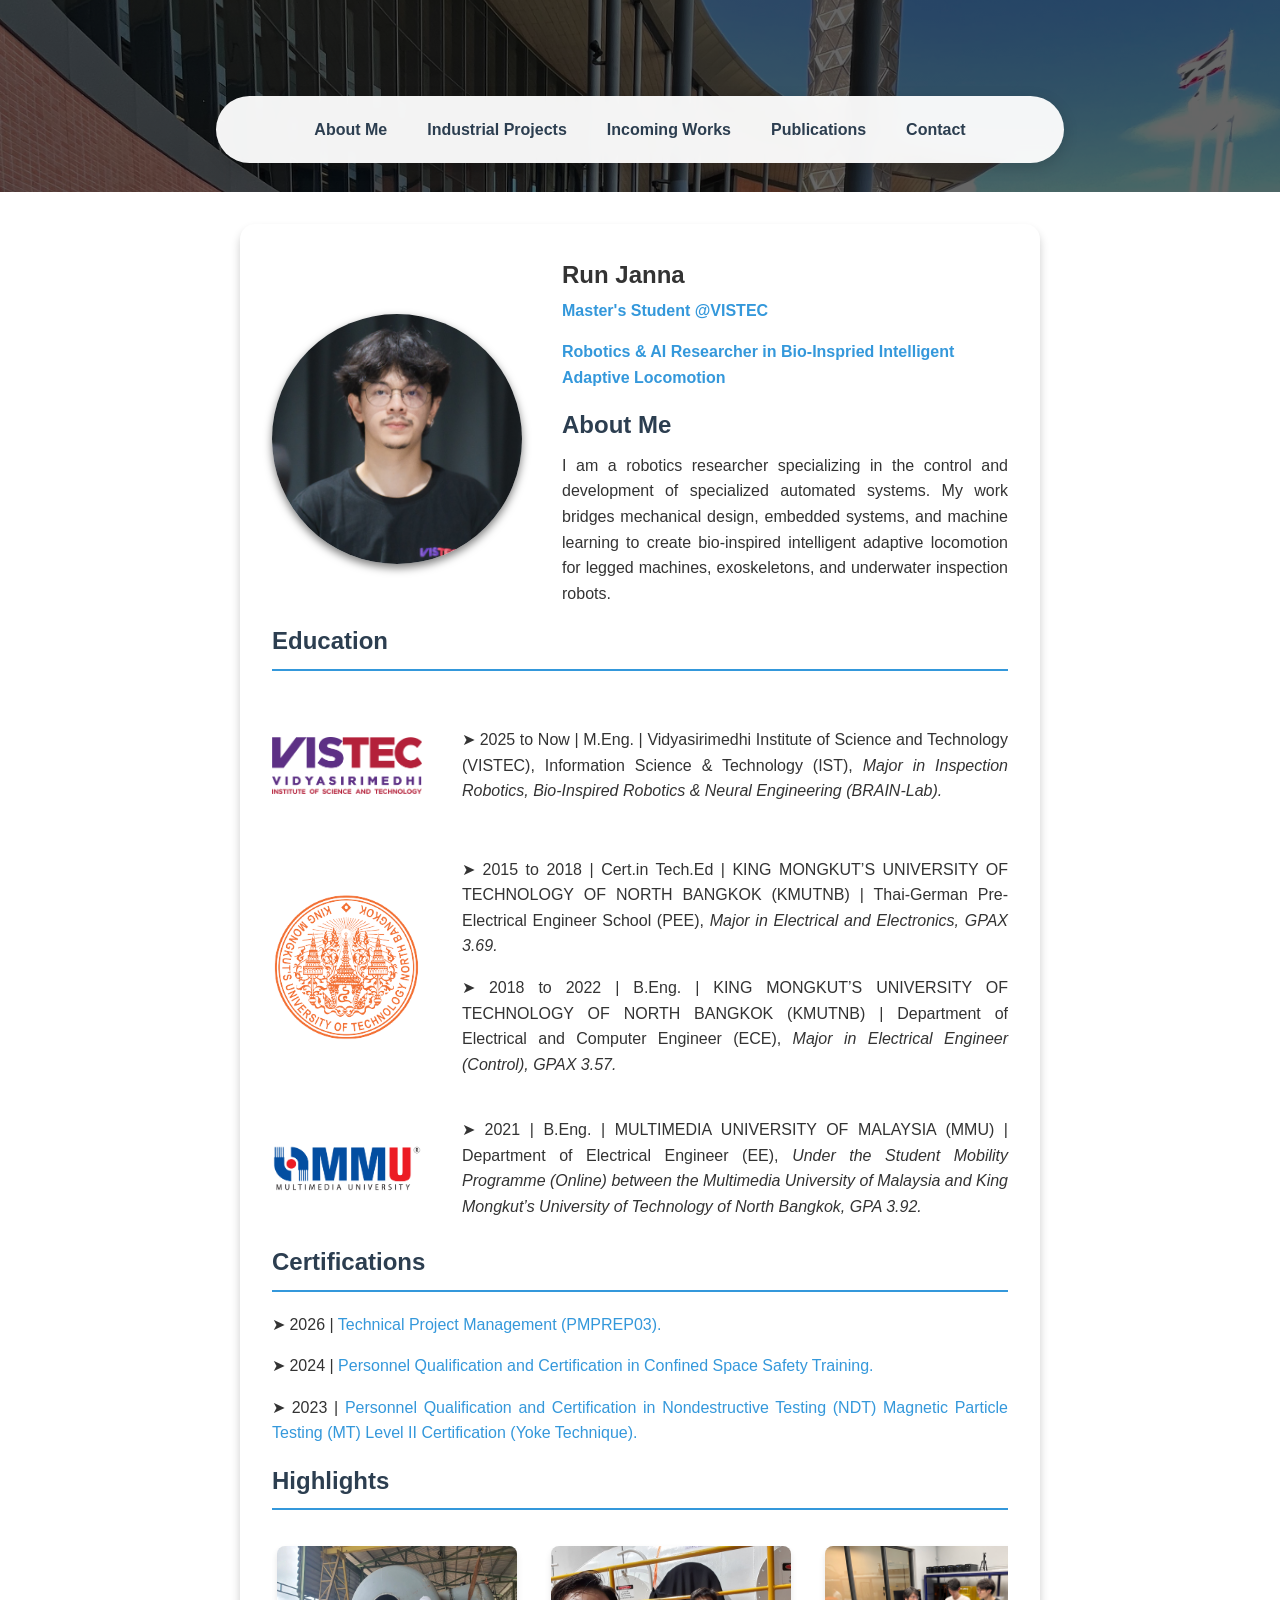
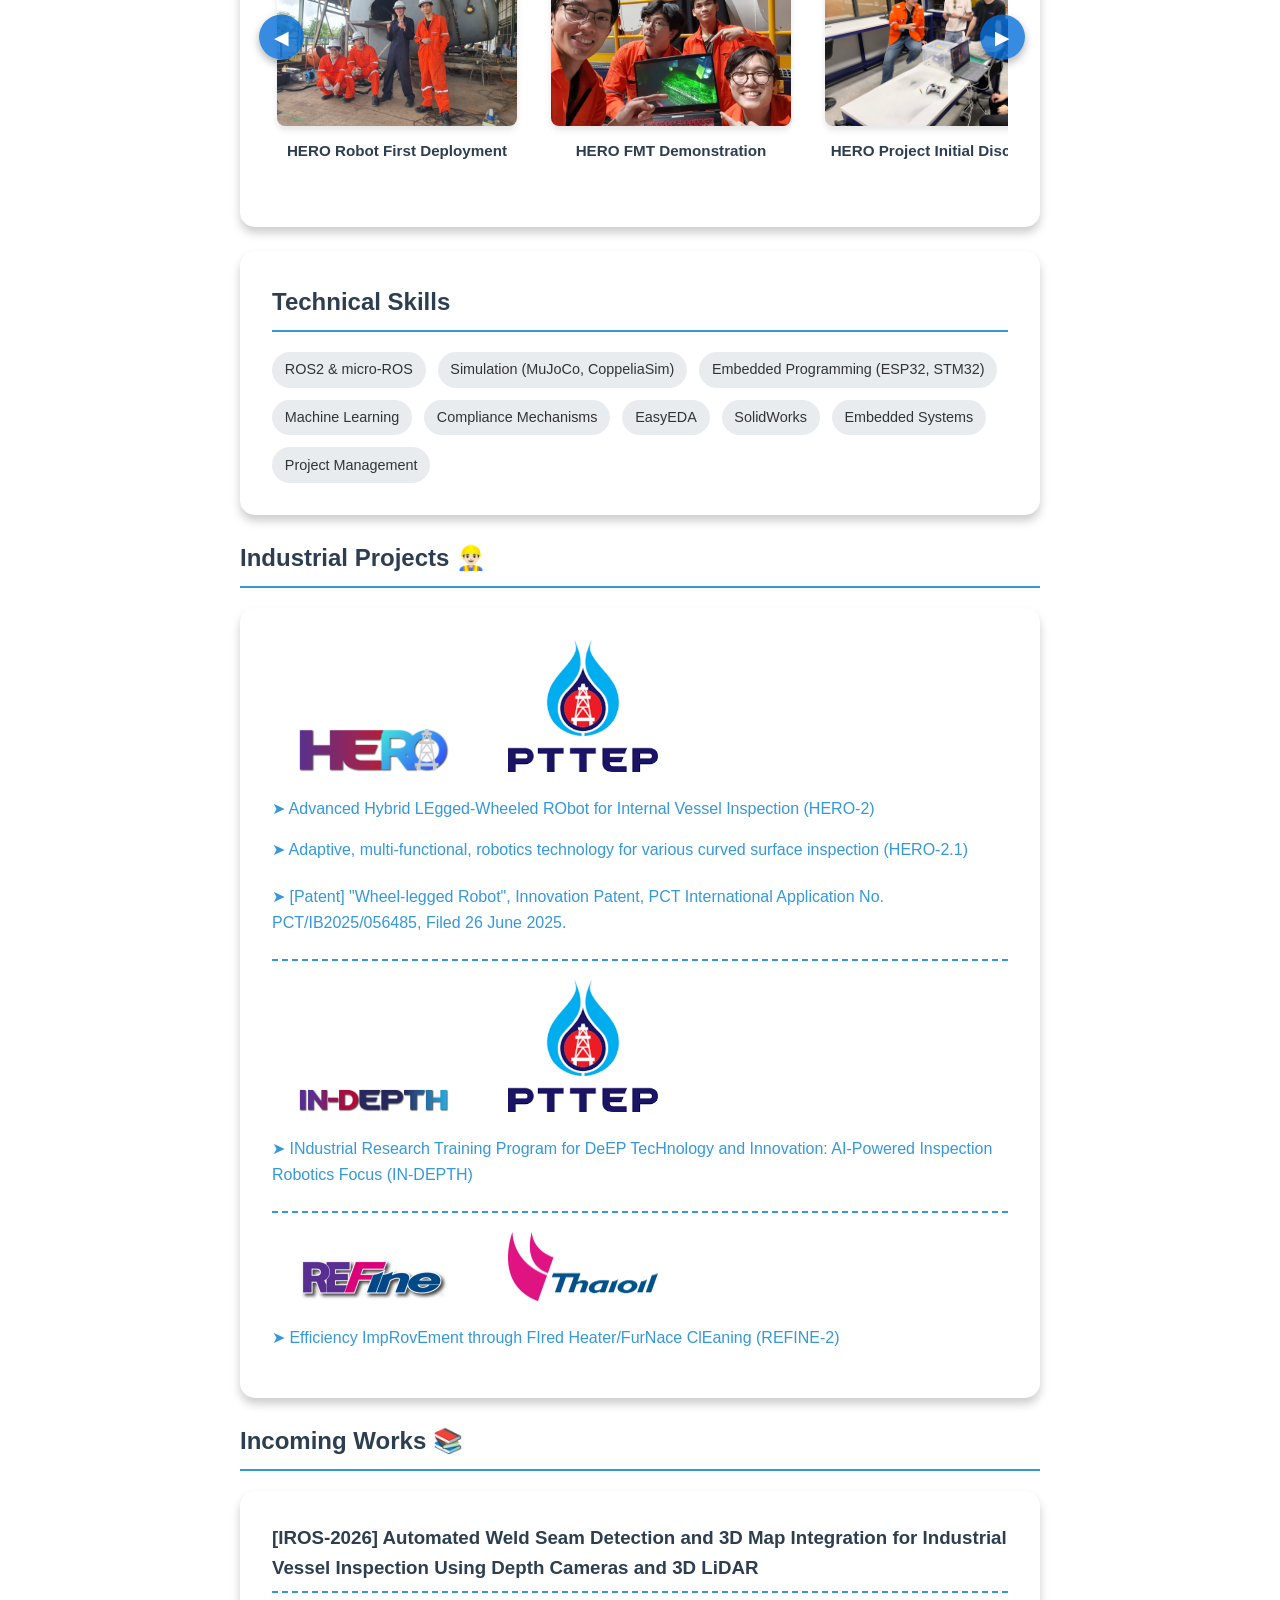
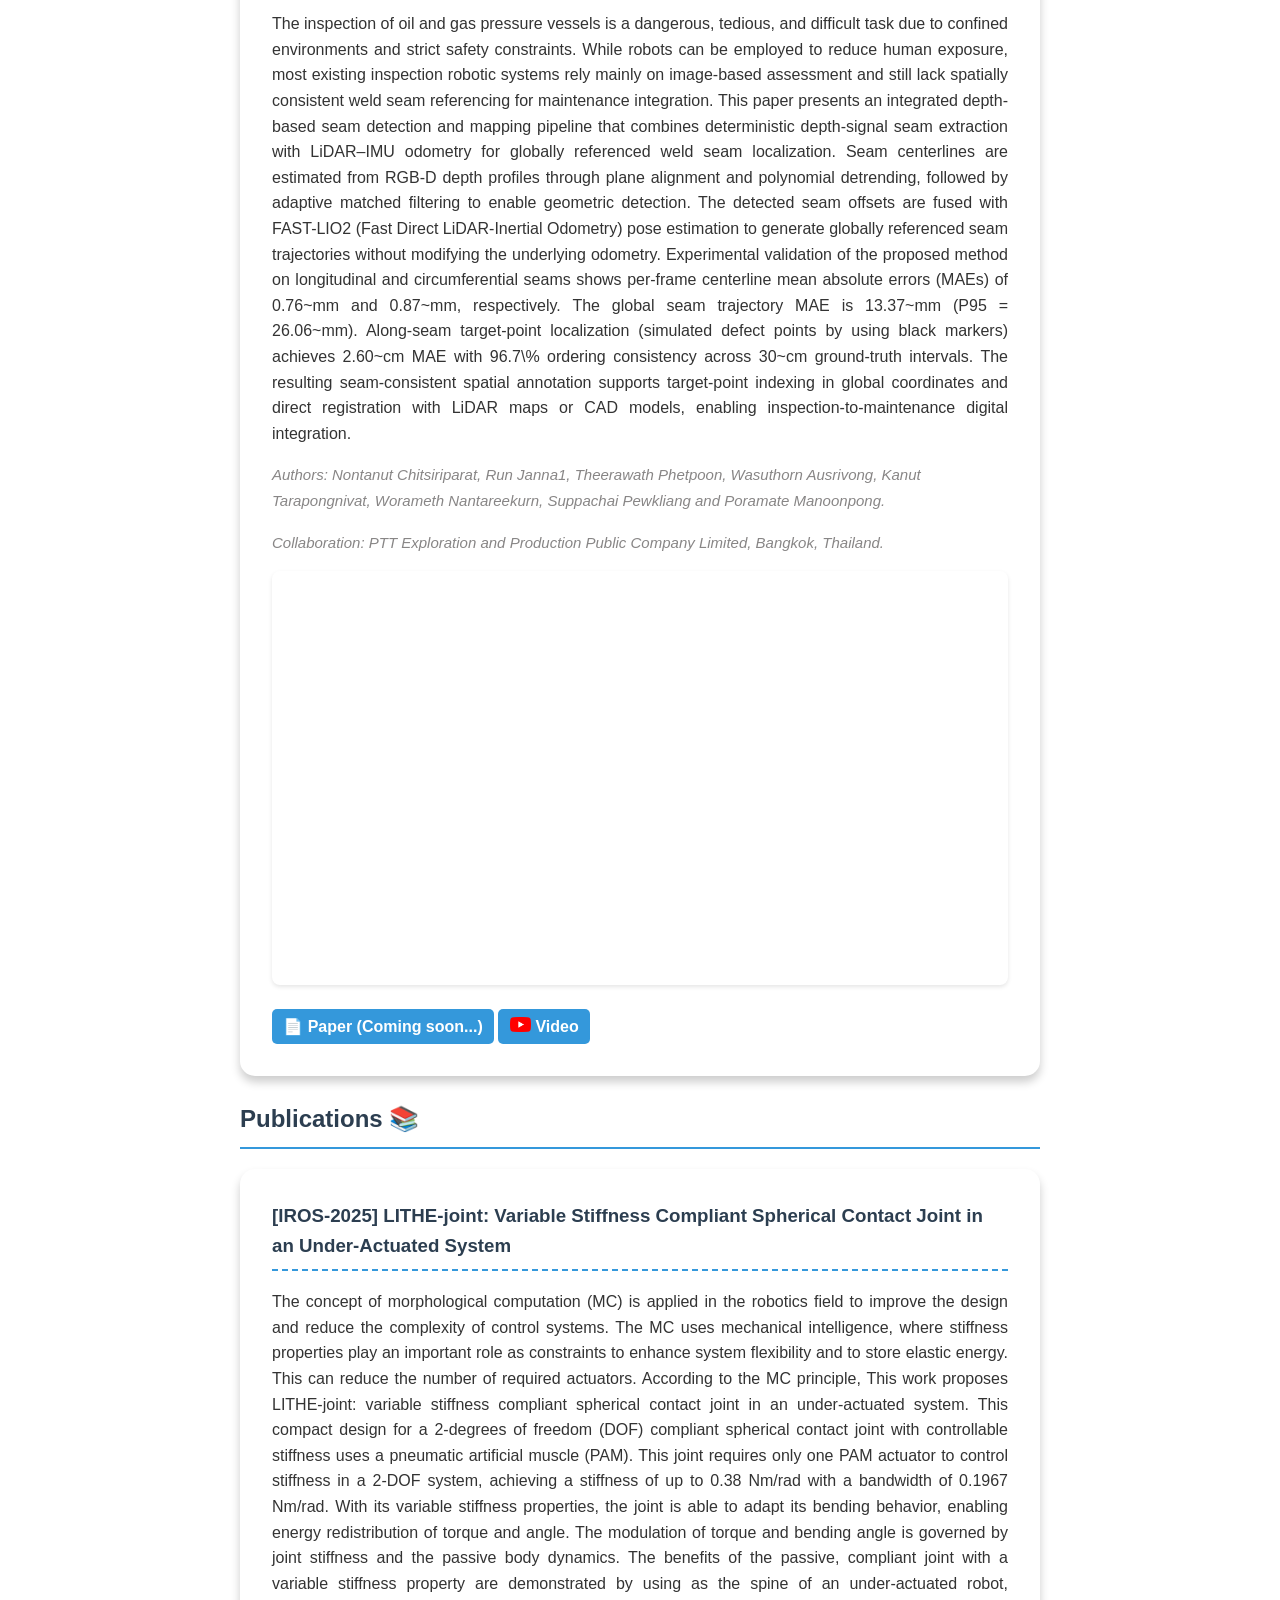
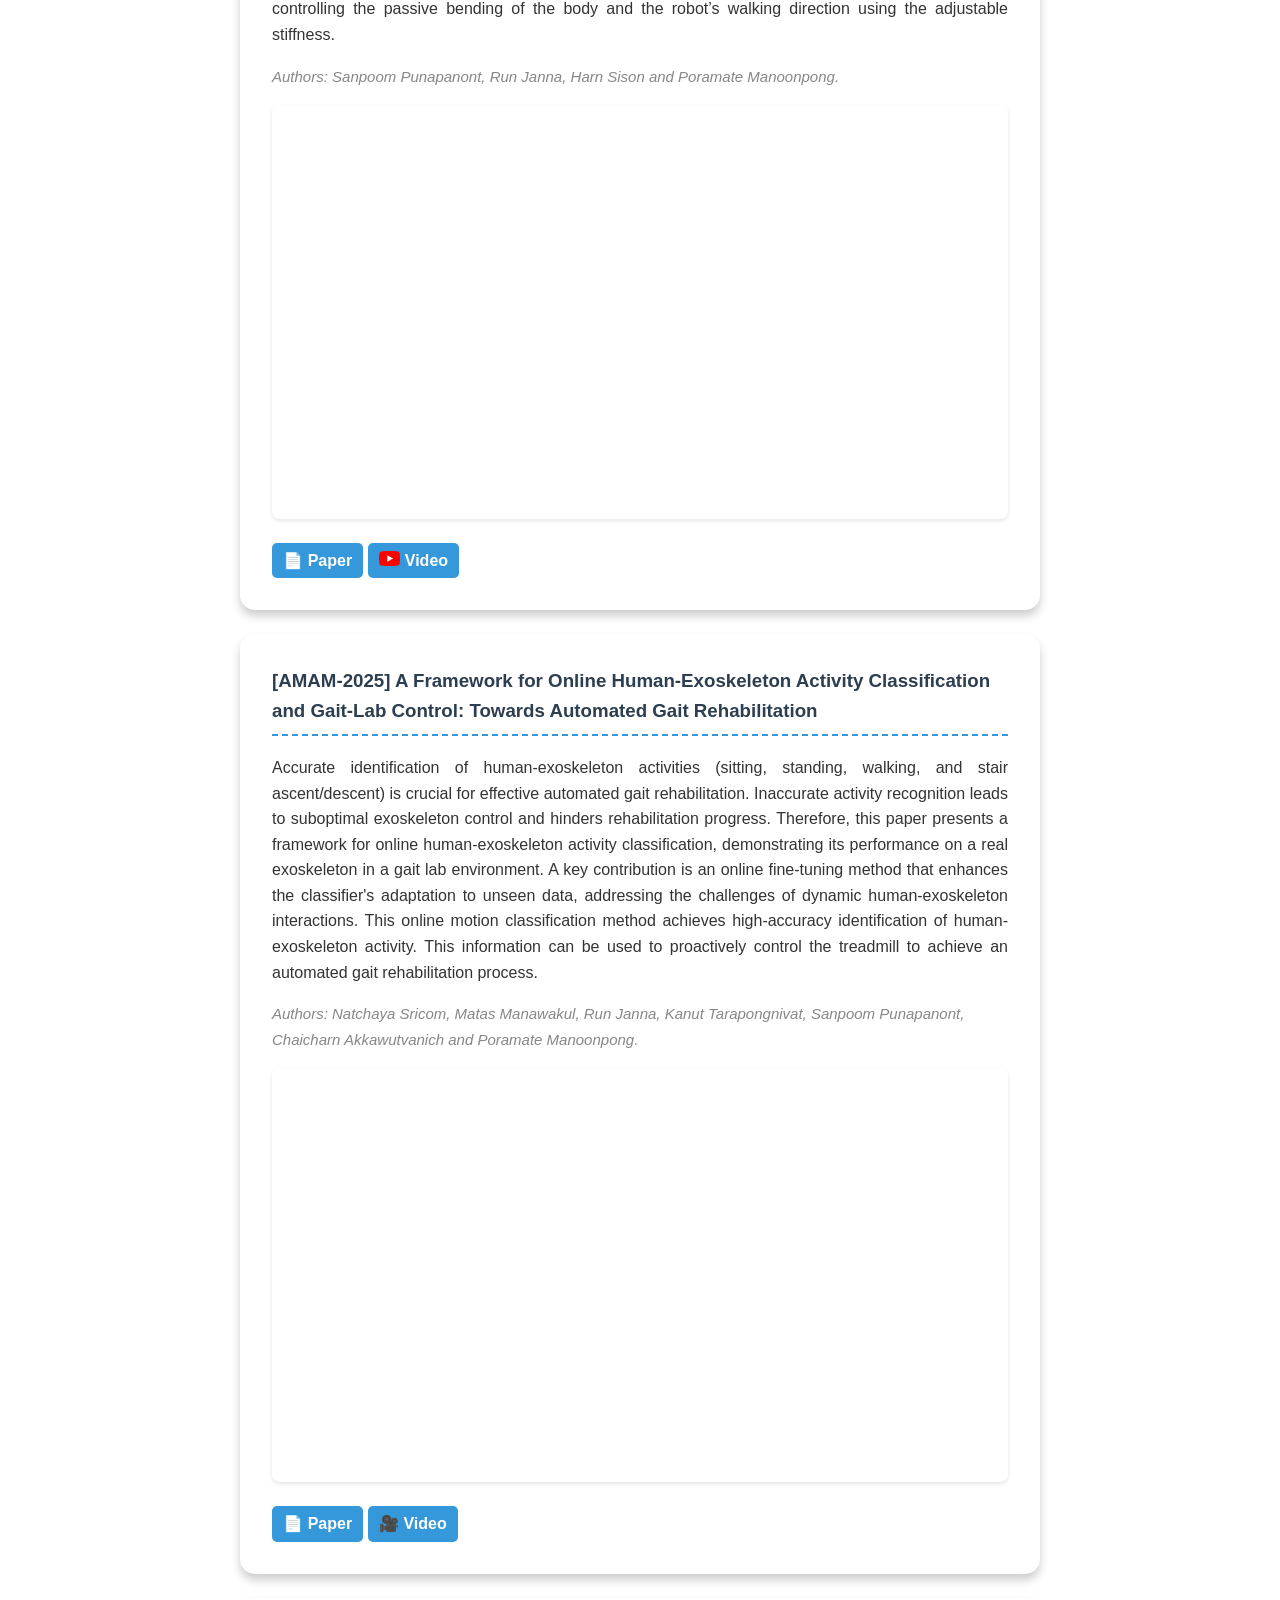
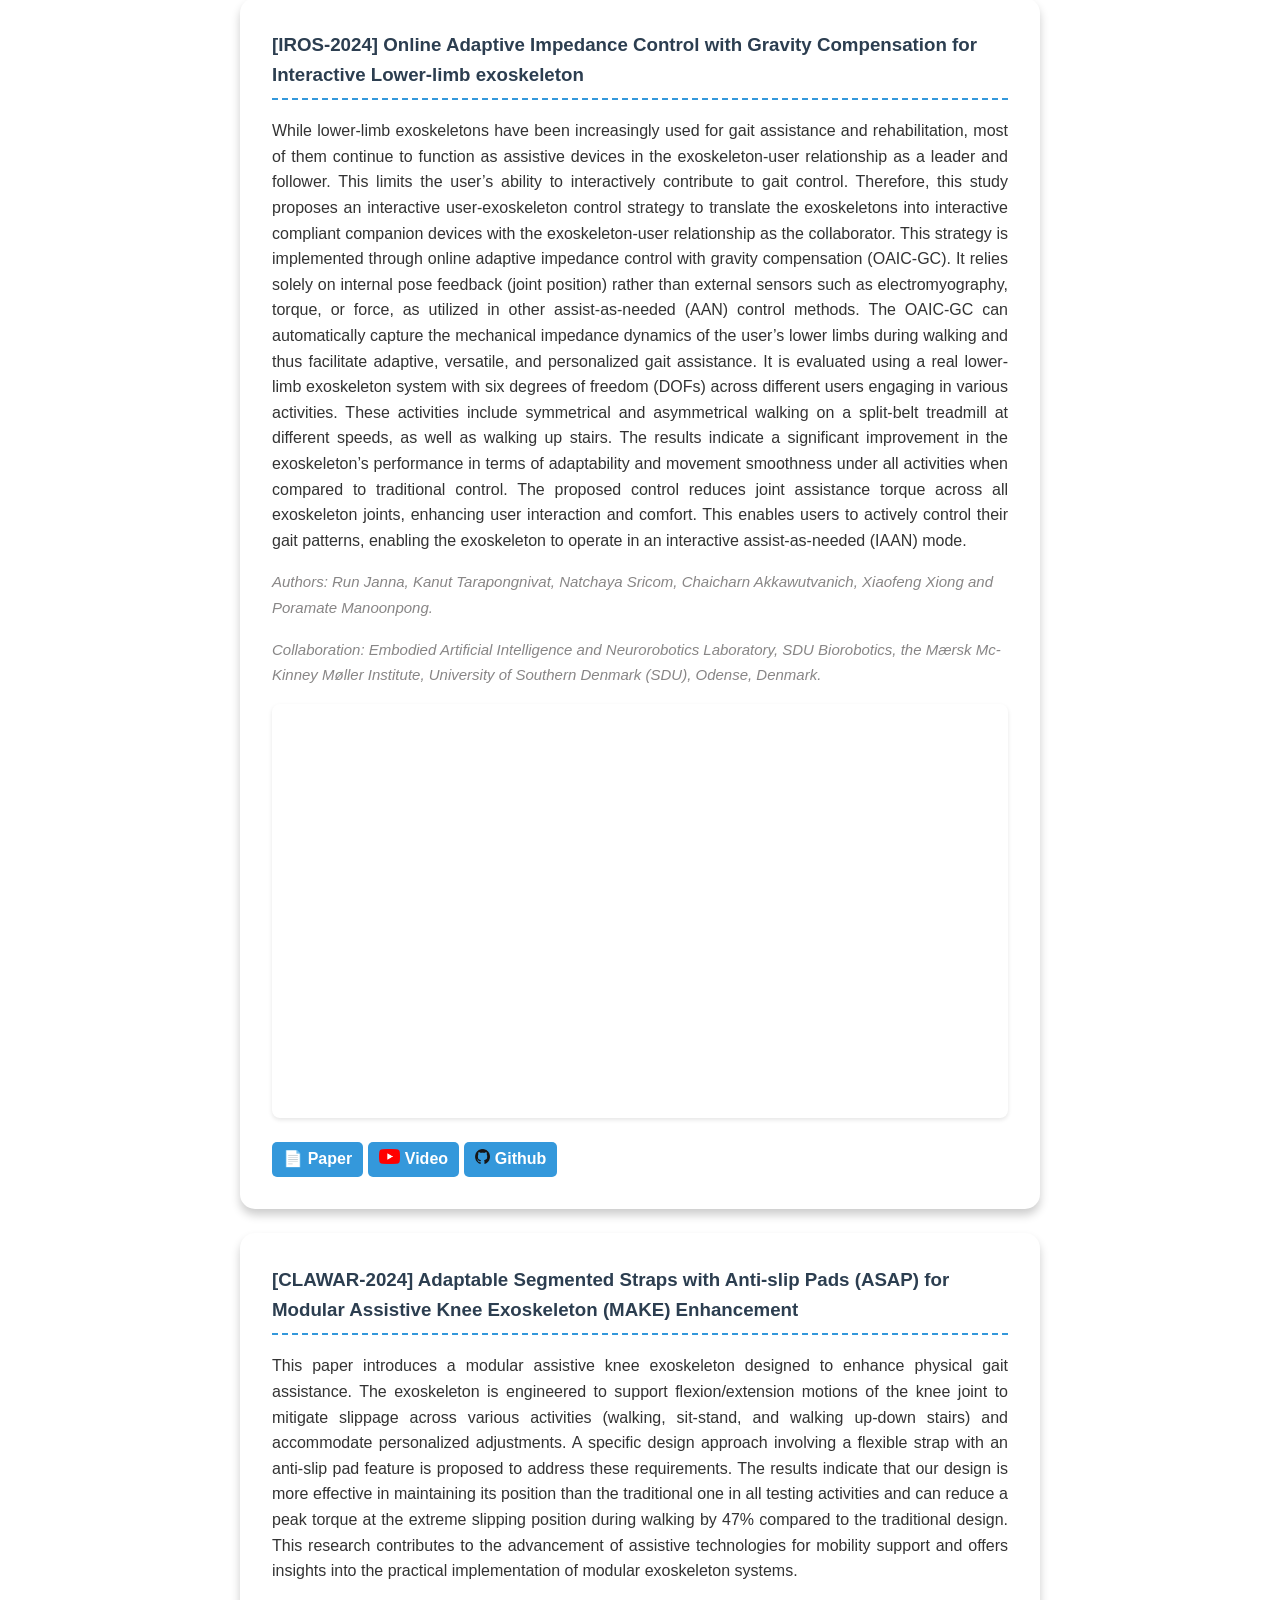
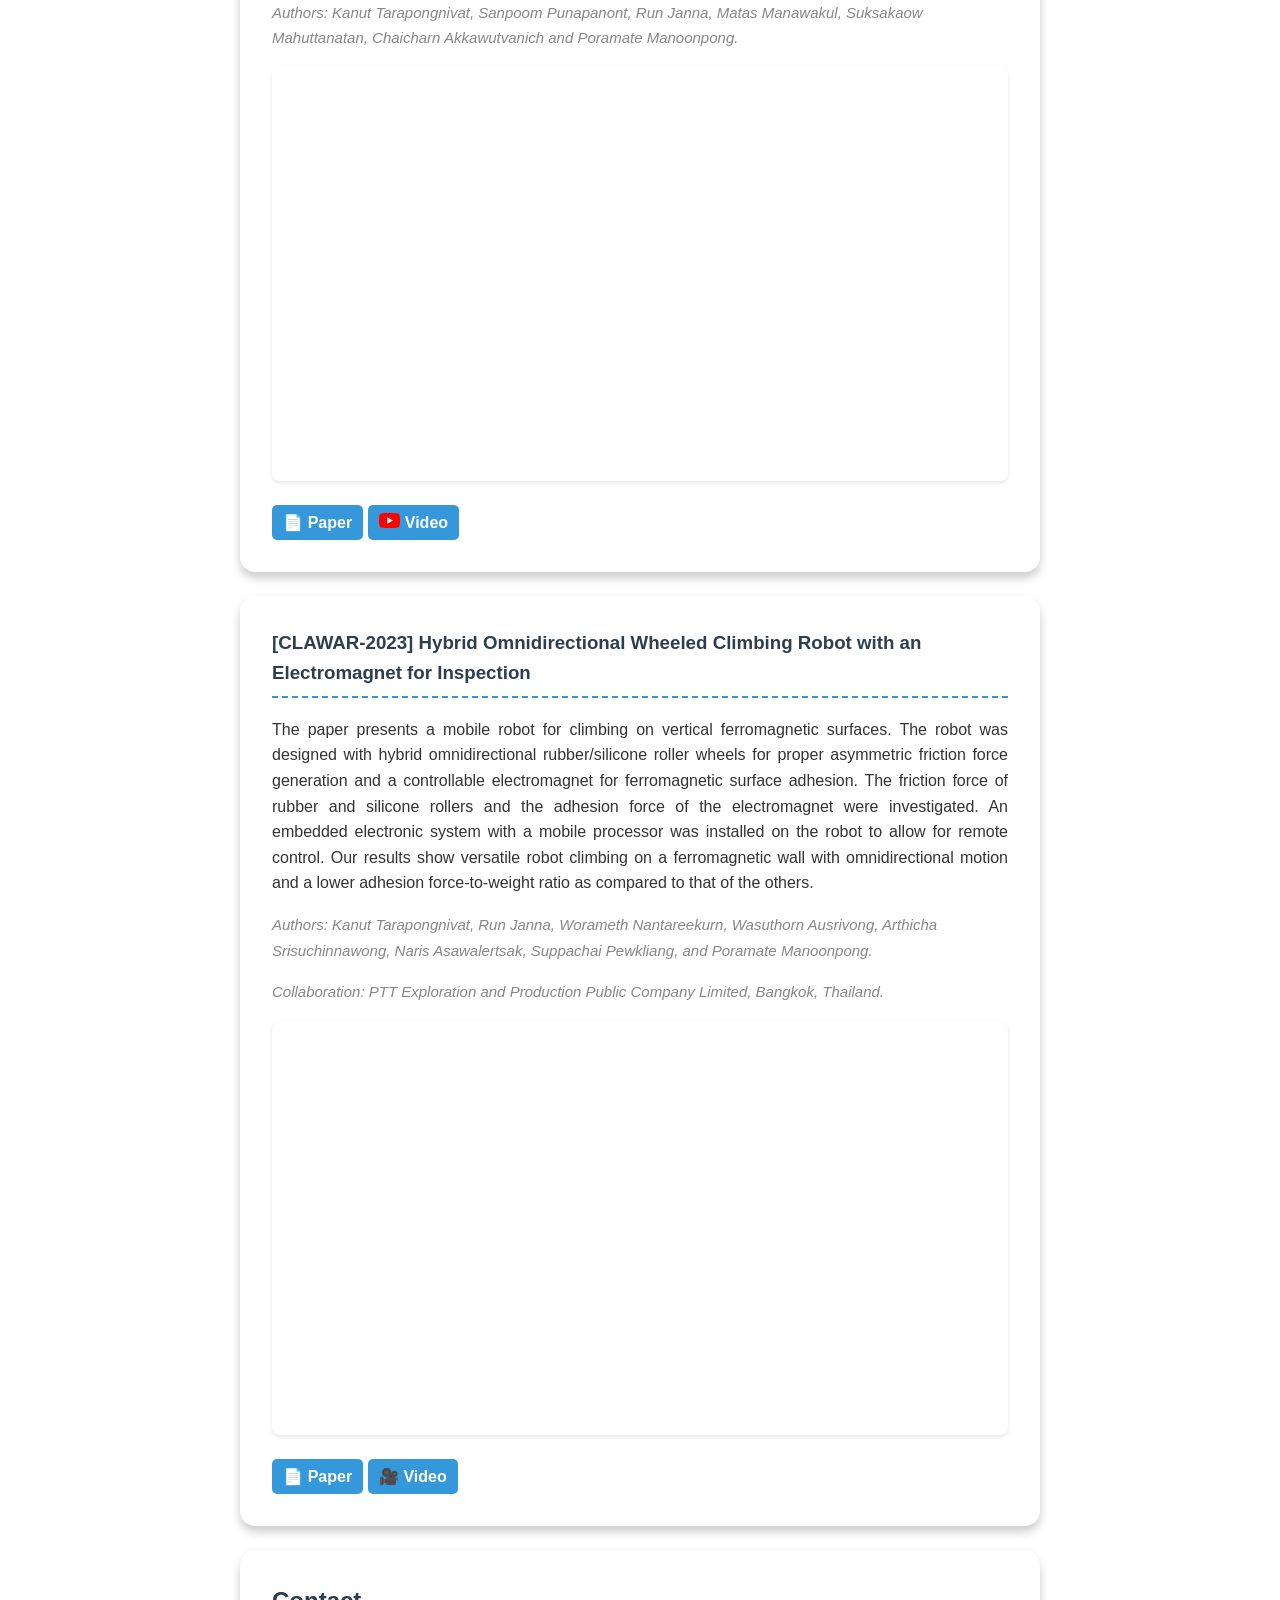
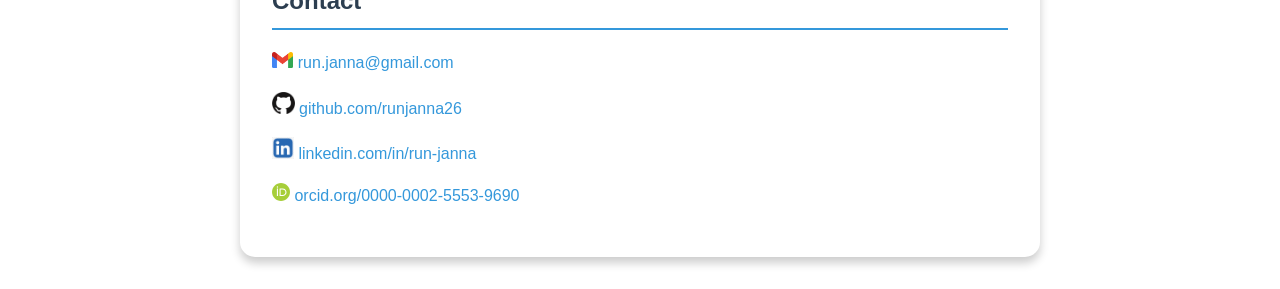
==== index.html @ 04674d2e "update patent" ====
<!DOCTYPE html>
<html lang="en">

<head>
    <meta charset="UTF-8">
    <meta name="viewport" content="width=device-width, initial-scale=1.0">
    <title>Run Janna</title>

    <!-- Google tag (gtag.js) -->
    <script async src="https://www.googletagmanager.com/gtag/js?id=G-2743Y2D32N"></script>
    <script>
    window.dataLayer = window.dataLayer || [];
    function gtag(){dataLayer.push(arguments);}
    gtag('js', new Date());
    gtag('config', 'G-2743Y2D32N');
    </script>

    <meta name="description" content="Portfolio of Run Janna, a Master's student and AI researcher specializing in intelligent adaptive locomotion, embedded systems, and robotics.">
    <meta name="keywords" content="Run Janna, Robotics Researcher, AI, Intelligent Locomotion, Thailand">
    <meta name="author" content="Run Janna">

    <meta property="og:type" content="website">
    <meta property="og:title" content="Run Janna - Robotics & AI Portfolio">
    <meta property="og:description" content="Exploring intelligent adaptive locomotion, exoskeletons, and automated inspection robots.">
    <meta property="og:image" content="https://runjanna26.github.io/run-janna/figure/Profile_1.jpg">
    <meta name="google-site-verification" content="zAbvmyajWygIogNJYCknfYNQyPfNODn1dpb8jzi09Bo" />


    

    <link rel="icon" type="image/jpg" href="figure/Profile_2.jpg">
    <style>
        :root {
            --primary-color: #2c3e50;
            --accent-color: #3498db;
            --bg-color: #ffffff;
            --text-color: #333;
        }

        body {
            font-family: -apple-system, BlinkMacSystemFont, "Segoe UI", Roboto, Helvetica, Arial, sans-serif;
            line-height: 1.6;
            margin: 0;
            padding: 0;
            background-color: var(--bg-color);
            color: var(--text-color);
        }

        header {
            background-image: linear-gradient(rgba(0, 0, 0, 0.6), rgba(0, 0, 0, 0.6)), url('figure/background.jpg');
            background-size: cover; 
            background-position: center; 
            background-attachment: fixed; /* Parallax active here */
            color: #fff;
            padding: 6rem 1rem; 
            text-align: center;
        }

        /* Mobile-Specific Adjustments */
        @media (max-width: 768px) {
            header {
                /* Disables the parallax effect to prevent the iOS Safari zoom bug */
                background-attachment: scroll; 
                
                /* Reduces the padding so the header doesn't take up the whole phone screen */
                padding: 4rem 1rem; 
                
                /* Optional: Shifts the focus slightly if the center cuts off the best part on vertical screens */
                background-position: center top; 
            }
        }

        header h1 {
            margin: 0;
            font-size: 2.5rem;
        }

        header p {
            font-size: 1.2rem;
            opacity: 0.9;
            margin-top: 0.5rem;
        }

        .container {
            max-width: 800px;
            margin: 2rem auto;
            padding: 0 1.5rem;
        }

        section {
            background: #fff;
            padding: 2rem;
            margin-bottom: 1.5rem;
            border-radius: 15px;
            box-shadow: 0 6px 10px rgba(0, 0, 0, 0.2);
        }

        h2 {
            color: var(--primary-color);
            border-bottom: 2px solid var(--accent-color);
            padding-bottom: 0.5rem;
            margin-top: 0;
        }

        h3 {
            color: var(--primary-color);
            border-bottom: 2px dashed var(--accent-color);
            padding-bottom: 0.5rem;
            margin-top: 0;
        }

        html {
            scroll-behavior: smooth;
        }

        .skills-grid {
            display: flex;
            flex-wrap: wrap;
            gap: 0.75rem;
        }

        .skill-tag {
            background: #e9ecef;
            padding: 0.4rem 0.8rem;
            border-radius: 20px;
            font-size: 0.9rem;
            font-weight: 500;
        }

        .project-item {
            margin-bottom: 1.5rem;
        }

        .project-item:last-child {
            margin-bottom: 0;
        }

        a {
            color: var(--accent-color);
            text-decoration: none;
        }

        a:hover {
            text-decoration: underline;
        }

        /* Makes the YouTube iframe responsive (16:9 aspect ratio) */
        .video-wrapper {
            position: relative;
            padding-bottom: 56.25%;
            height: 0;
            overflow: hidden;
            margin: 1rem 0;
            border-radius: 8px;
            box-shadow: 0 2px 4px rgba(0, 0, 0, 0.1);
        }

        .video-wrapper iframe {
            position: absolute;
            top: 0;
            left: 0;
            width: 100%;
            height: 100%;
            border: none;
        }

        /* Styles the link as a button */
        .btn-primary {
            display: inline-block;
            background-color: var(--accent-color);
            color: #ffffff;
            padding: 0.3rem 0.7rem;
            border-radius: 5px;
            text-decoration: none;
            font-weight: 600;
            margin-top: 0.5rem;
            transition: background-color 0.2s ease;
        }

        .btn-primary:hover {
            background-color: #2980b9;
            text-decoration: none;
            color: #ffffff;
        }


        loco {
            margin: 1.5rem 1rem;
            padding: 0.3rem 0.7rem;
            text-align: center;
            align-items: center;
        }

        loco img {
            max-width: 150px;
            /* Adjust this number to make the logo bigger or smaller */
            height: auto;
            object-fit: contain;
        }

        /* Navigation Bar Styles */
        .toc-nav {
            position: fixed;
            top: 0 px;
            /* Hidden above the screen by default */
            left: 50%;
            transform: translateX(-50%);
            background-color: rgba(255, 255, 255, 0.95);
            backdrop-filter: blur(8px);
            /* Frosted glass effect */
            padding: 0.8rem 1.5rem;
            border-radius: 50px;
            /* Floating pill shape */
            box-shadow: 0 4px 15px rgba(0, 0, 0, 0.15);
            z-index: 1000;
            display: flex;
            flex-wrap: wrap;
            justify-content: center;
            gap: 0.5rem;
            transition: top 0.4s cubic-bezier(0.25, 1, 0.5, 1);
            /* Smooth spring-like animation */
            width: 90%;
            max-width: 800px;
            /* This transition makes the morphing smooth */
            transition: all 0.4s cubic-bezier(0.25, 1, 0.5, 1);
        }

        .toc-nav.show-nav {
            top: 20px;
            /* Drops down slightly */
            width: 90%;
            /* Shrinks inward */
            max-width: 800px;
            background-color: rgba(255, 255, 255, 0.3);
            backdrop-filter: blur(8px);
            /* Frosted glass effect */
            border-radius: 50px;
            /* Becomes a rounded pill */
            box-shadow: 0 4px 15px rgba(0, 0, 0, 0.15);
            padding: 0.8rem 1.5rem;
            gap: 0.5rem;
        }

        .toc-nav a {
            color: var(--primary-color);
            text-decoration: none;
            font-weight: 600;
            padding: 0.5rem 1rem;
            border-radius: 20px;
            transition: background-color 0.2s, color 0.2s;
        }

        .toc-nav a:hover {
            background-color: var(--accent-color);
            color: #ffffff;
            text-decoration: none;
        }

        /* Back to Top Button */
        #backToTopBtn {
            display: none;
            /* Hidden by default */
            position: fixed;
            /* Stays in place when scrolling */
            bottom: 30px;
            right: 30px;
            z-index: 9999;
            /* Ensures it stays on top of other elements */
            border: none;
            outline: none;
            background-color: var(--accent-color);
            color: white;
            cursor: pointer;
            padding: 12px 18px;
            border-radius: 50px;
            font-size: 1.2rem;
            font-weight: bold;
            box-shadow: 0 4px 6px rgba(0, 0, 0, 0.2);
            transition: background-color 0.3s, transform 0.2s;
        }

        #backToTopBtn:hover {
            background-color: var(--primary-color);
            transform: scale(1.05);
            /* Slight pop effect when hovered */
        }

        /* About Section 2-Column Layout */
        .about-layout {
            display: flex;
            align-items: center;
            /* Centers the text vertically with the image. Change to flex-start if you prefer top-alignment */
            gap: 2.5rem;
            /* Creates space between the image and the text */
        }

        .about-image figure {
            margin: 0;
            /* Removes default spacing around the figure */
            padding: 0;
            flex-shrink: 0;
            /* Prevents the image from shrinking */
        }

        .about-text {
            flex: 1;
            /* Allows the text to take up all remaining horizontal space */
        }

        /* Mobile Responsiveness: Stacks the columns on small screens */
        @media (max-width: 768px) {
            .about-layout {
                flex-direction: column;
                text-align: center;
            }
        }

        /* Highlights Carousel Container */
        /* Scrollable Highlights Container */
        .carousel-container {
            display: flex;
            overflow-x: auto;
            /* Enables horizontal scrolling */
            gap: 1.5rem;
            padding: 1rem 0 2rem 0;
            scroll-snap-type: x mandatory;
            /* Makes items snap neatly into place */
            scroll-behavior: smooth;
            -webkit-overflow-scrolling: touch;
            /* Smooth scrolling on iOS devices */
        }

        /* Hide the ugly scrollbar for a clean look */
        .carousel-container::-webkit-scrollbar {
            display: none;
            /* Chrome, Safari, Opera */
        }

        .carousel-container {
            -ms-overflow-style: none;
            /* IE and Edge */
            scrollbar-width: none;
            /* Firefox */
        }

        /* Individual Item Styles */
        .carousel-item {
            flex: 0 0 auto;
            /* Prevents items from shrinking to fit the screen */
            width: 250px;
            scroll-snap-align: start;
            /* Tells the scroll exactly where to stop */
            display: flex;
            flex-direction: column;
            align-items: center;
            text-decoration: none;


        }

        .carousel-item img {
            width: auto;
            height: 180px;
            object-fit: contain;
            /* Ensures the entire image fits within the box without distortion */
            border-radius: 8px;
            box-shadow: 0 4px 6px rgba(0, 0, 0, 0.1);
            transition: transform 0.3s ease, box-shadow 0.3s ease;

            -webkit-backface-visibility: hidden;
            backface-visibility: hidden;
            transform: translateZ(0);
            /* image-rendering: high-quality; */
        }

        .carousel-item img:hover {
            transform: scale(1.05);
            box-shadow: 0 6px 12px rgba(0, 0, 0, 0.15);
        }

        .carousel-item p {
            margin-top: 0.8rem;
            font-size: 0.95rem;
            font-weight: 600;
            color: var(--primary-color);
            margin-bottom: 0;
        }

        /* Wrapper to contain the absolute positioned buttons */
        .carousel-wrapper {
            position: relative;
            display: flex;
            align-items: center;
        }

        /* Scroll Button Styles */
        .scroll-btn {
            position: absolute;
            top: 40%;
            /* Centers vertically relative to the images */
            transform: translateY(-50%) translate(2px, 1px);
            background-color: rgba(5, 111, 217, 0.8);
            /* Semi-transparent primary color */
            color: white;
            border: none;
            border-radius: 50%;
            width: 45px;
            height: 45px;
            font-size: 1.2rem;
            cursor: pointer;
            z-index: 10;
            box-shadow: 0 4px 8px rgba(0, 0, 0, 0.3);
            transition: background-color 0.2s, transform 0.2s;
            display: flex;
            justify-content: center;
            align-items: center;
        }

        .scroll-btn:hover {
            background-color: var(--accent-color);
            transform: translateY(-50%) scale(1.1);
        }

        .left-btn {
            left: -15px;
            /* Pulls the button slightly outside the left edge */
        }

        .right-btn {
            right: -15px;
            /* Pulls the button slightly outside the right edge */
        }

        /* Hide buttons on mobile screens where finger-swiping is easier */
        @media (max-width: 768px) {
            .scroll-btn {
                display: none;
            }
        }
    </style>
</head>

<body>

    <header>
        <nav class="toc-nav">
            <a href="#about">About Me</a>
            <a href="#industrial-projects">Industrial Projects</a>
            <a href="#incoming-works">Incoming Works</a>
            <a href="#publication">Publications</a>
            <a href="#contact">Contact</a>
        </nav>
    </header>

    <div class="container">

        <section id="about">
            <div class="about-layout">
                <div class="about-image">
                    <figure
                        style="width: 250px; height: 250px; margin: 0; padding: 0; border-radius: 100%; overflow: hidden; box-shadow: 0 4px 8px rgba(0,0,0,0.5);">
                        <img src="figure/Profile_2.jpg" alt="Run Janna, Robotics & AI Researcher"
                            style="width: 100%; height: 100%; object-fit: cover; ">
                    </figure>
                </div>

                <div class="about-text">
                    <h1 style="margin-top: 0; margin-bottom: 0.2rem;">Run Janna</h1>
                    <p style="font-weight: 600; color: var(--accent-color); margin-top: 0;">Master's Student @VISTEC</p>
                    <p style="font-weight: 600; color: var(--accent-color); margin-top: 0;">Robotics & AI Researcher in
                        Bio-Inspried Intelligent Adaptive Locomotion</p>

                    <h2 style="border-bottom: none; padding-bottom: 0; margin-bottom: 0.5rem; margin-top: 1rem;">About
                        Me</h2>
                    <p style="margin-top: 0; text-align: justify;">I am a robotics researcher specializing in the
                        control and development of specialized automated systems. My work bridges mechanical design,
                        embedded systems, and machine learning to create bio-inspired intelligent adaptive locomotion for legged
                        machines, exoskeletons, and underwater inspection robots.</p>
                </div>

            </div>
            <h2>Education</h2>

            <div class="about-layout">
                <div class="about-image">
                    <figure
                        style="width: 150px; height: 150px; margin: 0; padding: 0; border-radius: 20px; overflow: hidden; ">
                        <img src="icons/VSITEC.png" alt="VISTEC"
                            style="width: 100%; height: 100%; object-fit: contain; ">
                    </figure>
                </div>

                <div class="about-text">
                <p style="text-align: justify;">➤ 2025 to Now | M.Eng. | Vidyasirimedhi Institute of Science and Technology (VISTEC), Information Science
                & Technology (IST), <i> Major in Inspection Robotics, Bio-Inspired Robotics & Neural Engineering
                    (BRAIN-Lab).</i></p>
                </div>
            </div>

            <div class="about-layout">
                <div class="about-image">
                    <figure
                        style="width: 150px; height: 150px; margin: 0; padding: 0; border-radius: 100%; overflow: hidden;">
                        <img src="icons/KMUTNB.png" alt="KMUTNB"
                            style="width: 100%; height: 100%; object-fit: cover; ">
                    </figure>
                </div>

                <div class="about-text">
                <p style="text-align: justify;">➤ 2015 to 2018 | Cert.in Tech.Ed | KING MONGKUT’S UNIVERSITY OF TECHNOLOGY OF NORTH BANGKOK (KMUTNB) | Thai-German Pre-Electrical Engineer School (PEE), <i> Major in Electrical and Electronics, GPAX 3.69.</i></p>
            
                <p style="text-align: justify;">➤ 2018 to 2022 | B.Eng. | KING MONGKUT’S UNIVERSITY OF TECHNOLOGY OF NORTH BANGKOK (KMUTNB) | Department of
                    Electrical and Computer Engineer (ECE), <i>Major in Electrical Engineer (Control), GPAX 3.57.</i> </p>
                </div>
            </div>

            <div class="about-layout">
                <div class="about-image">
                    <figure
                        style="width: 150px; height: 150px; margin: 0; padding: 0; border-radius: 20px; overflow: hidden; ">
                        <img src="icons/MMU.png" alt="MMU"
                            style="width: 100%; height: 100%; object-fit: contain; ">
                    </figure>
                </div>

                <div class="about-text">
                <p style="text-align: justify;">➤ 2021 | B.Eng. | MULTIMEDIA UNIVERSITY OF MALAYSIA (MMU) | Department of Electrical
                Engineer (EE), <i>Under the Student Mobility Programme (Online) between the Multimedia University of Malaysia and King Mongkut’s University of Technology of North Bangkok, GPA 3.92.</i></p>
            
                </div>
            </div>
            
            
            
            

            <h2>Certifications</h2>
            <p style="text-align: justify;">
                ➤ 2026 |
                <a href="https://courses.edx.org/certificates/a94675bb3bb84582a960588147f961c9" target="_blank"
                    rel="noopener noreferrer">
                     Technical Project Management (PMPREP03).
                </a>
            </p>

            <p style="text-align: justify;">
                ➤ 2024 |
                <a href="https://drive.google.com/file/d/1whTJfaUiUns9qDk4j0yXira_L3vQY6Dy/view?usp=sharing" target="_blank"
                    rel="noopener noreferrer">
                    Personnel Qualification and Certification in Confined Space Safety Training.
                </a>
            </p>
            
            <p style="text-align: justify;">
                ➤ 2023 | 
                <a href="https://drive.google.com/file/d/1xLvQ6TYvixhpQ_iPcyZhbYul_fBp3yeL/view?usp=sharing" target="_blank"
                    rel="noopener noreferrer">
                    Personnel Qualification and Certification in Nondestructive Testing (NDT) Magnetic Particle Testing (MT) Level II Certification (Yoke Technique).
                </a>
            </p>
            
            
            <h2>Highlights</h2>
            <div class="carousel-wrapper">

                <button class="scroll-btn left-btn" onclick="scrollCarousel(-1)">◀</button>
                <button class="scroll-btn right-btn" onclick="scrollCarousel(1)">▶</button>

                <div class="carousel-container" id="highlightsCarousel">

                    <div class="carousel-item">
                        <img src="highlights/HERO-REC.jpg" alt="HERO Robot First Deployment">
                        <p>HERO Robot First Deployment</p>
                    </div>

                    <div class="carousel-item">
                        <img src="highlights/HERO_Test.JPG" alt="HERO Demonstration">
                        <p>HERO FMT Demonstration</p>
                    </div>

                    <div class="carousel-item">
                        <img src="highlights/HERO_discussion.jpg" alt="HERO Initial Discussion">
                        <p>HERO Project Initial Discussion</p>
                    </div>

                    <div class="carousel-item">
                        <img src="highlights/HERO_presents.jpg" alt="HERO Presentation">
                        <p><a href="https://youtu.be/Lsb34SG7tYo?si=llwakxw1xpqQ5xU6&t=661" >HERO Presentation</a></p>
                    </div>

                    <div class="carousel-item" style="margin-right: 100px;">
                        <img src="highlights/KMU_workshop.JPG" alt="VISTEC-KMU Workshop">
                        <p>VISTEC-KMU Workshop</p>
                    </div>

                    <div class="carousel-item">
                        <img src="highlights/REINE_MTA.jpg" alt="REINE2 2025 MTA">
                        <p>REINE2 2025 MTA</p>
                    </div>

                    <div class="carousel-item">
                        <img src="highlights/REFINE_MTA_deploy.jpg" alt="REINE2 2025 MTA Deployment">
                        <p>REINE2 2025 MTA Deployment</p>
                    </div>

                    <div class="carousel-item" style="margin-right: 50px;">
                        <img src="highlights/REFINE_MTA_program.jpg" alt="REINE2 2025 MTA Program">
                        <p>REINE2 2025 MTA Deployment</p>
                    </div>

                    <div class="carousel-item">
                        <img src="highlights/wedding_party.JPG">
                        <p>Wedding Party</p>
                    </div>

                    <div class="carousel-item">
                        <img src="highlights/Graduation_2022.jpg" alt="Graduation">
                        <p>Graduation 2022</p>
                    </div>

                    <div class="carousel-item" style="margin-right: 50px; margin-left: 50px;">
                        <img src="highlights/WAI_Marchu.jpg">
                        <p><a href="https://youtu.be/vAKXA98oqyU?si=PoA3AVsVRey2om68&t=184">WAI Presentation</a></p>
                        
                    </div>

                    <div class="carousel-item">
                        <img src="highlights/german_trip.jpg">
                        <p>German-Austria Trip</p>
                    </div>

                    <div class="carousel-item" style="margin-right: 50px; margin-left: 50px;">
                        <img src="highlights/IROS2024.jpg">
                        <p>IROS-2024 Participation</p>
                    </div>

                    <div class="carousel-item">
                        <img src="highlights/Abudhabi.jpg">
                        <p>Abu Dhabi Trip</p>
                    </div>
                </div>


            </div>

        </section>

        <section id="skills">
            <h2>Technical Skills</h2>
            <div class="skills-grid">
                <span class="skill-tag">ROS2 & micro-ROS</span>
                <span class="skill-tag">Simulation (MuJoCo, CoppeliaSim)</span>
                <span class="skill-tag">Embedded Programming (ESP32, STM32)</span>
                <span class="skill-tag">Machine Learning</span>
                <span class="skill-tag">Compliance Mechanisms</span>

                <span class="skill-tag">EasyEDA</span>
                <span class="skill-tag">SolidWorks</span>
                <span class="skill-tag">Embedded Systems</span>

                <span class="skill-tag">Project Management</span>
            </div>
        </section>

        <h2>Industrial Projects 👷🏻‍♂️</h2>
        <section id="industrial-projects">

            <loco><img src="figure/HERO.png" /></loco>
            <loco><img src="figure/PTTEP.png" /></loco>

            <p> <a href="https://brain.vistec.ac.th/research/projects/trl-4-6/hero-project/" target="_blank"
                    rel="noopener noreferrer">
                    ➤ Advanced Hybrid LEgged-Wheeled RObot for Internal Vessel Inspection (HERO-2)
                </a></p>
            <p> <a href="https://brain.vistec.ac.th/research/projects/trl-7-9/hero2-1-project/" target="_blank"
                    rel="noopener noreferrer">
                    ➤ Adaptive, multi-functional, robotics technology for various curved surface inspection (HERO-2.1)
                </a></p>
            <h4> </h4>
            <p> <a href="https://patentscope2.wipo.int/search/en/detail.jsf?docId=WO2026003767&_cid=JP1-MS4EV6-15739-1" target="_blank"
                    rel="noopener noreferrer">
                    ➤ [Patent] "Wheel-legged Robot", Innovation Patent, PCT International Application No. PCT/IB2025/056485, Filed 26 June 2025.
                </a></p>

            <h3> </h3>
            <loco><img src="figure/INDEPTH.webp" /></loco>
            <loco><img src="figure/PTTEP.png" /></loco>
            <p> <a href="https://brain.vistec.ac.th/research/projects/trl-4-6/indepth-project/" target="_blank"
                    rel="noopener noreferrer">
                    ➤ INdustrial Research Training Program for DeEP TecHnology and Innovation: AI-Powered Inspection
                    Robotics Focus (IN-DEPTH)
                </a></p>


            <h3> </h3>

            <loco><img src="figure/REFINE.png" /></loco>
            <loco><img src="figure/ThaiOil.png" /></loco>
            <p> <a href="https://brain.vistec.ac.th/research/projects/trl-1-3/refine-project/" target="_blank"
                    rel="noopener noreferrer">
                    ➤ Efficiency ImpRovEment through FIred Heater/FurNace ClEaning (REFINE-2)
                </a></p>
        </section>

        <h2 id="incoming-works">Incoming Works 📚</h2>

        <!-- <section id="paper_2027-4">
            <div class="project-item">
                <h3>
                    [ICRA-2027] DAVE (Coming soon...)
                </h3>
            </div>
        </section>

        <section id="paper_2027-3">
            <div class="project-item">
                <h3>
                    [ICRA-2027] Temporal Terrain Classification (Coming soon...)
                </h3>
            </div>
        </section>

        <section id="paper_2027-1">
            <div class="project-item">
                <h3>
                    [ICRA-2027] REFINE-II (Coming soon...)
                </h3>
            </div>
        </section>

        <section id="paper_2027-2">
            <div class="project-item">
                <h3>
                    [ICRA-2027] HERO (Coming soon...)
                </h3>
            </div>
        </section>

        <section id="paper_2027-3">
            <div class="project-item">
                <h3>
                    [TRO-2027] MACH-joint (Coming soon...)
                </h3>
            </div>
        </section> -->


        <section id="paper_2026-1">
            <div class="project-item">
                <h3>
                    [IROS-2026] Automated Weld Seam Detection and 3D Map Integration for Industrial Vessel Inspection
                    Using Depth Cameras and 3D LiDAR
                </h3>
                <p style="text-align: justify;">
                    The inspection of oil and gas pressure vessels is a dangerous, tedious, and difficult task due to
                    confined environments and strict safety constraints. While robots can be employed to reduce human
                    exposure, most existing inspection robotic systems rely mainly on image-based assessment and still
                    lack spatially consistent weld seam referencing for maintenance integration. This paper presents an
                    integrated depth-based seam detection and mapping pipeline that combines deterministic depth-signal
                    seam extraction with LiDAR–IMU odometry for globally referenced weld seam localization. Seam
                    centerlines are estimated from RGB-D depth profiles through plane alignment and polynomial
                    detrending, followed by adaptive matched filtering to enable geometric detection. The detected seam
                    offsets are fused with FAST-LIO2 (Fast Direct LiDAR-Inertial Odometry) pose estimation to generate
                    globally referenced seam trajectories without modifying the underlying odometry. Experimental
                    validation of the proposed method on longitudinal and circumferential seams shows per-frame
                    centerline mean absolute errors (MAEs) of 0.76~mm and 0.87~mm, respectively. The global seam
                    trajectory MAE is 13.37~mm (P95 = 26.06~mm). Along-seam target-point localization (simulated defect
                    points by using black markers) achieves 2.60~cm MAE with 96.7\% ordering consistency across 30~cm
                    ground-truth intervals. The resulting seam-consistent spatial annotation supports target-point
                    indexing in global coordinates and direct registration with LiDAR maps or CAD models, enabling
                    inspection-to-maintenance digital integration.
                </p>

                <i style="color: rgb(136, 134, 134); font-size: 15px;">
                    Authors: Nontanut Chitsiriparat, Run Janna1, Theerawath Phetpoon, Wasuthorn Ausrivong, Kanut
                    Tarapongnivat, Worameth Nantareekurn, Suppachai Pewkliang and Poramate Manoonpong.
                </i>

                <p> </p>
                <i style="color: rgb(136, 134, 134); font-size: 15px;">Collaboration: PTT Exploration and Production
                    Public Company Limited, Bangkok, Thailand.</i>

                <div class="video-wrapper">
                    <iframe src="https://www.youtube.com/embed/vpQ86zmROuk?si=tm9HfBkn8u_oOAnv"
                        title="YouTube video player"
                        allow="accelerometer; autoplay; clipboard-write; encrypted-media; gyroscope; picture-in-picture; web-share"
                        referrerpolicy="strict-origin-when-cross-origin" allowfullscreen></iframe>
                </div>

                <a href="..." class="btn-primary" target="_blank" rel="noopener noreferrer">
                    📄 Paper (Coming soon...)
                </a>
                <a href="https://youtu.be/vpQ86zmROuk?si=vXGcuod5zFNQ1-LE" class="btn-primary" target="_blank"
                    rel="noopener noreferrer">
                    <img src="icons/youtube.webp" style="height:15px"> Video
                </a>
            </div>
        </section>


        <h2 id="publication">Publications 📚</h2>


        <section id="paper_2025-2">
            <div class="project-item">
                <h3>
                    [IROS-2025] LITHE-joint: Variable Stiffness Compliant Spherical Contact Joint in an Under-Actuated
                    System
                </h3>
                <p style="text-align: justify;">
                    The concept of morphological computation (MC) is applied in the robotics field to improve the design
                    and reduce the complexity of control systems. The MC uses mechanical intelligence, where stiffness
                    properties play an important role as constraints to enhance system flexibility and to store elastic
                    energy. This can reduce the number of required actuators. According to the MC principle, This work
                    proposes LITHE-joint: variable stiffness compliant spherical contact joint in an under-actuated
                    system. This compact design for a 2-degrees of freedom (DOF) compliant spherical contact joint with
                    controllable stiffness uses a pneumatic artificial muscle (PAM). This joint requires only one PAM
                    actuator to control stiffness in a 2-DOF system, achieving a stiffness of up to 0.38 Nm/rad with a
                    bandwidth of 0.1967 Nm/rad. With its variable stiffness properties, the joint is able to adapt its
                    bending behavior, enabling energy redistribution of torque and angle. The modulation of torque and
                    bending angle is governed by joint stiffness and the passive body dynamics. The benefits of the
                    passive, compliant joint with a variable stiffness property are demonstrated by using as the spine
                    of an under-actuated robot, controlling the passive bending of the body and the robot’s walking
                    direction using the adjustable stiffness.
                </p>

                <i style="color: rgb(136, 134, 134); font-size: 15px;">
                    Authors: Sanpoom Punapanont, Run Janna, Harn Sison and Poramate Manoonpong.
                </i>

                <div class="video-wrapper">
                    <iframe src="https://www.youtube.com/embed/gBokn-a40EQ?si=zEd4aeN-2I7fXXho"
                        title="YouTube video player"
                        allow="accelerometer; autoplay; clipboard-write; encrypted-media; gyroscope; picture-in-picture; web-share"
                        referrerpolicy="strict-origin-when-cross-origin" allowfullscreen></iframe>
                </div>

                <a href="https://ieeexplore.ieee.org/document/11247107" class="btn-primary" target="_blank"
                    rel="noopener noreferrer">
                    📄 Paper
                </a>
                <a href="https://youtu.be/gBokn-a40EQ?si=zPO3qr2qByOq429j" class="btn-primary" target="_blank"
                    rel="noopener noreferrer">
                    <img src="icons/youtube.webp" style="height:15px"> Video
                </a>
            </div>
        </section>

        <section id="paper_2025-1">
            <div class="project-item">
                <h3>
                    [AMAM-2025] A Framework for Online Human-Exoskeleton Activity Classification and Gait-Lab Control:
                    Towards Automated Gait Rehabilitation
                </h3>
                <p style="text-align: justify;">
                    Accurate identification of human-exoskeleton activities (sitting, standing, walking, and stair
                    ascent/descent) is crucial for effective automated gait rehabilitation. Inaccurate activity
                    recognition leads to suboptimal exoskeleton control and hinders rehabilitation progress. Therefore,
                    this paper presents a framework for online human-exoskeleton activity classification, demonstrating
                    its performance on a real exoskeleton in a gait lab environment. A key contribution is an online
                    fine-tuning method that enhances the classifier's adaptation to unseen data, addressing the
                    challenges of dynamic human-exoskeleton interactions. This online motion classification method
                    achieves high-accuracy identification of human-exoskeleton activity. This information can be used to
                    proactively control the treadmill to achieve an automated gait rehabilitation process.
                </p>

                <i style="color: rgb(136, 134, 134); font-size: 15px;">
                    Authors: Natchaya Sricom, Matas Manawakul, Run Janna, Kanut Tarapongnivat, Sanpoom Punapanont,
                    Chaicharn Akkawutvanich and Poramate Manoonpong.
                </i>

                <div class="video-wrapper">
                    <iframe src="https://www.manoonpong.com/AMAM2025/video.mp4" title="YouTube video player"
                        allow="accelerometer; autoplay; clipboard-write; encrypted-media; gyroscope; picture-in-picture; web-share"
                        referrerpolicy="strict-origin-when-cross-origin" allowfullscreen></iframe>
                </div>

                <a href="https://tuprints.ulb.tu-darmstadt.de/entities/publication/30af9c3f-6391-4a32-a279-f5bac02765d7"
                    class="btn-primary" target="_blank" rel="noopener noreferrer">
                    📄 Paper
                </a>
                <a href="https://www.manoonpong.com/AMAM2025/video.mp4" class="btn-primary" target="_blank"
                    rel="noopener noreferrer">
                    🎥 Video
                </a>
            </div>
        </section>

        <section id="paper_2024-2">
            <div class="project-item">
                <h3>
                    [IROS-2024] Online Adaptive Impedance Control with Gravity Compensation for Interactive Lower-limb
                    exoskeleton
                </h3>
                <p style="text-align: justify;">
                    While lower-limb exoskeletons have been increasingly used for gait assistance and rehabilitation,
                    most of them continue to function as assistive devices in the exoskeleton-user relationship as a
                    leader and follower. This limits the user’s ability to interactively contribute to gait control.
                    Therefore, this study proposes an interactive user-exoskeleton control strategy to translate the
                    exoskeletons into interactive compliant companion devices with the exoskeleton-user relationship as
                    the collaborator. This strategy is implemented through online adaptive impedance control with
                    gravity compensation (OAIC-GC). It relies solely on internal pose feedback (joint position) rather
                    than external sensors such as electromyography, torque, or force, as utilized in other
                    assist-as-needed (AAN) control methods. The OAIC-GC can automatically capture the mechanical
                    impedance dynamics of the user’s lower limbs during walking and thus facilitate adaptive, versatile,
                    and personalized gait assistance. It is evaluated using a real lower-limb exoskeleton system with
                    six degrees of freedom (DOFs) across different users engaging in various activities. These
                    activities include symmetrical and asymmetrical walking on a split-belt treadmill at different
                    speeds, as well as walking up stairs. The results indicate a significant improvement in the
                    exoskeleton’s performance in terms of adaptability and movement smoothness under all activities when
                    compared to traditional control. The proposed control reduces joint assistance torque across all
                    exoskeleton joints, enhancing user interaction and comfort. This enables users to actively control
                    their gait patterns, enabling the exoskeleton to operate in an interactive assist-as-needed (IAAN)
                    mode.
                </p>

                <i style="color: rgb(136, 134, 134); font-size: 15px;">
                    Authors: Run Janna, Kanut Tarapongnivat, Natchaya Sricom, Chaicharn Akkawutvanich, Xiaofeng Xiong
                    and Poramate Manoonpong.
                </i>

                <p> </p>
                <i style="color: rgb(136, 134, 134); font-size: 15px;">Collaboration: Embodied Artificial Intelligence
                    and Neurorobotics Laboratory, SDU Biorobotics, the Mærsk Mc-Kinney Møller Institute, University of
                    Southern Denmark (SDU), Odense, Denmark.</i>


                <div class="video-wrapper">
                    <iframe src="https://www.youtube.com/embed/rdu8OR-2uIk?si=YSzM8yp1kGM1fxK1"
                        title="YouTube video player"
                        allow="accelerometer; autoplay; clipboard-write; encrypted-media; gyroscope; picture-in-picture; web-share"
                        referrerpolicy="strict-origin-when-cross-origin" allowfullscreen></iframe>
                </div>


                <a href="https://ieeexplore.ieee.org/document/10802289" class="btn-primary" target="_blank"
                    rel="noopener noreferrer">
                    📄 Paper
                </a>
                <a href="https://youtu.be/rdu8OR-2uIk?si=C_9ep8SsDmARO2Up" class="btn-primary" target="_blank"
                    rel="noopener noreferrer">
                    <img src="icons/youtube.webp" style="height:15px"> Video
                </a>

                <a href="https://github.com/VISTEC-IST-ROBOTICS/muscle_model_exo_h3" class="btn-primary" target="_blank"
                    rel="noopener noreferrer">
                    <img src="icons/github.png" style="height:15px"> Github
                </a>

                
            </div>
        </section>

        <section id="paper_2024-1">
            <div class="project-item">
                <h3>[CLAWAR-2024] Adaptable Segmented Straps with Anti-slip Pads (ASAP) for Modular Assistive Knee
                    Exoskeleton (MAKE) Enhancement</h3>
                <p style="text-align: justify;">This paper introduces a modular assistive knee exoskeleton designed to
                    enhance physical gait assistance. The exoskeleton is engineered to support flexion/extension motions
                    of the knee joint to mitigate slippage across various activities (walking, sit-stand, and walking
                    up-down stairs) and accommodate personalized adjustments. A specific design approach involving a
                    flexible strap with an anti-slip pad feature is proposed to address these requirements. The results
                    indicate that our design is more effective in maintaining its position than the traditional one in
                    all testing activities and can reduce a peak torque at the extreme slipping position during walking
                    by 47% compared to the traditional design. This research contributes to the advancement of assistive
                    technologies for mobility support and offers insights into the practical implementation of modular
                    exoskeleton systems.</p>

                <i style="color: rgb(136, 134, 134); font-size: 15px;">Authors: Kanut Tarapongnivat, Sanpoom Punapanont,
                    Run Janna, Matas Manawakul, Suksakaow Mahuttanatan, Chaicharn Akkawutvanich and Poramate
                    Manoonpong.</i>

                <div class="video-wrapper">
                    <iframe src="https://www.youtube.com/embed/2qqdFpOj2Rs?si=h7Rr-VOmY0ge3dfG"
                        title="YouTube video player"
                        allow="accelerometer; autoplay; clipboard-write; encrypted-media; gyroscope; picture-in-picture; web-share"
                        referrerpolicy="strict-origin-when-cross-origin" allowfullscreen></iframe>
                </div>

                <a href="https://link.springer.com/chapter/10.1007/978-3-031-71301-9_25" class="btn-primary"
                    target="_blank" rel="noopener noreferrer">
                    📄 Paper
                </a>
                <a href="https://youtu.be/2qqdFpOj2Rs?si=cWZp1nyF9elwauWf" class="btn-primary" target="_blank"
                    rel="noopener noreferrer">
                    <img src="icons/youtube.webp" style="height:15px"> Video
                </a>
            </div>
        </section>


        <section id="paper_2023-1">
            <div class="project-item">
                <h3>[CLAWAR-2023] Hybrid Omnidirectional Wheeled Climbing Robot with an Electromagnet for Inspection
                </h3>
                <p style="text-align: justify;">The paper presents a mobile robot for climbing on vertical ferromagnetic
                    surfaces. The robot was designed with hybrid omnidirectional rubber/silicone roller wheels for
                    proper asymmetric friction force generation and a controllable electromagnet for ferromagnetic
                    surface adhesion. The friction force of rubber and silicone rollers and the adhesion force of the
                    electromagnet were investigated. An embedded electronic system with a mobile processor was installed
                    on the robot to allow for remote control. Our results show versatile robot climbing on a
                    ferromagnetic wall with omnidirectional motion and a lower adhesion force-to-weight ratio as
                    compared to that of the others.</p>

                <i style="color: rgb(136, 134, 134); font-size: 15px;">Authors: Kanut Tarapongnivat, Run Janna, Worameth
                    Nantareekurn, Wasuthorn Ausrivong, Arthicha Srisuchinnawong, Naris Asawalertsak, Suppachai
                    Pewkliang, and Poramate Manoonpong.</i>
                <p> </p>
                <i style="color: rgb(136, 134, 134); font-size: 15px;">Collaboration: PTT Exploration and Production
                    Public Company Limited, Bangkok, Thailand.</i>

                <div class="video-wrapper">
                    <iframe src="https://www.manoonpong.com/HERO-I/Video.mp4" title="YouTube video player"
                        allow="accelerometer; autoplay; clipboard-write; encrypted-media; gyroscope; picture-in-picture; web-share"
                        allowfullscreen></iframe>
                </div>

                <a href="https://link.springer.com/chapter/10.1007/978-3-031-47269-5_10" class="btn-primary"
                    target="_blank" rel="noopener noreferrer">
                    📄 Paper
                </a>
                <a href="https://www.manoonpong.com/HERO-I/Video.mp4" class="btn-primary" target="_blank"
                    rel="noopener noreferrer">
                    🎥 Video
                </a>
            </div>
        </section>


        <section id="contact">
            <h2>Contact </h2>
            <p> <img src="icons/gmail.webp" style="height:16px"> <a href="mailto:run.janna@gmail.com">run.janna@gmail.com</a></p>
            <p> <img src="icons/github.png" style="height:22px"> <a href="https://github.com/runjanna26">github.com/runjanna26</a></p>
            <p> <img src="icons/linkin.webp" style="height:22px"> <a href="https://linkedin.com/in/run-janna">linkedin.com/in/run-janna</a></p>
            <p> <img src="icons/orcid.svg" style="height:18px"> <a href="https://orcid.org/0000-0002-5553-9690">orcid.org/0000-0002-5553-9690</a></p>
        </section>

    </div>


    <button id="backToTopBtn" title="Go to top">▲</button>

    <script>
        // Get the elements
        const topButton = document.getElementById("backToTopBtn");
        const navBar = document.querySelector(".toc-nav");

        // Listen for scrolling
        window.onscroll = function () {
            const scrollPosition = document.body.scrollTop || document.documentElement.scrollTop;

            // 1. Navigation pop-out logic (shows after scrolling down 150px)
            if (scrollPosition > 150) {
                navBar.classList.add("show-nav");
            } else {
                navBar.classList.remove("show-nav");
            }

            // 2. Back to top button logic (shows after scrolling down 300px)
            if (scrollPosition > 300) {
                topButton.style.display = "block";
            } else {
                topButton.style.display = "none";
            }
        };

        // When the user clicks the back to top button, scroll to the top
        topButton.onclick = function () {
            window.scrollTo({
                top: 0,
                behavior: 'smooth'
            });
        };
        // Function to scroll the highlights carousel left and right
        function scrollCarousel(direction) {
            const carousel = document.getElementById("highlightsCarousel");
            // 274 is roughly the width of one item (250px) plus the gap (1.5rem/24px)
            const scrollAmount = 274;

            carousel.scrollBy({
                left: scrollAmount * direction,
                behavior: 'smooth' // Ensures it glides smoothly rather than jumping
            });
        }
    </script>


</body>

</html>
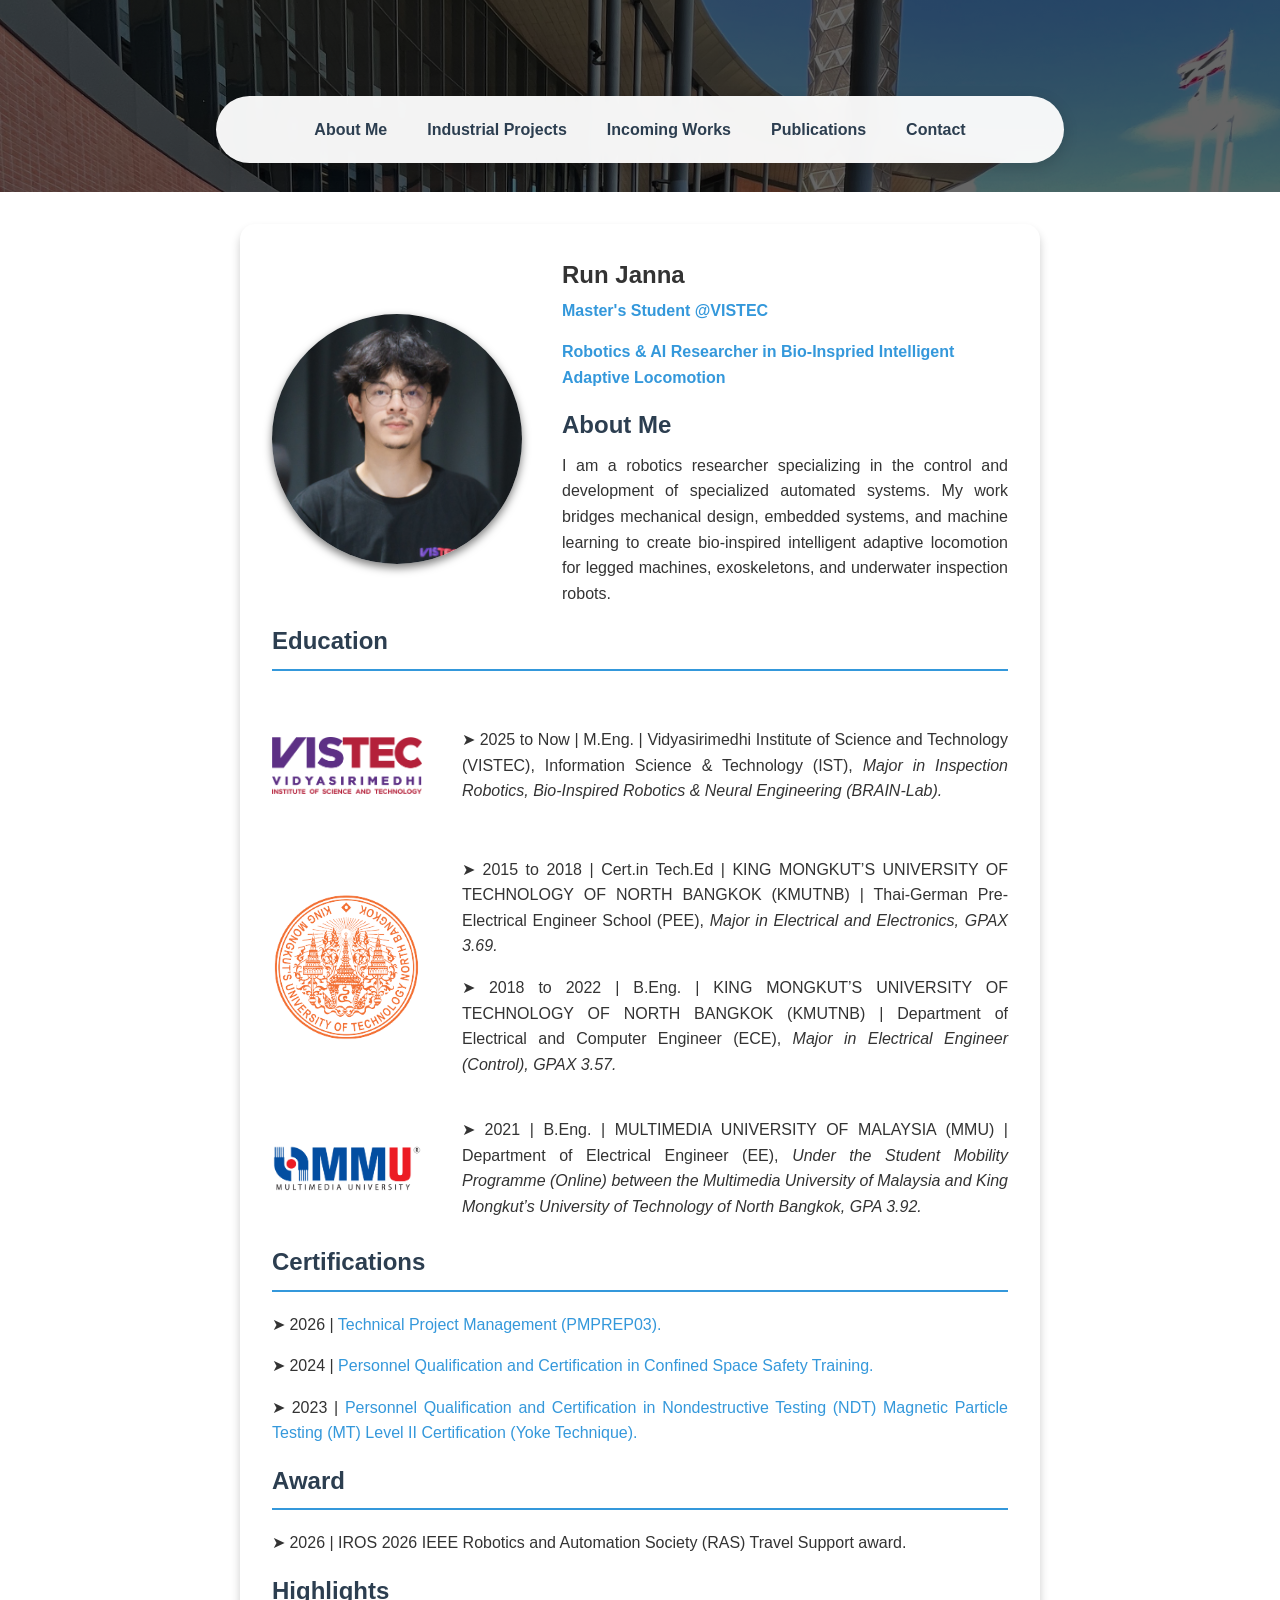
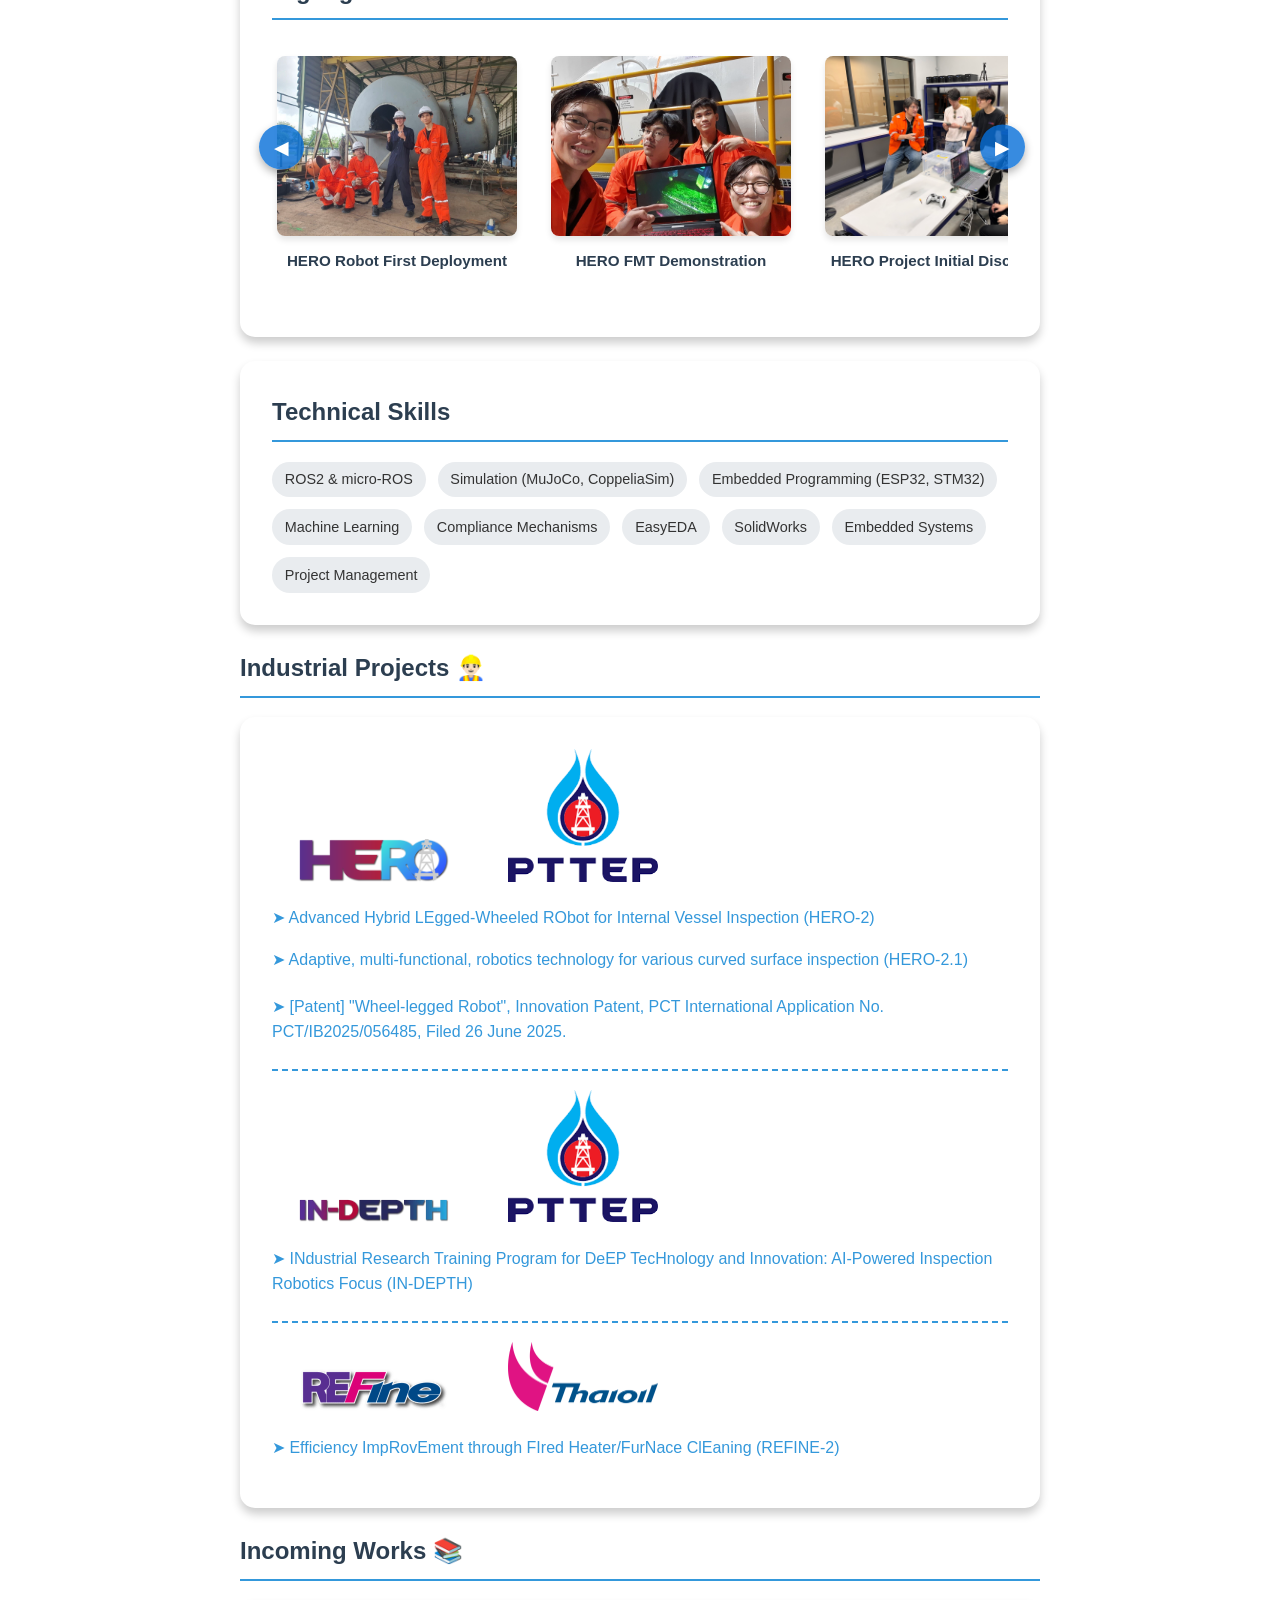
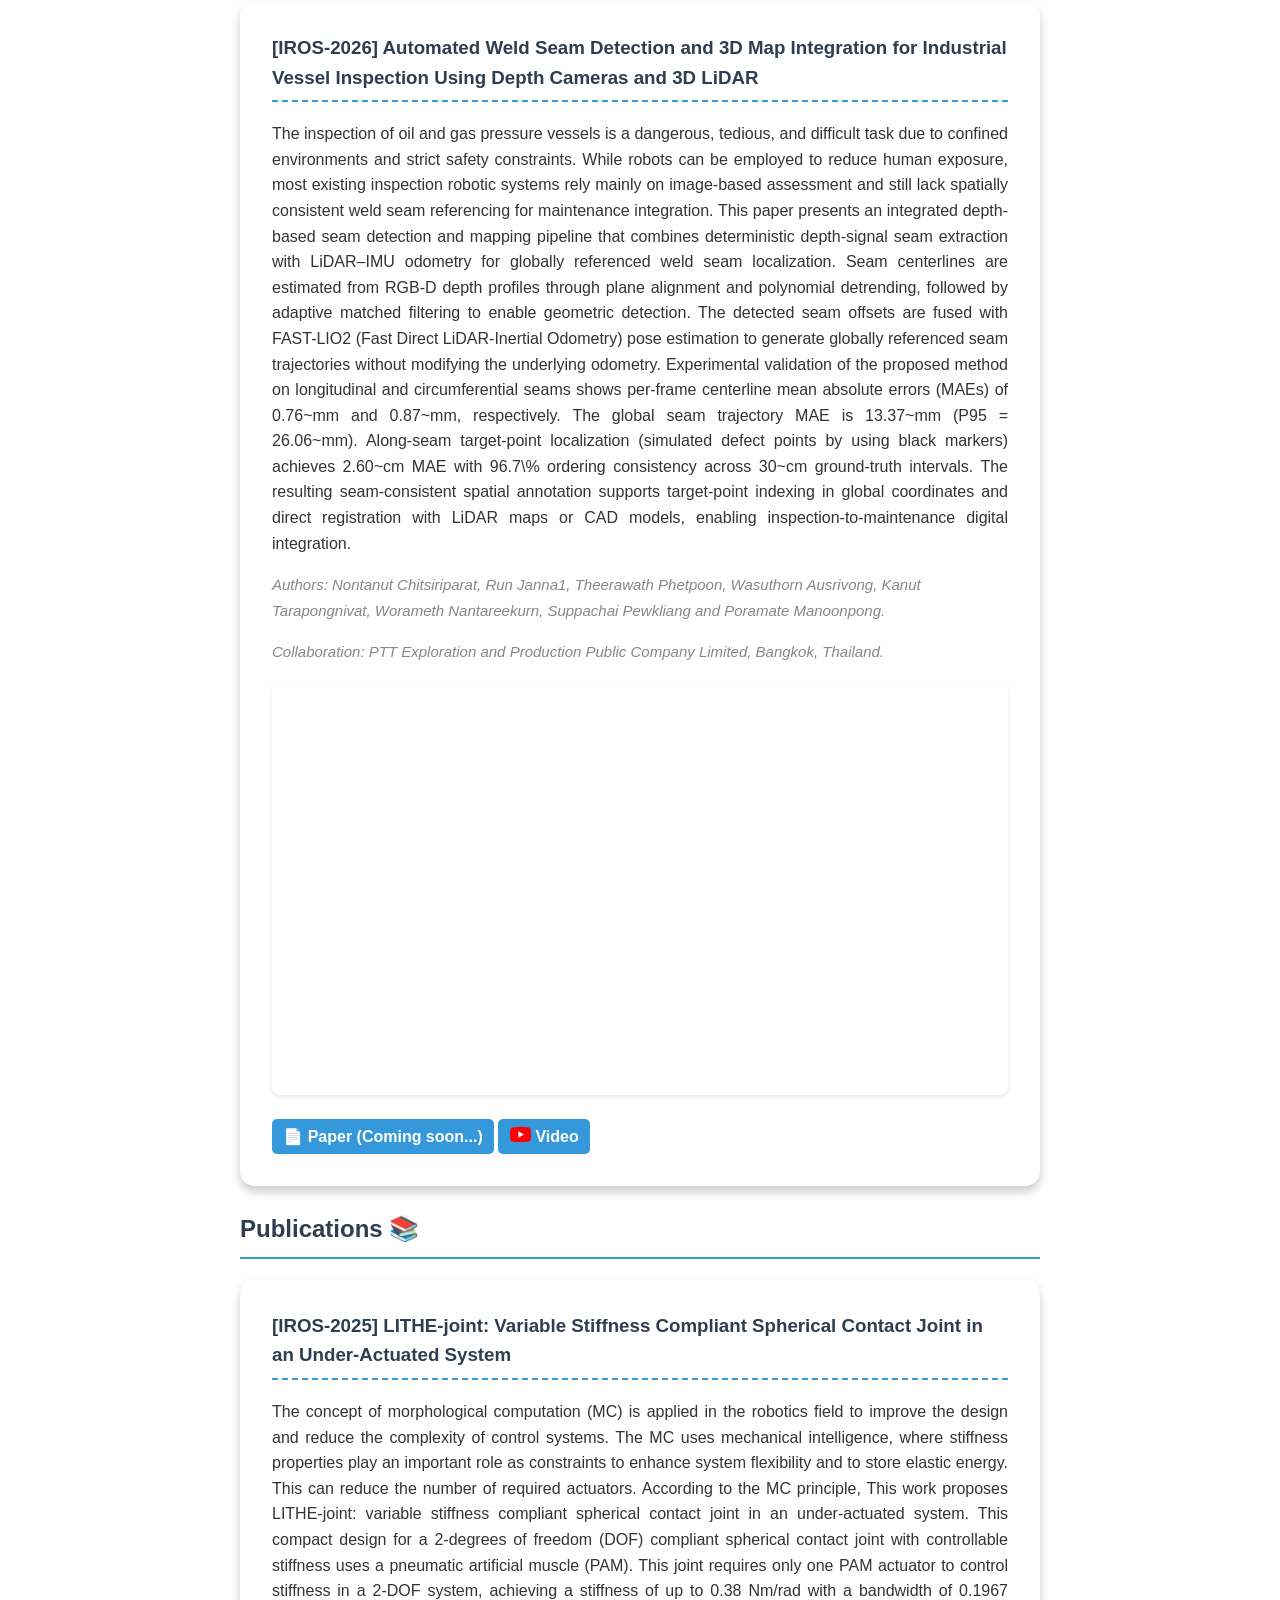
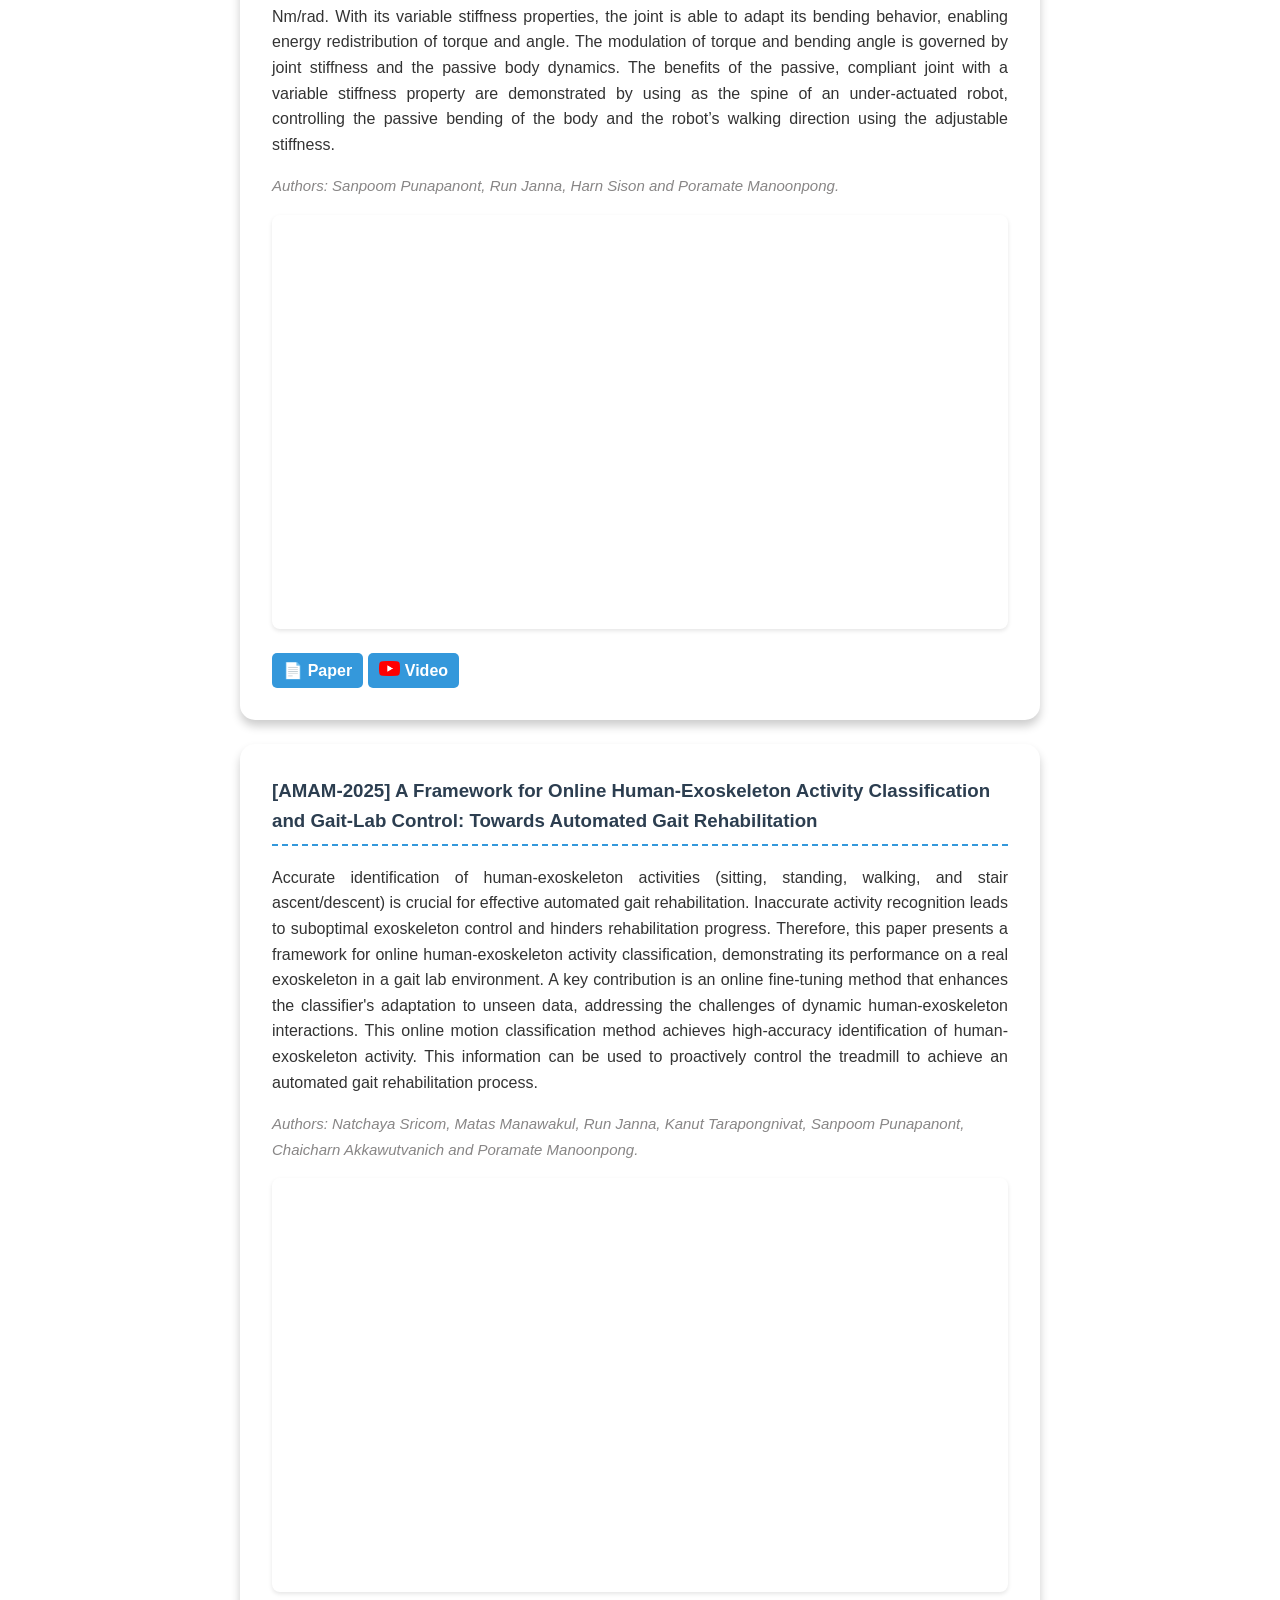
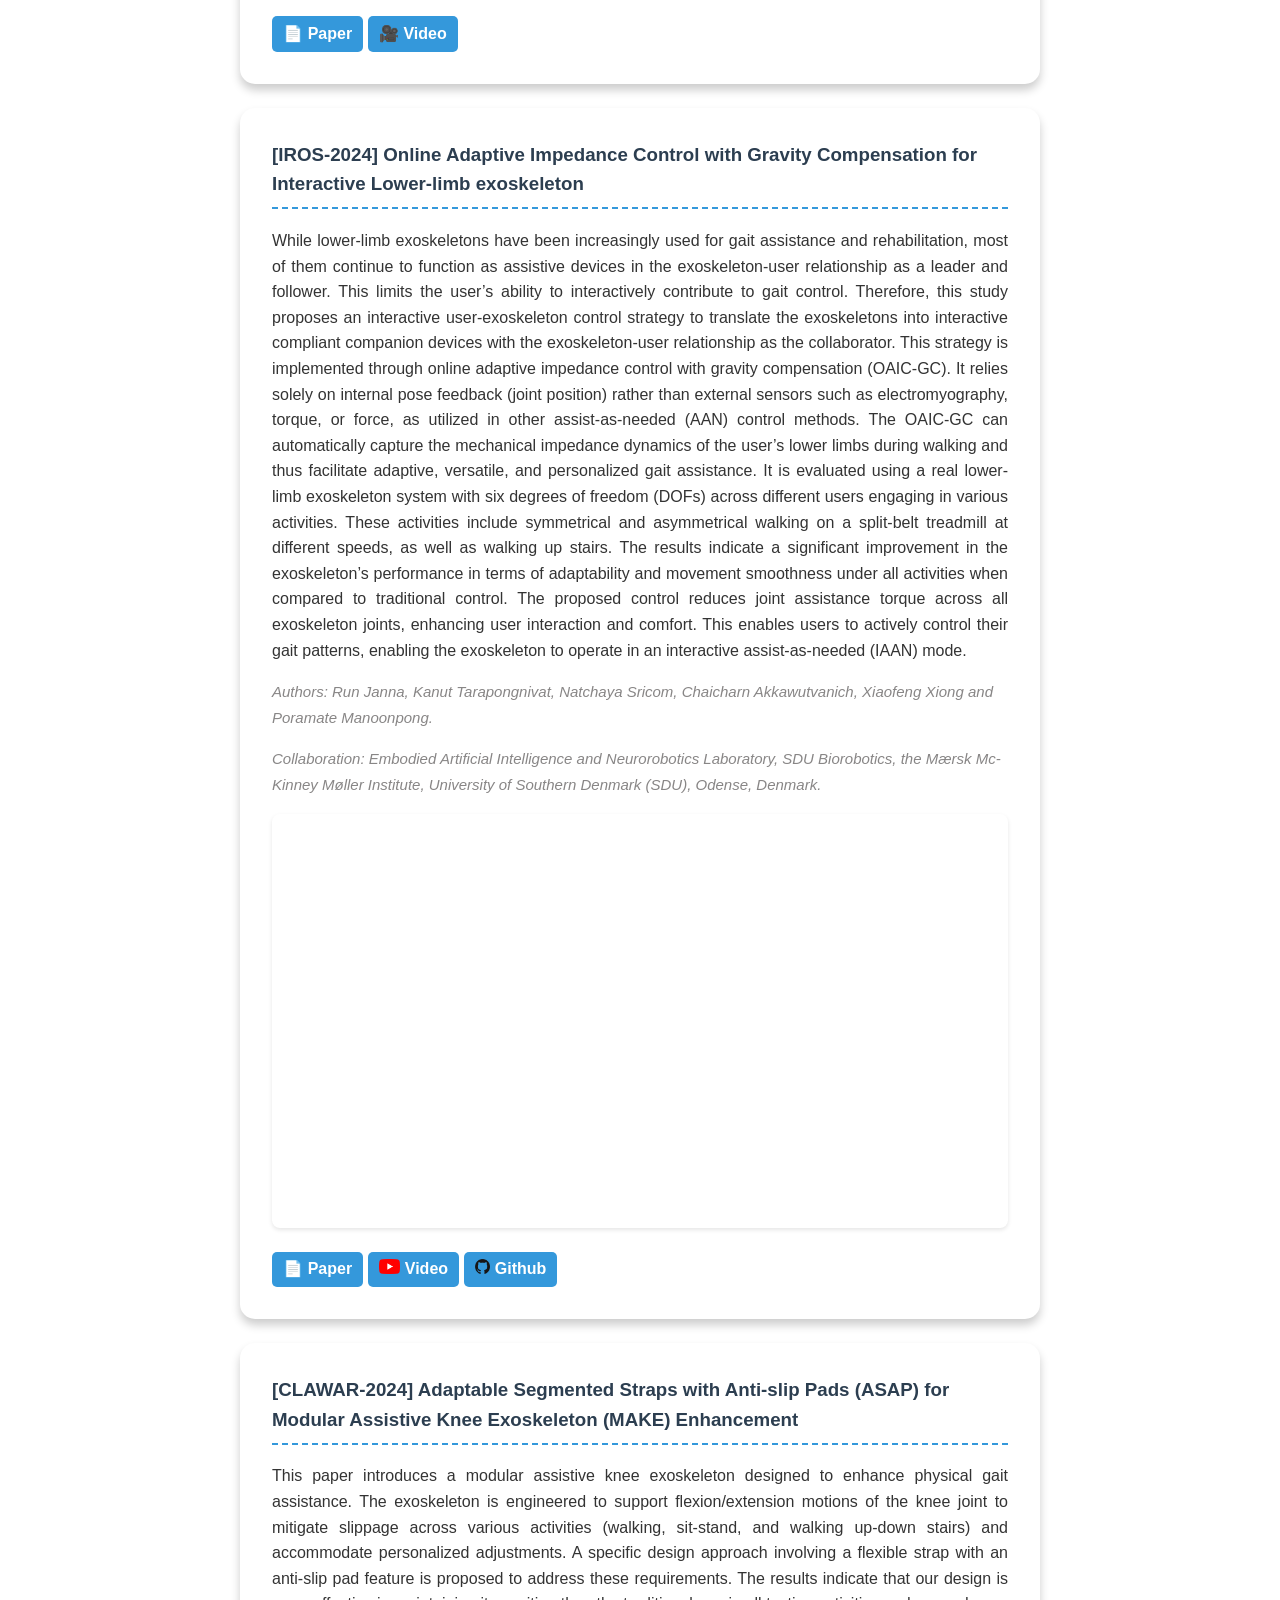
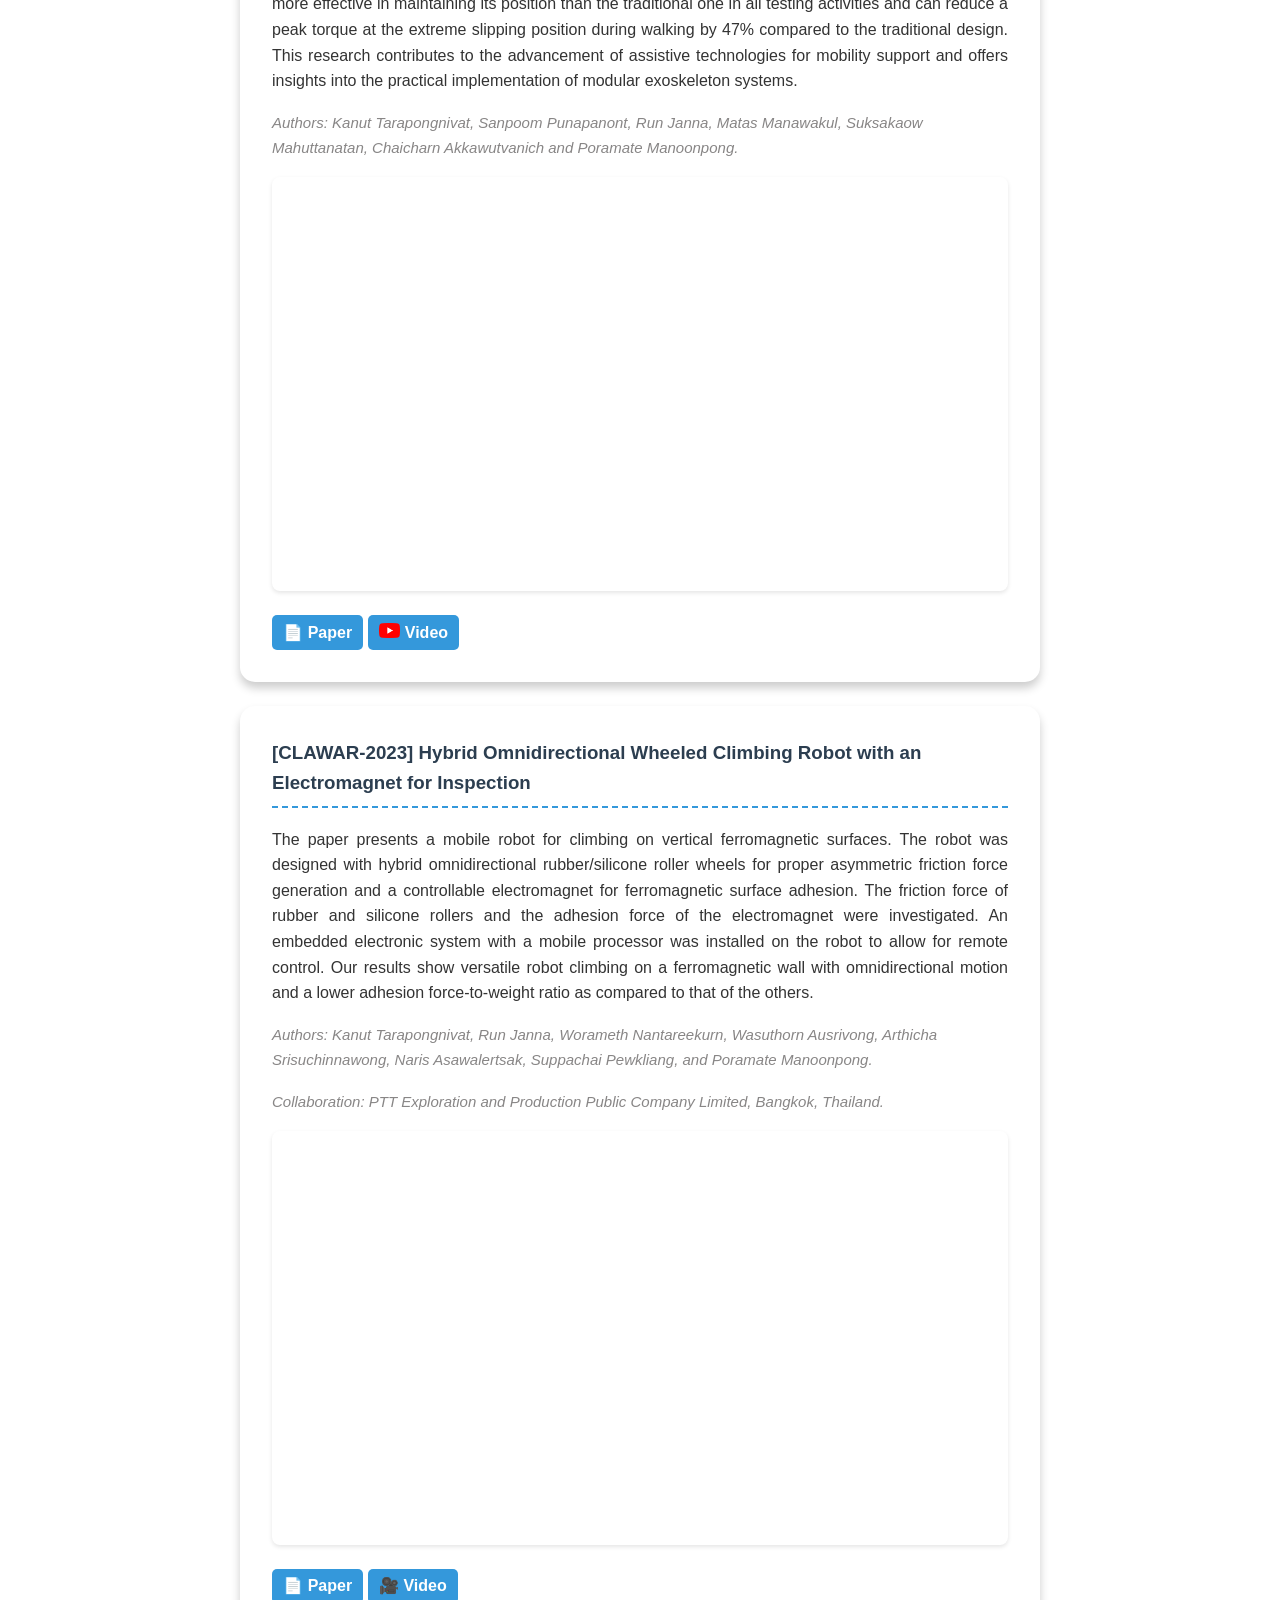
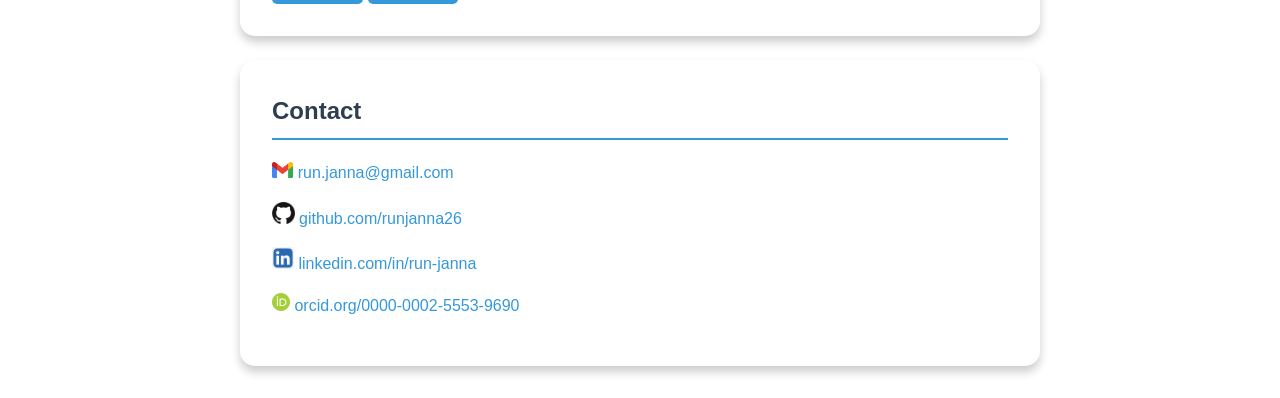
==== commit 357a2b42: "Merge branch 'main' of https://github.com/runjanna26/run-janna" ====
--- a/index.html
+++ b/index.html
@@ -559,7 +559,10 @@
                 </a>
             </p>
             
-            
+            <h2>Award</h2>
+            <p style="text-align: justify;">➤ 2026 | IROS 2026 IEEE Robotics and Automation Society (RAS) Travel Support award.</p>
+
+
             <h2>Highlights</h2>
             <div class="carousel-wrapper">
 
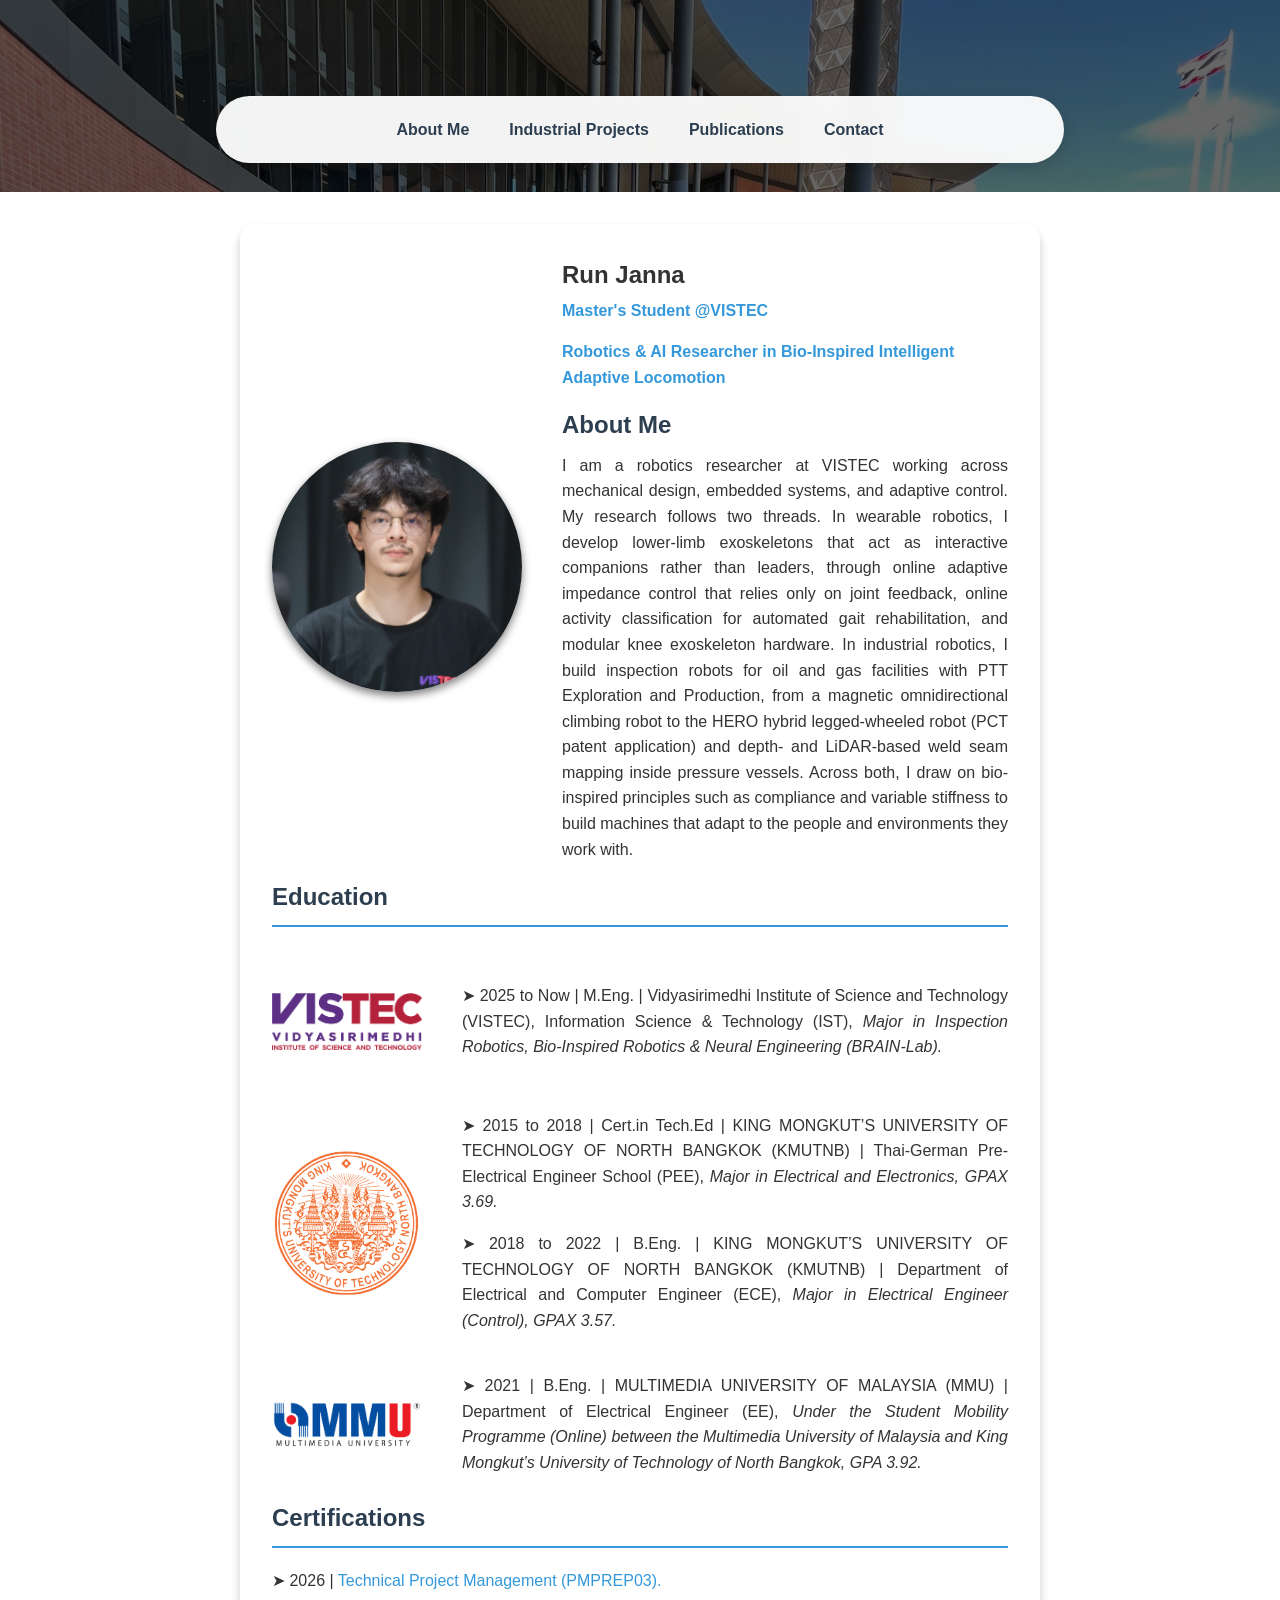
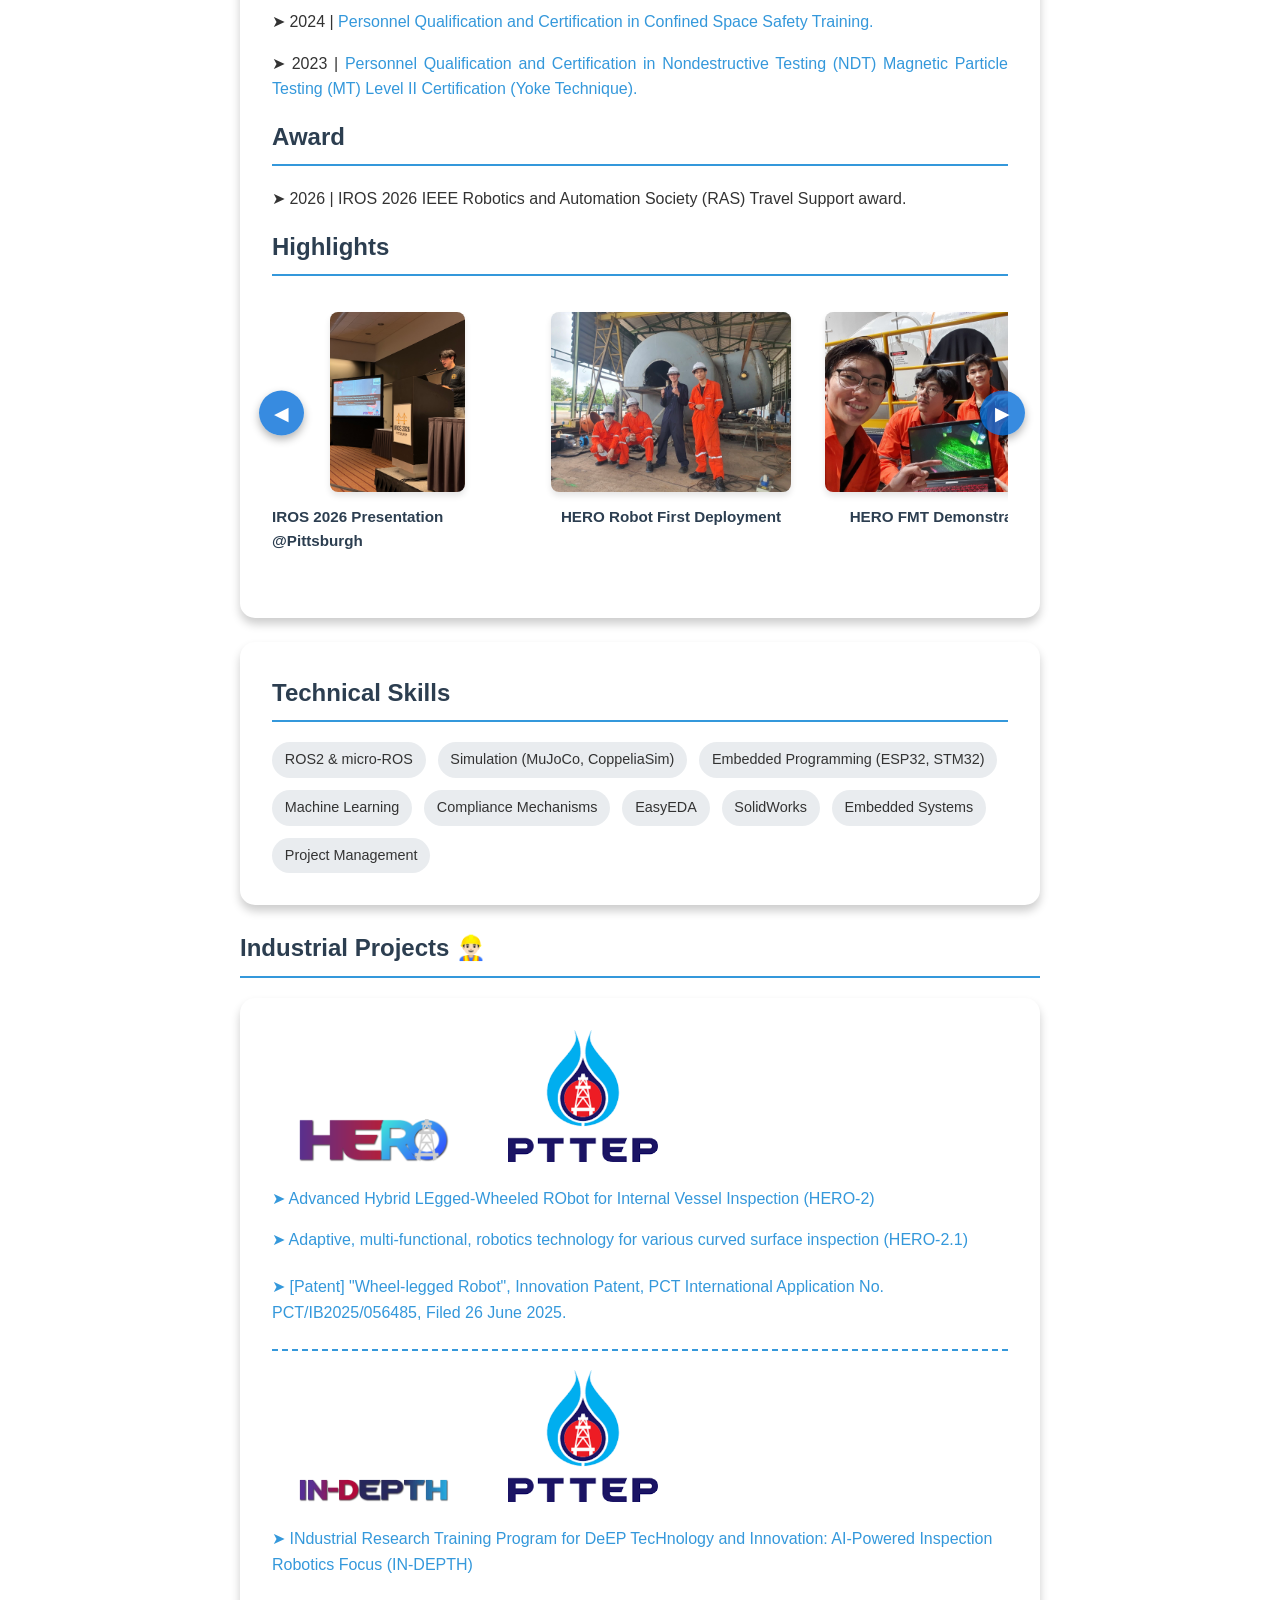
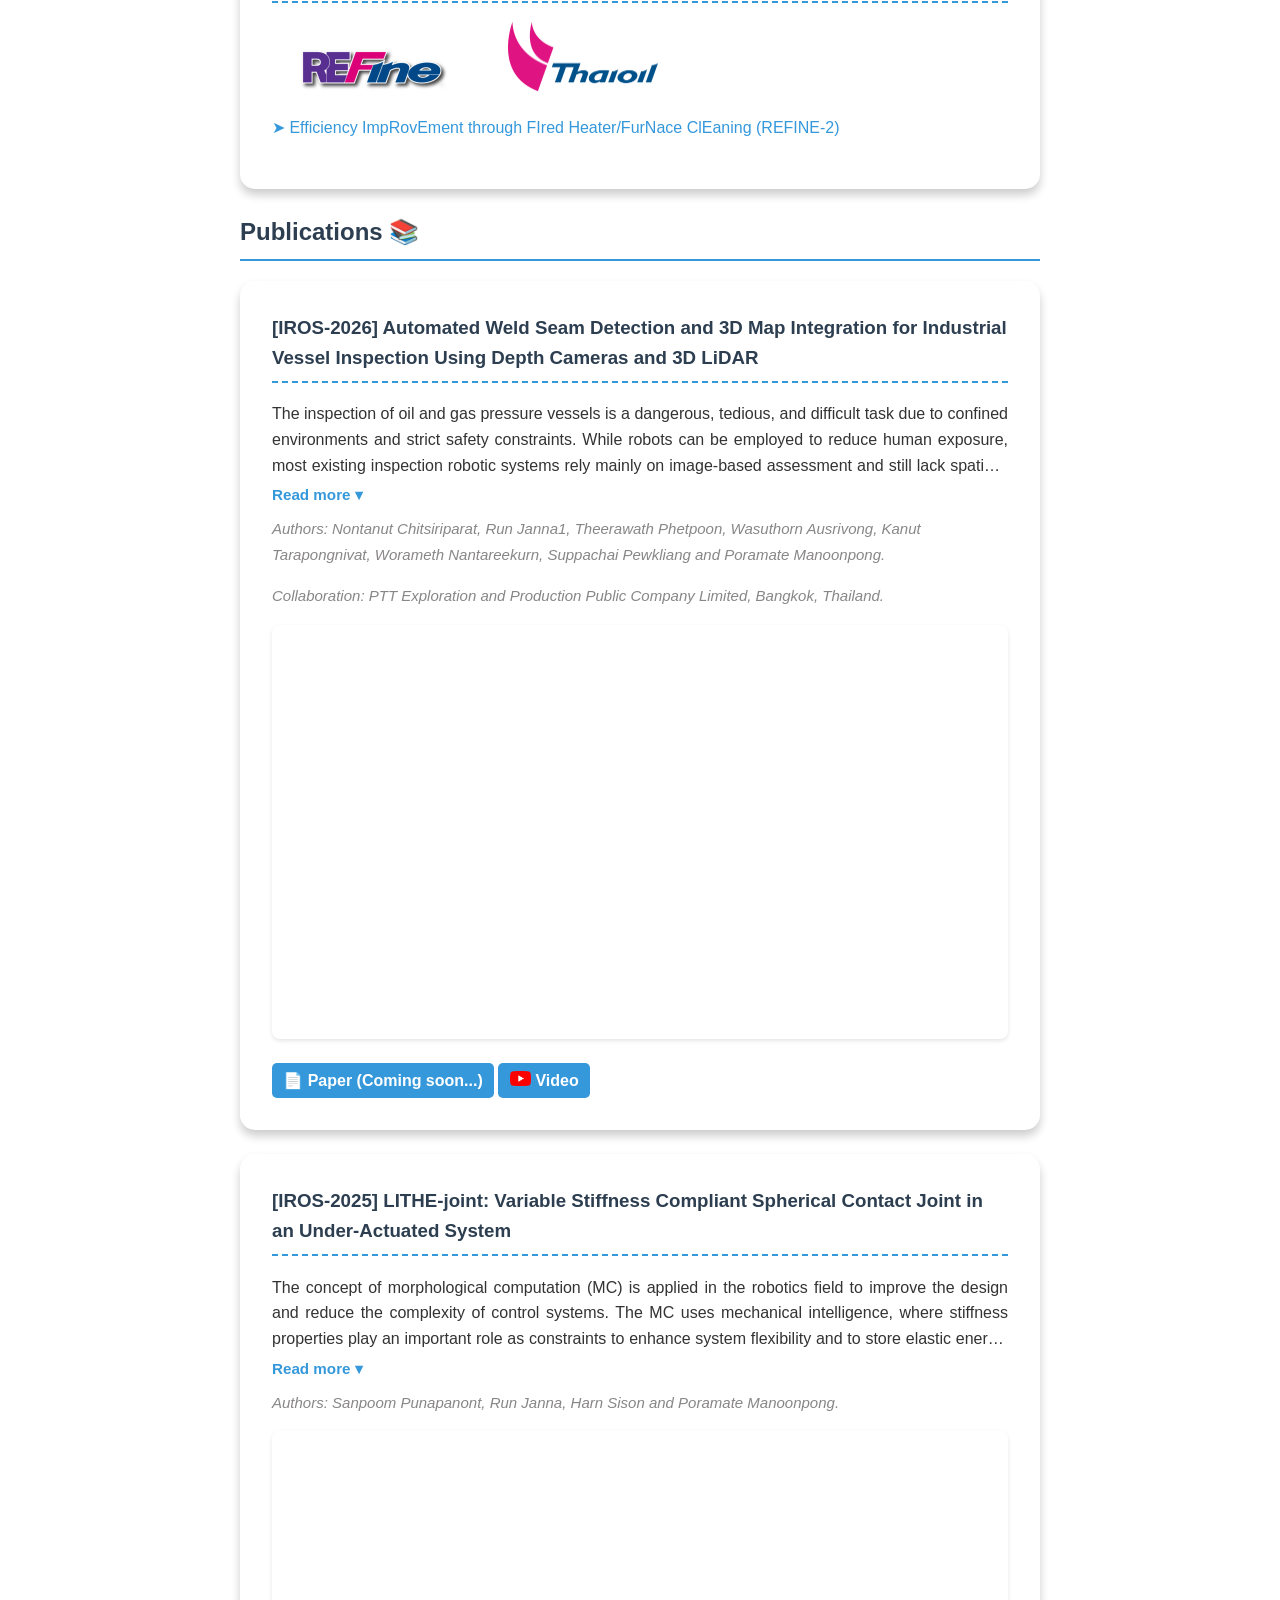
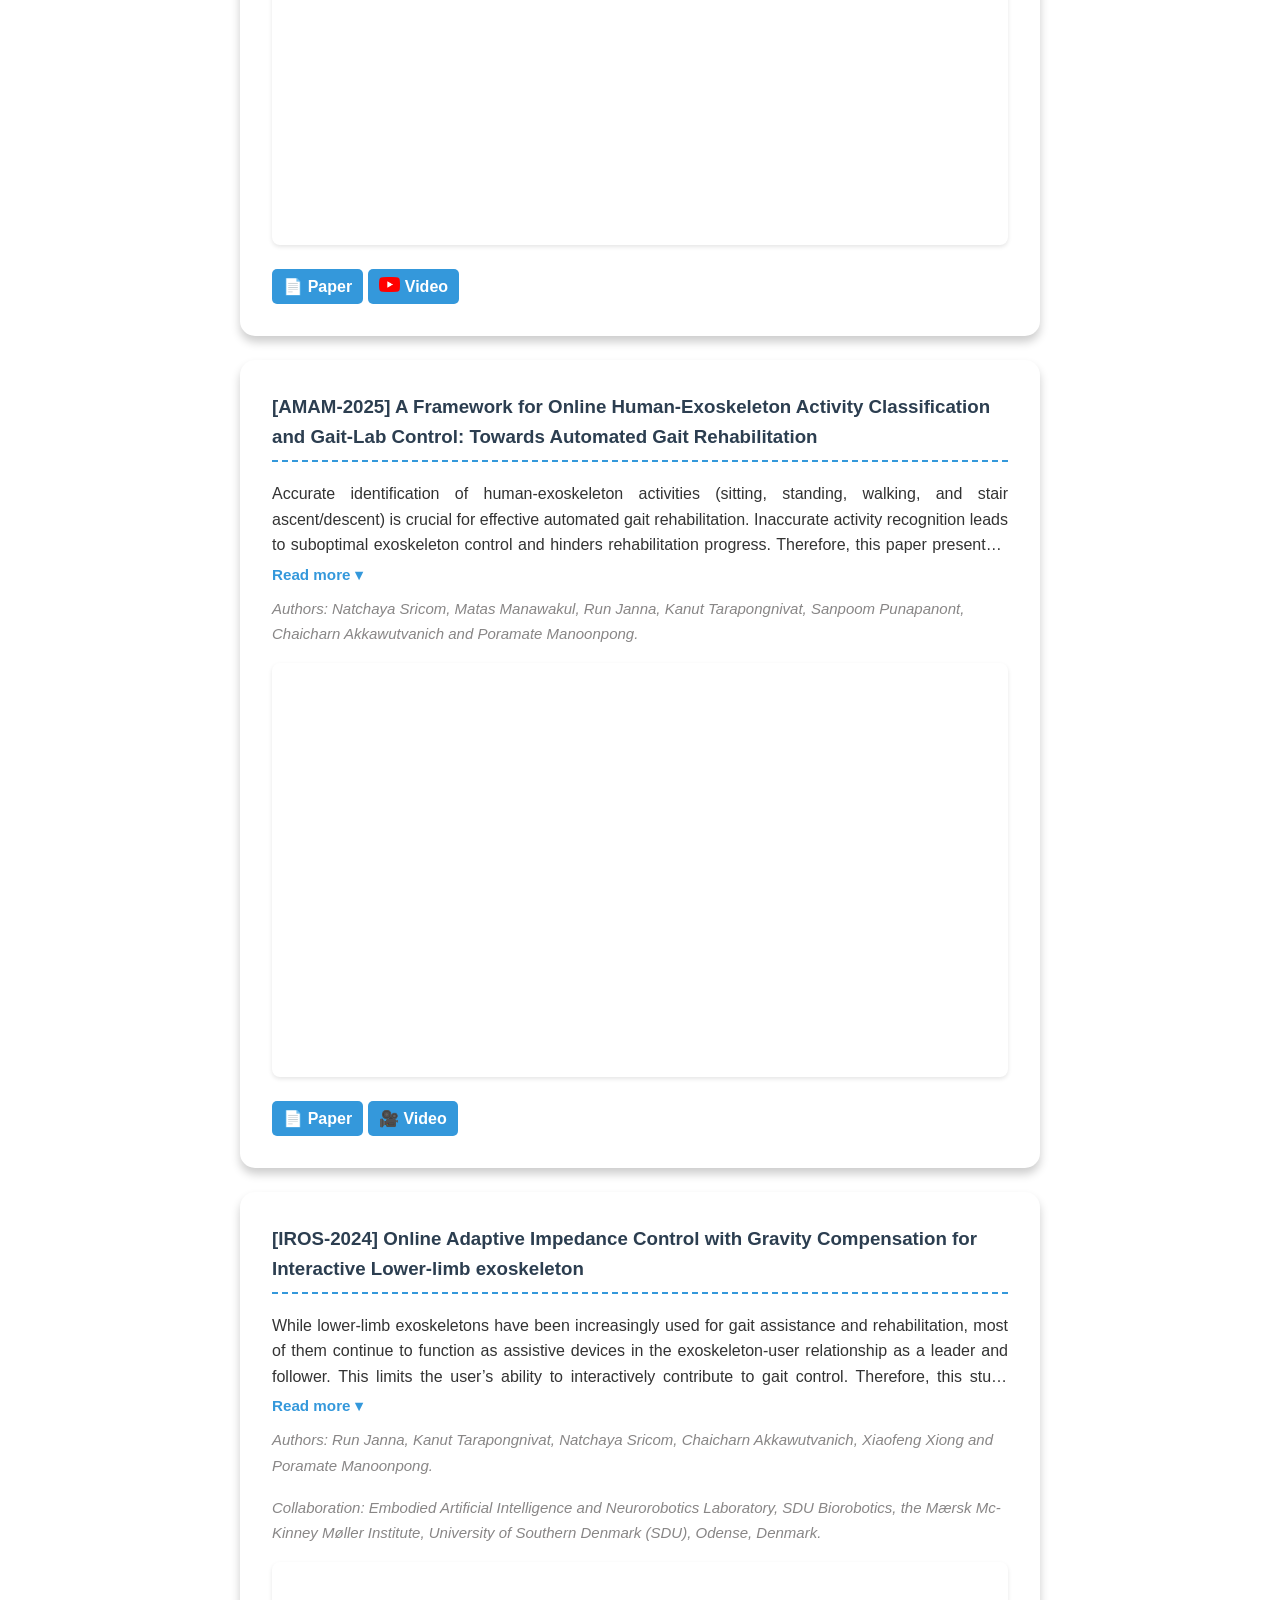
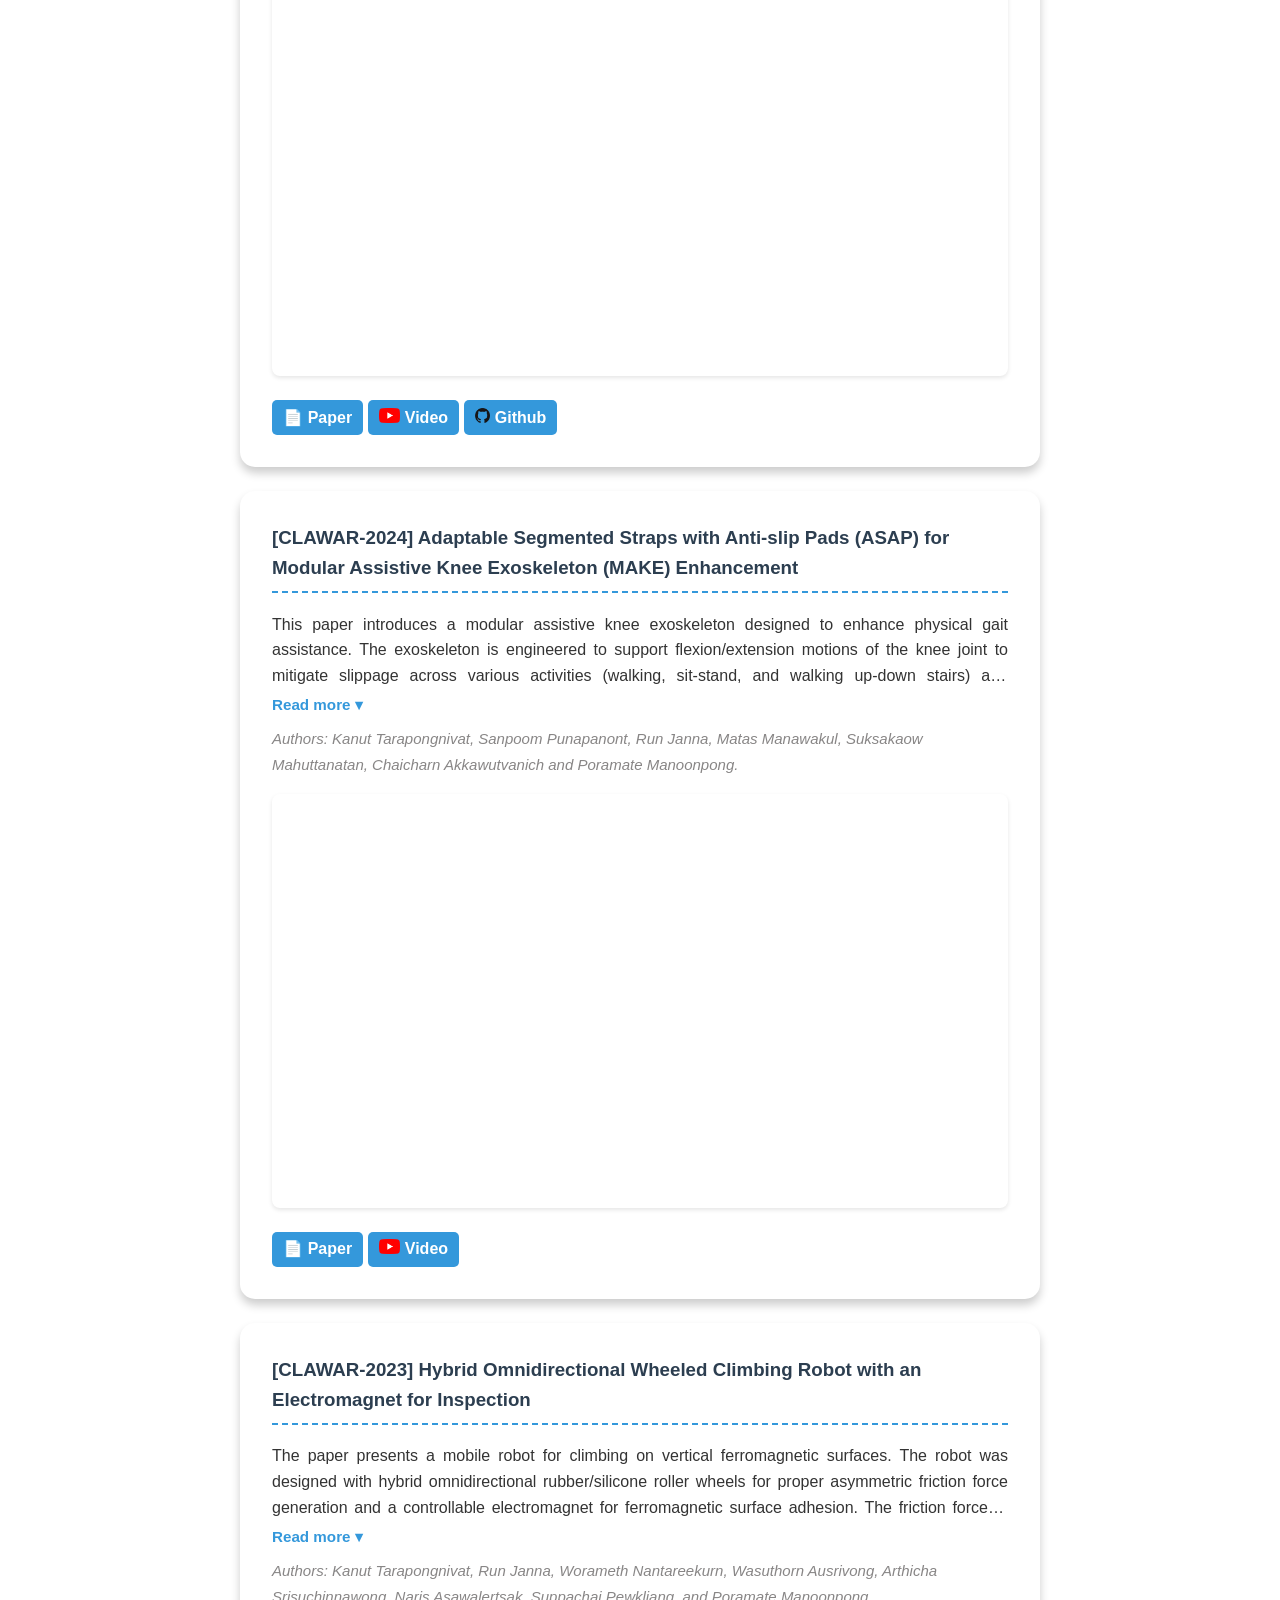
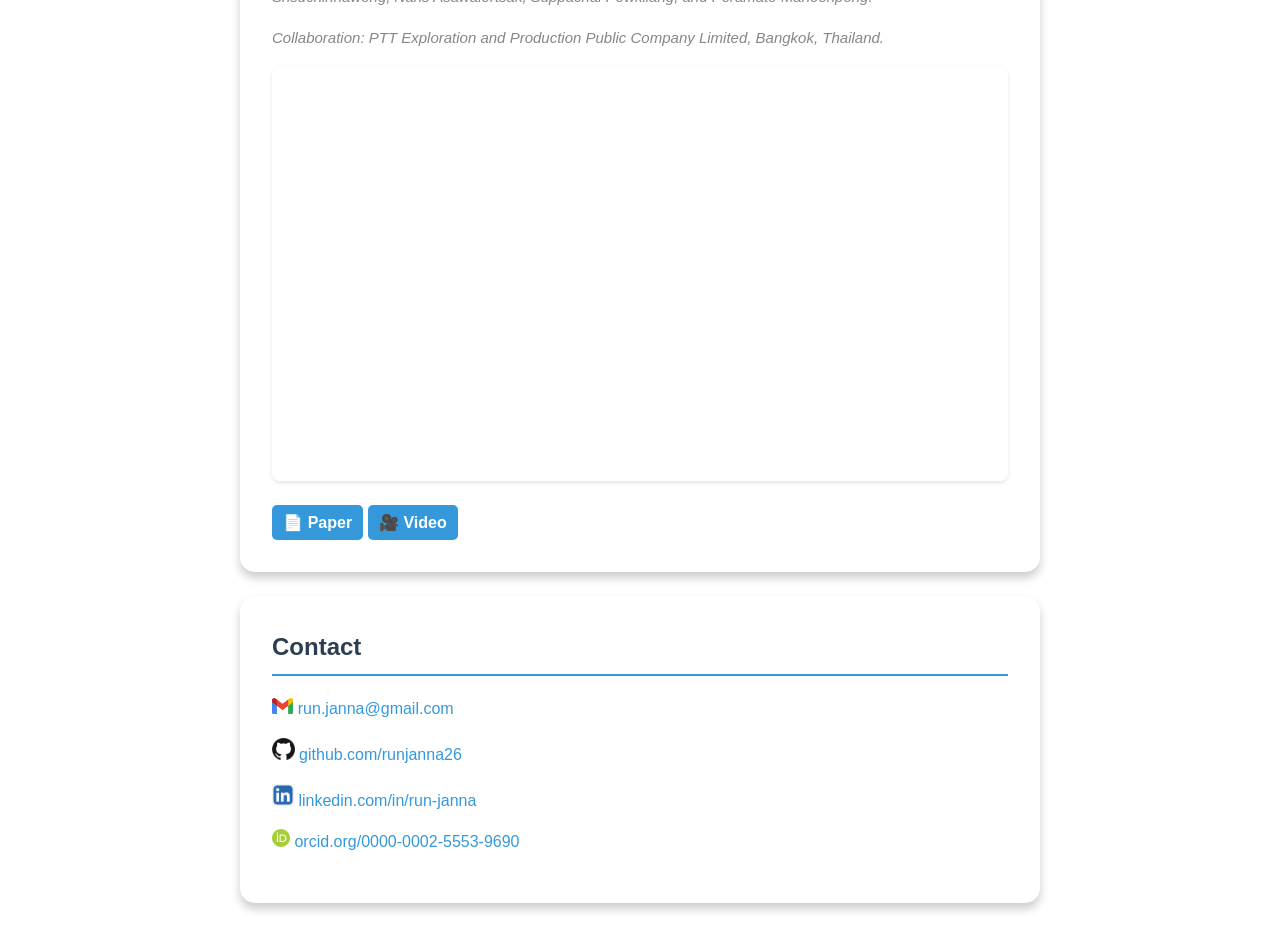
==== commit 608b888c: "Update about me, highlights, and publications - Add IROS 2026 presentation photo to highlights - Rew" ====
--- a/index.html
+++ b/index.html
@@ -29,415 +29,7 @@
     
 
     <link rel="icon" type="image/jpg" href="figure/Profile_2.jpg">
-    <style>
-        :root {
-            --primary-color: #2c3e50;
-            --accent-color: #3498db;
-            --bg-color: #ffffff;
-            --text-color: #333;
-        }
-
-        body {
-            font-family: -apple-system, BlinkMacSystemFont, "Segoe UI", Roboto, Helvetica, Arial, sans-serif;
-            line-height: 1.6;
-            margin: 0;
-            padding: 0;
-            background-color: var(--bg-color);
-            color: var(--text-color);
-        }
-
-        header {
-            background-image: linear-gradient(rgba(0, 0, 0, 0.6), rgba(0, 0, 0, 0.6)), url('figure/background.jpg');
-            background-size: cover; 
-            background-position: center; 
-            background-attachment: fixed; /* Parallax active here */
-            color: #fff;
-            padding: 6rem 1rem; 
-            text-align: center;
-        }
-
-        /* Mobile-Specific Adjustments */
-        @media (max-width: 768px) {
-            header {
-                /* Disables the parallax effect to prevent the iOS Safari zoom bug */
-                background-attachment: scroll; 
-                
-                /* Reduces the padding so the header doesn't take up the whole phone screen */
-                padding: 4rem 1rem; 
-                
-                /* Optional: Shifts the focus slightly if the center cuts off the best part on vertical screens */
-                background-position: center top; 
-            }
-        }
-
-        header h1 {
-            margin: 0;
-            font-size: 2.5rem;
-        }
-
-        header p {
-            font-size: 1.2rem;
-            opacity: 0.9;
-            margin-top: 0.5rem;
-        }
-
-        .container {
-            max-width: 800px;
-            margin: 2rem auto;
-            padding: 0 1.5rem;
-        }
-
-        section {
-            background: #fff;
-            padding: 2rem;
-            margin-bottom: 1.5rem;
-            border-radius: 15px;
-            box-shadow: 0 6px 10px rgba(0, 0, 0, 0.2);
-        }
-
-        h2 {
-            color: var(--primary-color);
-            border-bottom: 2px solid var(--accent-color);
-            padding-bottom: 0.5rem;
-            margin-top: 0;
-        }
-
-        h3 {
-            color: var(--primary-color);
-            border-bottom: 2px dashed var(--accent-color);
-            padding-bottom: 0.5rem;
-            margin-top: 0;
-        }
-
-        html {
-            scroll-behavior: smooth;
-        }
-
-        .skills-grid {
-            display: flex;
-            flex-wrap: wrap;
-            gap: 0.75rem;
-        }
-
-        .skill-tag {
-            background: #e9ecef;
-            padding: 0.4rem 0.8rem;
-            border-radius: 20px;
-            font-size: 0.9rem;
-            font-weight: 500;
-        }
-
-        .project-item {
-            margin-bottom: 1.5rem;
-        }
-
-        .project-item:last-child {
-            margin-bottom: 0;
-        }
-
-        a {
-            color: var(--accent-color);
-            text-decoration: none;
-        }
-
-        a:hover {
-            text-decoration: underline;
-        }
-
-        /* Makes the YouTube iframe responsive (16:9 aspect ratio) */
-        .video-wrapper {
-            position: relative;
-            padding-bottom: 56.25%;
-            height: 0;
-            overflow: hidden;
-            margin: 1rem 0;
-            border-radius: 8px;
-            box-shadow: 0 2px 4px rgba(0, 0, 0, 0.1);
-        }
-
-        .video-wrapper iframe {
-            position: absolute;
-            top: 0;
-            left: 0;
-            width: 100%;
-            height: 100%;
-            border: none;
-        }
-
-        /* Styles the link as a button */
-        .btn-primary {
-            display: inline-block;
-            background-color: var(--accent-color);
-            color: #ffffff;
-            padding: 0.3rem 0.7rem;
-            border-radius: 5px;
-            text-decoration: none;
-            font-weight: 600;
-            margin-top: 0.5rem;
-            transition: background-color 0.2s ease;
-        }
-
-        .btn-primary:hover {
-            background-color: #2980b9;
-            text-decoration: none;
-            color: #ffffff;
-        }
-
-
-        loco {
-            margin: 1.5rem 1rem;
-            padding: 0.3rem 0.7rem;
-            text-align: center;
-            align-items: center;
-        }
-
-        loco img {
-            max-width: 150px;
-            /* Adjust this number to make the logo bigger or smaller */
-            height: auto;
-            object-fit: contain;
-        }
-
-        /* Navigation Bar Styles */
-        .toc-nav {
-            position: fixed;
-            top: 0 px;
-            /* Hidden above the screen by default */
-            left: 50%;
-            transform: translateX(-50%);
-            background-color: rgba(255, 255, 255, 0.95);
-            backdrop-filter: blur(8px);
-            /* Frosted glass effect */
-            padding: 0.8rem 1.5rem;
-            border-radius: 50px;
-            /* Floating pill shape */
-            box-shadow: 0 4px 15px rgba(0, 0, 0, 0.15);
-            z-index: 1000;
-            display: flex;
-            flex-wrap: wrap;
-            justify-content: center;
-            gap: 0.5rem;
-            transition: top 0.4s cubic-bezier(0.25, 1, 0.5, 1);
-            /* Smooth spring-like animation */
-            width: 90%;
-            max-width: 800px;
-            /* This transition makes the morphing smooth */
-            transition: all 0.4s cubic-bezier(0.25, 1, 0.5, 1);
-        }
-
-        .toc-nav.show-nav {
-            top: 20px;
-            /* Drops down slightly */
-            width: 90%;
-            /* Shrinks inward */
-            max-width: 800px;
-            background-color: rgba(255, 255, 255, 0.3);
-            backdrop-filter: blur(8px);
-            /* Frosted glass effect */
-            border-radius: 50px;
-            /* Becomes a rounded pill */
-            box-shadow: 0 4px 15px rgba(0, 0, 0, 0.15);
-            padding: 0.8rem 1.5rem;
-            gap: 0.5rem;
-        }
-
-        .toc-nav a {
-            color: var(--primary-color);
-            text-decoration: none;
-            font-weight: 600;
-            padding: 0.5rem 1rem;
-            border-radius: 20px;
-            transition: background-color 0.2s, color 0.2s;
-        }
-
-        .toc-nav a:hover {
-            background-color: var(--accent-color);
-            color: #ffffff;
-            text-decoration: none;
-        }
-
-        /* Back to Top Button */
-        #backToTopBtn {
-            display: none;
-            /* Hidden by default */
-            position: fixed;
-            /* Stays in place when scrolling */
-            bottom: 30px;
-            right: 30px;
-            z-index: 9999;
-            /* Ensures it stays on top of other elements */
-            border: none;
-            outline: none;
-            background-color: var(--accent-color);
-            color: white;
-            cursor: pointer;
-            padding: 12px 18px;
-            border-radius: 50px;
-            font-size: 1.2rem;
-            font-weight: bold;
-            box-shadow: 0 4px 6px rgba(0, 0, 0, 0.2);
-            transition: background-color 0.3s, transform 0.2s;
-        }
-
-        #backToTopBtn:hover {
-            background-color: var(--primary-color);
-            transform: scale(1.05);
-            /* Slight pop effect when hovered */
-        }
-
-        /* About Section 2-Column Layout */
-        .about-layout {
-            display: flex;
-            align-items: center;
-            /* Centers the text vertically with the image. Change to flex-start if you prefer top-alignment */
-            gap: 2.5rem;
-            /* Creates space between the image and the text */
-        }
-
-        .about-image figure {
-            margin: 0;
-            /* Removes default spacing around the figure */
-            padding: 0;
-            flex-shrink: 0;
-            /* Prevents the image from shrinking */
-        }
-
-        .about-text {
-            flex: 1;
-            /* Allows the text to take up all remaining horizontal space */
-        }
-
-        /* Mobile Responsiveness: Stacks the columns on small screens */
-        @media (max-width: 768px) {
-            .about-layout {
-                flex-direction: column;
-                text-align: center;
-            }
-        }
-
-        /* Highlights Carousel Container */
-        /* Scrollable Highlights Container */
-        .carousel-container {
-            display: flex;
-            overflow-x: auto;
-            /* Enables horizontal scrolling */
-            gap: 1.5rem;
-            padding: 1rem 0 2rem 0;
-            scroll-snap-type: x mandatory;
-            /* Makes items snap neatly into place */
-            scroll-behavior: smooth;
-            -webkit-overflow-scrolling: touch;
-            /* Smooth scrolling on iOS devices */
-        }
-
-        /* Hide the ugly scrollbar for a clean look */
-        .carousel-container::-webkit-scrollbar {
-            display: none;
-            /* Chrome, Safari, Opera */
-        }
-
-        .carousel-container {
-            -ms-overflow-style: none;
-            /* IE and Edge */
-            scrollbar-width: none;
-            /* Firefox */
-        }
-
-        /* Individual Item Styles */
-        .carousel-item {
-            flex: 0 0 auto;
-            /* Prevents items from shrinking to fit the screen */
-            width: 250px;
-            scroll-snap-align: start;
-            /* Tells the scroll exactly where to stop */
-            display: flex;
-            flex-direction: column;
-            align-items: center;
-            text-decoration: none;
-
-
-        }
-
-        .carousel-item img {
-            width: auto;
-            height: 180px;
-            object-fit: contain;
-            /* Ensures the entire image fits within the box without distortion */
-            border-radius: 8px;
-            box-shadow: 0 4px 6px rgba(0, 0, 0, 0.1);
-            transition: transform 0.3s ease, box-shadow 0.3s ease;
-
-            -webkit-backface-visibility: hidden;
-            backface-visibility: hidden;
-            transform: translateZ(0);
-            /* image-rendering: high-quality; */
-        }
-
-        .carousel-item img:hover {
-            transform: scale(1.05);
-            box-shadow: 0 6px 12px rgba(0, 0, 0, 0.15);
-        }
-
-        .carousel-item p {
-            margin-top: 0.8rem;
-            font-size: 0.95rem;
-            font-weight: 600;
-            color: var(--primary-color);
-            margin-bottom: 0;
-        }
-
-        /* Wrapper to contain the absolute positioned buttons */
-        .carousel-wrapper {
-            position: relative;
-            display: flex;
-            align-items: center;
-        }
-
-        /* Scroll Button Styles */
-        .scroll-btn {
-            position: absolute;
-            top: 40%;
-            /* Centers vertically relative to the images */
-            transform: translateY(-50%) translate(2px, 1px);
-            background-color: rgba(5, 111, 217, 0.8);
-            /* Semi-transparent primary color */
-            color: white;
-            border: none;
-            border-radius: 50%;
-            width: 45px;
-            height: 45px;
-            font-size: 1.2rem;
-            cursor: pointer;
-            z-index: 10;
-            box-shadow: 0 4px 8px rgba(0, 0, 0, 0.3);
-            transition: background-color 0.2s, transform 0.2s;
-            display: flex;
-            justify-content: center;
-            align-items: center;
-        }
-
-        .scroll-btn:hover {
-            background-color: var(--accent-color);
-            transform: translateY(-50%) scale(1.1);
-        }
-
-        .left-btn {
-            left: -15px;
-            /* Pulls the button slightly outside the left edge */
-        }
-
-        .right-btn {
-            right: -15px;
-            /* Pulls the button slightly outside the right edge */
-        }
-
-        /* Hide buttons on mobile screens where finger-swiping is easier */
-        @media (max-width: 768px) {
-            .scroll-btn {
-                display: none;
-            }
-        }
-    </style>
+    <link rel="stylesheet" href="assets/css/style.css">
 </head>
 
 <body>
@@ -446,7 +38,7 @@
         <nav class="toc-nav">
             <a href="#about">About Me</a>
             <a href="#industrial-projects">Industrial Projects</a>
-            <a href="#incoming-works">Incoming Works</a>
+            <!-- <a href="#incoming-works">Incoming Works</a> -->
             <a href="#publication">Publications</a>
             <a href="#contact">Contact</a>
         </nav>
@@ -468,14 +60,21 @@
                     <h1 style="margin-top: 0; margin-bottom: 0.2rem;">Run Janna</h1>
                     <p style="font-weight: 600; color: var(--accent-color); margin-top: 0;">Master's Student @VISTEC</p>
                     <p style="font-weight: 600; color: var(--accent-color); margin-top: 0;">Robotics & AI Researcher in
-                        Bio-Inspried Intelligent Adaptive Locomotion</p>
+                        Bio-Inspired Intelligent Adaptive Locomotion</p>
 
                     <h2 style="border-bottom: none; padding-bottom: 0; margin-bottom: 0.5rem; margin-top: 1rem;">About
                         Me</h2>
-                    <p style="margin-top: 0; text-align: justify;">I am a robotics researcher specializing in the
-                        control and development of specialized automated systems. My work bridges mechanical design,
-                        embedded systems, and machine learning to create bio-inspired intelligent adaptive locomotion for legged
-                        machines, exoskeletons, and underwater inspection robots.</p>
+                    <p style="margin-top: 0; text-align: justify;">I am a robotics researcher at VISTEC working
+                        across mechanical design, embedded systems, and adaptive control. My research follows two
+                        threads. In wearable robotics, I develop lower-limb exoskeletons that act as interactive
+                        companions rather than leaders, through online adaptive impedance control that relies only on
+                        joint feedback, online activity classification for automated gait rehabilitation, and modular
+                        knee exoskeleton hardware. In industrial robotics, I build inspection robots for oil and gas
+                        facilities with PTT Exploration and Production, from a magnetic omnidirectional climbing robot
+                        to the HERO hybrid legged-wheeled robot (PCT patent application) and depth- and LiDAR-based weld
+                        seam mapping inside pressure vessels. Across both, I draw on bio-inspired principles such as
+                        compliance and variable stiffness to build machines that adapt to the people and environments
+                        they work with.</p>
                 </div>
 
             </div>
@@ -570,6 +169,11 @@
                 <button class="scroll-btn right-btn" onclick="scrollCarousel(1)">▶</button>
 
                 <div class="carousel-container" id="highlightsCarousel">
+
+                    <div class="carousel-item">
+                        <img src="highlights/IMG_4701.jpg" alt="IROS 2026 Presentation @Pittsburgh">
+                        <p>IROS 2026 Presentation @Pittsburgh</p>
+                    </div>
 
                     <div class="carousel-item">
                         <img src="highlights/HERO-REC.jpg" alt="HERO Robot First Deployment">
@@ -705,12 +309,29 @@
                 </a></p>
         </section>
 
+        <!-- Incoming Works hidden until published
         <h2 id="incoming-works">Incoming Works 📚</h2>
 
-        <!-- <section id="paper_2027-4">
-            <div class="project-item">
-                <h3>
-                    [ICRA-2027] DAVE (Coming soon...)
+        <section id="paper_2026-tro">
+            <div class="project-item">
+                <h3>
+                    [T-RO-2026] A Multi-Axis Compliant Helical Joint for Embodied Adaptable Stiffness and Environment-Driven Interaction (Revise and Resubmit)
+                </h3>
+            </div>
+        </section>
+
+        <section id="paper_2027-1">
+            <div class="project-item">
+                <h3>
+                    [ICRA-2027] A Modular Hybrid Legged-Wheeled Inspection Robot for Multi-Modal Non-Destructive Testing of Steel Assets (Submitted)
+                </h3>
+            </div>
+        </section>
+
+        <section id="paper_2027-2">
+            <div class="project-item">
+                <h3>
+                    [ICRA-2027] Drag-Area Asymmetrical Coupled Origami-Based Paddle for Underwater Legged Robots (Submitted)
                 </h3>
             </div>
         </section>
@@ -718,34 +339,23 @@
         <section id="paper_2027-3">
             <div class="project-item">
                 <h3>
-                    [ICRA-2027] Temporal Terrain Classification (Coming soon...)
-                </h3>
-            </div>
-        </section>
-
-        <section id="paper_2027-1">
-            <div class="project-item">
-                <h3>
-                    [ICRA-2027] REFINE-II (Coming soon...)
-                </h3>
-            </div>
-        </section>
-
-        <section id="paper_2027-2">
-            <div class="project-item">
-                <h3>
-                    [ICRA-2027] HERO (Coming soon...)
-                </h3>
-            </div>
-        </section>
-
-        <section id="paper_2027-3">
-            <div class="project-item">
-                <h3>
-                    [TRO-2027] MACH-joint (Coming soon...)
+                    [ICRA-2027] A Teleoperated Mobile Robotic System for Furnace Tube Descaling (Submitted)
+                </h3>
+            </div>
+        </section>
+
+        <section id="paper_2027-4">
+            <div class="project-item">
+                <h3>
+                    [ICRA-2027] Compliance-Informed Lightweight Terrain Classification for Multi-Terrain Amphibious Robot Locomotion and Autonomous Gait Transitions (Submitted)
                 </h3>
             </div>
         </section> -->
+
+
+
+
+        <h2 id="publication">Publications 📚</h2>
 
 
         <section id="paper_2026-1">
@@ -754,7 +364,7 @@
                     [IROS-2026] Automated Weld Seam Detection and 3D Map Integration for Industrial Vessel Inspection
                     Using Depth Cameras and 3D LiDAR
                 </h3>
-                <p style="text-align: justify;">
+                <p class="abstract" style="text-align: justify;">
                     The inspection of oil and gas pressure vessels is a dangerous, tedious, and difficult task due to
                     confined environments and strict safety constraints. While robots can be employed to reduce human
                     exposure, most existing inspection robotic systems rely mainly on image-based assessment and still
@@ -801,16 +411,13 @@
         </section>
 
 
-        <h2 id="publication">Publications 📚</h2>
-
-
         <section id="paper_2025-2">
             <div class="project-item">
                 <h3>
                     [IROS-2025] LITHE-joint: Variable Stiffness Compliant Spherical Contact Joint in an Under-Actuated
                     System
                 </h3>
-                <p style="text-align: justify;">
+                <p class="abstract" style="text-align: justify;">
                     The concept of morphological computation (MC) is applied in the robotics field to improve the design
                     and reduce the complexity of control systems. The MC uses mechanical intelligence, where stiffness
                     properties play an important role as constraints to enhance system flexibility and to store elastic
@@ -855,7 +462,7 @@
                     [AMAM-2025] A Framework for Online Human-Exoskeleton Activity Classification and Gait-Lab Control:
                     Towards Automated Gait Rehabilitation
                 </h3>
-                <p style="text-align: justify;">
+                <p class="abstract" style="text-align: justify;">
                     Accurate identification of human-exoskeleton activities (sitting, standing, walking, and stair
                     ascent/descent) is crucial for effective automated gait rehabilitation. Inaccurate activity
                     recognition leads to suboptimal exoskeleton control and hinders rehabilitation progress. Therefore,
@@ -895,7 +502,7 @@
                     [IROS-2024] Online Adaptive Impedance Control with Gravity Compensation for Interactive Lower-limb
                     exoskeleton
                 </h3>
-                <p style="text-align: justify;">
+                <p class="abstract" style="text-align: justify;">
                     While lower-limb exoskeletons have been increasingly used for gait assistance and rehabilitation,
                     most of them continue to function as assistive devices in the exoskeleton-user relationship as a
                     leader and follower. This limits the user’s ability to interactively contribute to gait control.
@@ -958,7 +565,7 @@
             <div class="project-item">
                 <h3>[CLAWAR-2024] Adaptable Segmented Straps with Anti-slip Pads (ASAP) for Modular Assistive Knee
                     Exoskeleton (MAKE) Enhancement</h3>
-                <p style="text-align: justify;">This paper introduces a modular assistive knee exoskeleton designed to
+                <p class="abstract" style="text-align: justify;">This paper introduces a modular assistive knee exoskeleton designed to
                     enhance physical gait assistance. The exoskeleton is engineered to support flexion/extension motions
                     of the knee joint to mitigate slippage across various activities (walking, sit-stand, and walking
                     up-down stairs) and accommodate personalized adjustments. A specific design approach involving a
@@ -996,7 +603,7 @@
             <div class="project-item">
                 <h3>[CLAWAR-2023] Hybrid Omnidirectional Wheeled Climbing Robot with an Electromagnet for Inspection
                 </h3>
-                <p style="text-align: justify;">The paper presents a mobile robot for climbing on vertical ferromagnetic
+                <p class="abstract" style="text-align: justify;">The paper presents a mobile robot for climbing on vertical ferromagnetic
                     surfaces. The robot was designed with hybrid omnidirectional rubber/silicone roller wheels for
                     proper asymmetric friction force generation and a controllable electromagnet for ferromagnetic
                     surface adhesion. The friction force of rubber and silicone rollers and the adhesion force of the
@@ -1043,51 +650,9 @@
 
     <button id="backToTopBtn" title="Go to top">▲</button>
 
-    <script>
-        // Get the elements
-        const topButton = document.getElementById("backToTopBtn");
-        const navBar = document.querySelector(".toc-nav");
-
-        // Listen for scrolling
-        window.onscroll = function () {
-            const scrollPosition = document.body.scrollTop || document.documentElement.scrollTop;
-
-            // 1. Navigation pop-out logic (shows after scrolling down 150px)
-            if (scrollPosition > 150) {
-                navBar.classList.add("show-nav");
-            } else {
-                navBar.classList.remove("show-nav");
-            }
-
-            // 2. Back to top button logic (shows after scrolling down 300px)
-            if (scrollPosition > 300) {
-                topButton.style.display = "block";
-            } else {
-                topButton.style.display = "none";
-            }
-        };
-
-        // When the user clicks the back to top button, scroll to the top
-        topButton.onclick = function () {
-            window.scrollTo({
-                top: 0,
-                behavior: 'smooth'
-            });
-        };
-        // Function to scroll the highlights carousel left and right
-        function scrollCarousel(direction) {
-            const carousel = document.getElementById("highlightsCarousel");
-            // 274 is roughly the width of one item (250px) plus the gap (1.5rem/24px)
-            const scrollAmount = 274;
-
-            carousel.scrollBy({
-                left: scrollAmount * direction,
-                behavior: 'smooth' // Ensures it glides smoothly rather than jumping
-            });
-        }
-    </script>
+    <script src="assets/js/main.js"></script>
 
 
 </body>
 
-</html>+</html>
--- a/assets/css/style.css
+++ b/assets/css/style.css
@@ -0,0 +1,432 @@
+:root {
+    --primary-color: #2c3e50;
+    --accent-color: #3498db;
+    --bg-color: #ffffff;
+    --text-color: #333;
+}
+
+body {
+    font-family: -apple-system, BlinkMacSystemFont, "Segoe UI", Roboto, Helvetica, Arial, sans-serif;
+    line-height: 1.6;
+    margin: 0;
+    padding: 0;
+    background-color: var(--bg-color);
+    color: var(--text-color);
+}
+
+header {
+    background-image: linear-gradient(rgba(0, 0, 0, 0.6), rgba(0, 0, 0, 0.6)), url('../../figure/background.jpg');
+    background-size: cover;
+    background-position: center;
+    background-attachment: fixed; /* Parallax active here */
+    color: #fff;
+    padding: 6rem 1rem;
+    text-align: center;
+}
+
+/* Mobile-Specific Adjustments */
+@media (max-width: 768px) {
+    header {
+        /* Disables the parallax effect to prevent the iOS Safari zoom bug */
+        background-attachment: scroll;
+
+        /* Reduces the padding so the header doesn't take up the whole phone screen */
+        padding: 4rem 1rem;
+
+        /* Optional: Shifts the focus slightly if the center cuts off the best part on vertical screens */
+        background-position: center top;
+    }
+}
+
+header h1 {
+    margin: 0;
+    font-size: 2.5rem;
+}
+
+header p {
+    font-size: 1.2rem;
+    opacity: 0.9;
+    margin-top: 0.5rem;
+}
+
+.container {
+    max-width: 800px;
+    margin: 2rem auto;
+    padding: 0 1.5rem;
+}
+
+section {
+    background: #fff;
+    padding: 2rem;
+    margin-bottom: 1.5rem;
+    border-radius: 15px;
+    box-shadow: 0 6px 10px rgba(0, 0, 0, 0.2);
+}
+
+h2 {
+    color: var(--primary-color);
+    border-bottom: 2px solid var(--accent-color);
+    padding-bottom: 0.5rem;
+    margin-top: 0;
+}
+
+h3 {
+    color: var(--primary-color);
+    border-bottom: 2px dashed var(--accent-color);
+    padding-bottom: 0.5rem;
+    margin-top: 0;
+}
+
+html {
+    scroll-behavior: smooth;
+}
+
+.skills-grid {
+    display: flex;
+    flex-wrap: wrap;
+    gap: 0.75rem;
+}
+
+.skill-tag {
+    background: #e9ecef;
+    padding: 0.4rem 0.8rem;
+    border-radius: 20px;
+    font-size: 0.9rem;
+    font-weight: 500;
+}
+
+.project-item {
+    margin-bottom: 1.5rem;
+}
+
+.project-item:last-child {
+    margin-bottom: 0;
+}
+
+a {
+    color: var(--accent-color);
+    text-decoration: none;
+}
+
+a:hover {
+    text-decoration: underline;
+}
+
+/* Makes the YouTube iframe responsive (16:9 aspect ratio) */
+.video-wrapper {
+    position: relative;
+    padding-bottom: 56.25%;
+    height: 0;
+    overflow: hidden;
+    margin: 1rem 0;
+    border-radius: 8px;
+    box-shadow: 0 2px 4px rgba(0, 0, 0, 0.1);
+}
+
+.video-wrapper iframe {
+    position: absolute;
+    top: 0;
+    left: 0;
+    width: 100%;
+    height: 100%;
+    border: none;
+}
+
+/* Styles the link as a button */
+.btn-primary {
+    display: inline-block;
+    background-color: var(--accent-color);
+    color: #ffffff;
+    padding: 0.3rem 0.7rem;
+    border-radius: 5px;
+    text-decoration: none;
+    font-weight: 600;
+    margin-top: 0.5rem;
+    transition: background-color 0.2s ease;
+}
+
+.btn-primary:hover {
+    background-color: #2980b9;
+    text-decoration: none;
+    color: #ffffff;
+}
+
+
+loco {
+    margin: 1.5rem 1rem;
+    padding: 0.3rem 0.7rem;
+    text-align: center;
+    align-items: center;
+}
+
+loco img {
+    max-width: 150px;
+    /* Adjust this number to make the logo bigger or smaller */
+    height: auto;
+    object-fit: contain;
+}
+
+/* Navigation Bar Styles */
+.toc-nav {
+    position: fixed;
+    top: 0 px;
+    /* Hidden above the screen by default */
+    left: 50%;
+    transform: translateX(-50%);
+    background-color: rgba(255, 255, 255, 0.95);
+    backdrop-filter: blur(8px);
+    /* Frosted glass effect */
+    padding: 0.8rem 1.5rem;
+    border-radius: 50px;
+    /* Floating pill shape */
+    box-shadow: 0 4px 15px rgba(0, 0, 0, 0.15);
+    z-index: 1000;
+    display: flex;
+    flex-wrap: wrap;
+    justify-content: center;
+    gap: 0.5rem;
+    transition: top 0.4s cubic-bezier(0.25, 1, 0.5, 1);
+    /* Smooth spring-like animation */
+    width: 90%;
+    max-width: 800px;
+    /* This transition makes the morphing smooth */
+    transition: all 0.4s cubic-bezier(0.25, 1, 0.5, 1);
+}
+
+.toc-nav.show-nav {
+    top: 20px;
+    /* Drops down slightly */
+    width: 90%;
+    /* Shrinks inward */
+    max-width: 800px;
+    background-color: rgba(255, 255, 255, 0.3);
+    backdrop-filter: blur(8px);
+    /* Frosted glass effect */
+    border-radius: 50px;
+    /* Becomes a rounded pill */
+    box-shadow: 0 4px 15px rgba(0, 0, 0, 0.15);
+    padding: 0.8rem 1.5rem;
+    gap: 0.5rem;
+}
+
+.toc-nav a {
+    color: var(--primary-color);
+    text-decoration: none;
+    font-weight: 600;
+    padding: 0.5rem 1rem;
+    border-radius: 20px;
+    transition: background-color 0.2s, color 0.2s;
+}
+
+.toc-nav a:hover {
+    background-color: var(--accent-color);
+    color: #ffffff;
+    text-decoration: none;
+}
+
+/* Back to Top Button */
+#backToTopBtn {
+    display: none;
+    /* Hidden by default */
+    position: fixed;
+    /* Stays in place when scrolling */
+    bottom: 30px;
+    right: 30px;
+    z-index: 9999;
+    /* Ensures it stays on top of other elements */
+    border: none;
+    outline: none;
+    background-color: var(--accent-color);
+    color: white;
+    cursor: pointer;
+    padding: 12px 18px;
+    border-radius: 50px;
+    font-size: 1.2rem;
+    font-weight: bold;
+    box-shadow: 0 4px 6px rgba(0, 0, 0, 0.2);
+    transition: background-color 0.3s, transform 0.2s;
+}
+
+#backToTopBtn:hover {
+    background-color: var(--primary-color);
+    transform: scale(1.05);
+    /* Slight pop effect when hovered */
+}
+
+/* About Section 2-Column Layout */
+.about-layout {
+    display: flex;
+    align-items: center;
+    /* Centers the text vertically with the image. Change to flex-start if you prefer top-alignment */
+    gap: 2.5rem;
+    /* Creates space between the image and the text */
+}
+
+.about-image figure {
+    margin: 0;
+    /* Removes default spacing around the figure */
+    padding: 0;
+    flex-shrink: 0;
+    /* Prevents the image from shrinking */
+}
+
+.about-text {
+    flex: 1;
+    /* Allows the text to take up all remaining horizontal space */
+}
+
+/* Mobile Responsiveness: Stacks the columns on small screens */
+@media (max-width: 768px) {
+    .about-layout {
+        flex-direction: column;
+        text-align: center;
+    }
+}
+
+/* Highlights Carousel Container */
+/* Scrollable Highlights Container */
+.carousel-container {
+    display: flex;
+    overflow-x: auto;
+    /* Enables horizontal scrolling */
+    gap: 1.5rem;
+    padding: 1rem 0 2rem 0;
+    scroll-snap-type: x mandatory;
+    /* Makes items snap neatly into place */
+    scroll-behavior: smooth;
+    -webkit-overflow-scrolling: touch;
+    /* Smooth scrolling on iOS devices */
+}
+
+/* Hide the ugly scrollbar for a clean look */
+.carousel-container::-webkit-scrollbar {
+    display: none;
+    /* Chrome, Safari, Opera */
+}
+
+.carousel-container {
+    -ms-overflow-style: none;
+    /* IE and Edge */
+    scrollbar-width: none;
+    /* Firefox */
+}
+
+/* Individual Item Styles */
+.carousel-item {
+    flex: 0 0 auto;
+    /* Prevents items from shrinking to fit the screen */
+    width: 250px;
+    scroll-snap-align: start;
+    /* Tells the scroll exactly where to stop */
+    display: flex;
+    flex-direction: column;
+    align-items: center;
+    text-decoration: none;
+
+
+}
+
+.carousel-item img {
+    width: auto;
+    height: 180px;
+    object-fit: contain;
+    /* Ensures the entire image fits within the box without distortion */
+    border-radius: 8px;
+    box-shadow: 0 4px 6px rgba(0, 0, 0, 0.1);
+    transition: transform 0.3s ease, box-shadow 0.3s ease;
+
+    -webkit-backface-visibility: hidden;
+    backface-visibility: hidden;
+    transform: translateZ(0);
+    /* image-rendering: high-quality; */
+}
+
+.carousel-item img:hover {
+    transform: scale(1.05);
+    box-shadow: 0 6px 12px rgba(0, 0, 0, 0.15);
+}
+
+.carousel-item p {
+    margin-top: 0.8rem;
+    font-size: 0.95rem;
+    font-weight: 600;
+    color: var(--primary-color);
+    margin-bottom: 0;
+}
+
+/* Wrapper to contain the absolute positioned buttons */
+.carousel-wrapper {
+    position: relative;
+    display: flex;
+    align-items: center;
+}
+
+/* Scroll Button Styles */
+.scroll-btn {
+    position: absolute;
+    top: 40%;
+    /* Centers vertically relative to the images */
+    transform: translateY(-50%) translate(2px, 1px);
+    background-color: rgba(5, 111, 217, 0.8);
+    /* Semi-transparent primary color */
+    color: white;
+    border: none;
+    border-radius: 50%;
+    width: 45px;
+    height: 45px;
+    font-size: 1.2rem;
+    cursor: pointer;
+    z-index: 10;
+    box-shadow: 0 4px 8px rgba(0, 0, 0, 0.3);
+    transition: background-color 0.2s, transform 0.2s;
+    display: flex;
+    justify-content: center;
+    align-items: center;
+}
+
+.scroll-btn:hover {
+    background-color: var(--accent-color);
+    transform: translateY(-50%) scale(1.1);
+}
+
+.left-btn {
+    left: -15px;
+    /* Pulls the button slightly outside the left edge */
+}
+
+.right-btn {
+    right: -15px;
+    /* Pulls the button slightly outside the right edge */
+}
+
+/* Hide buttons on mobile screens where finger-swiping is easier */
+@media (max-width: 768px) {
+    .scroll-btn {
+        display: none;
+    }
+}
+
+/* Collapsible abstracts */
+.abstract.collapsed {
+    display: -webkit-box;
+    -webkit-line-clamp: 3;
+    line-clamp: 3;
+    -webkit-box-orient: vertical;
+    overflow: hidden;
+}
+
+.read-more-btn {
+    display: block;
+    background: none;
+    border: none;
+    padding: 0;
+    margin: -0.5rem 0 0.75rem;
+    color: var(--accent-color);
+    font-size: 0.95rem;
+    font-weight: 600;
+    cursor: pointer;
+}
+
+.read-more-btn:hover {
+    text-decoration: underline;
+}
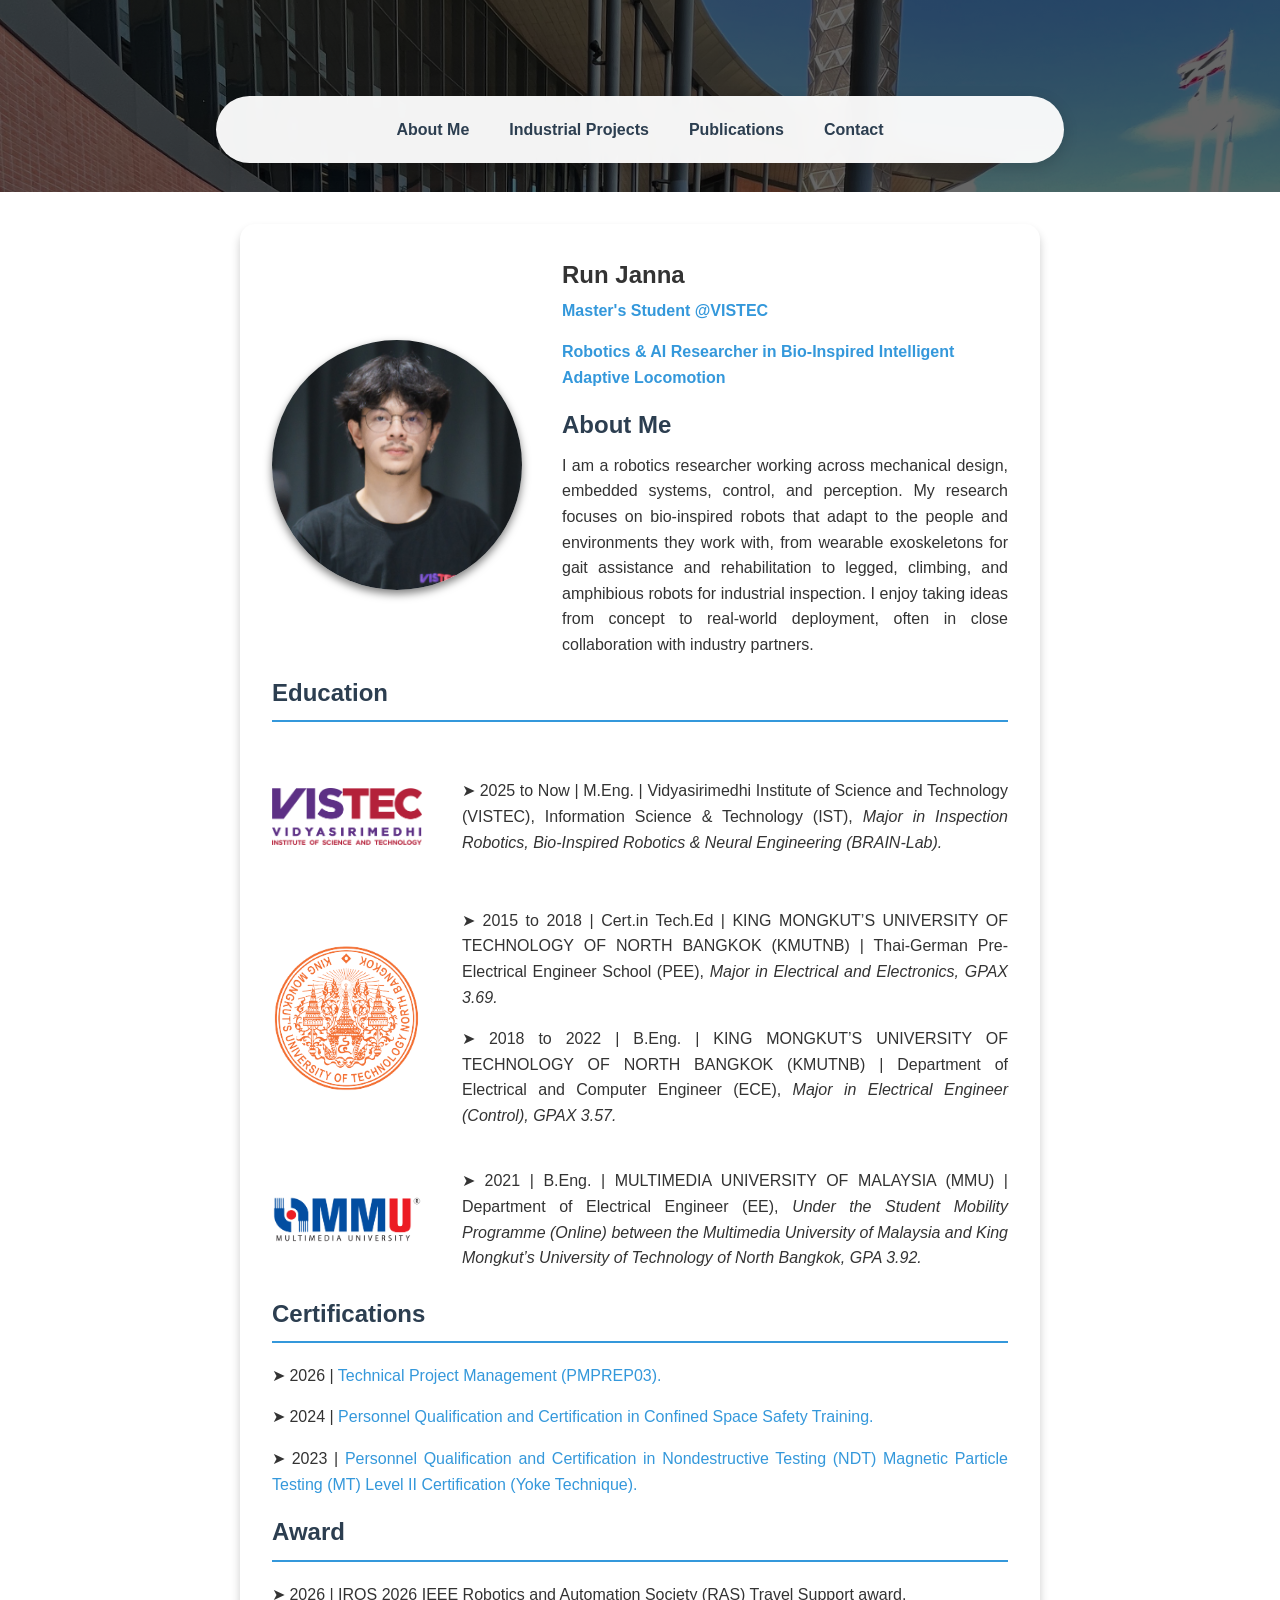
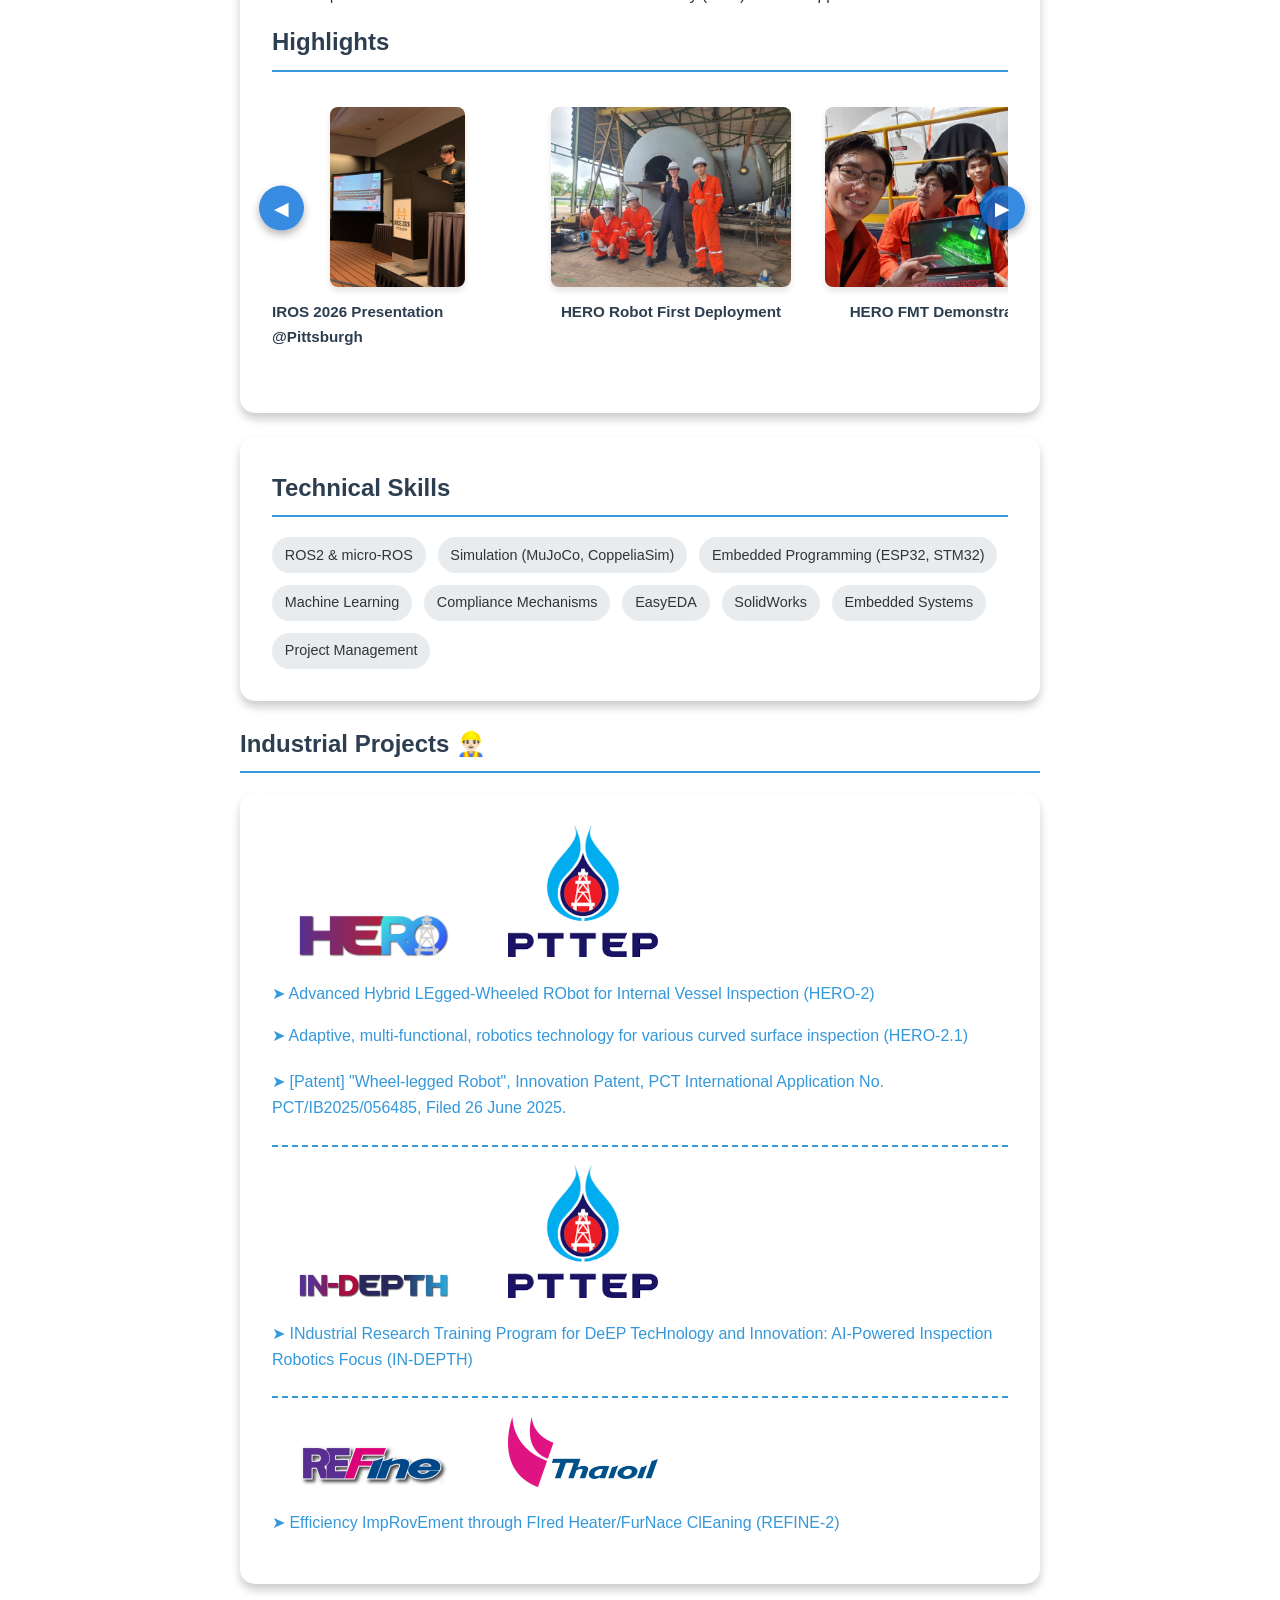
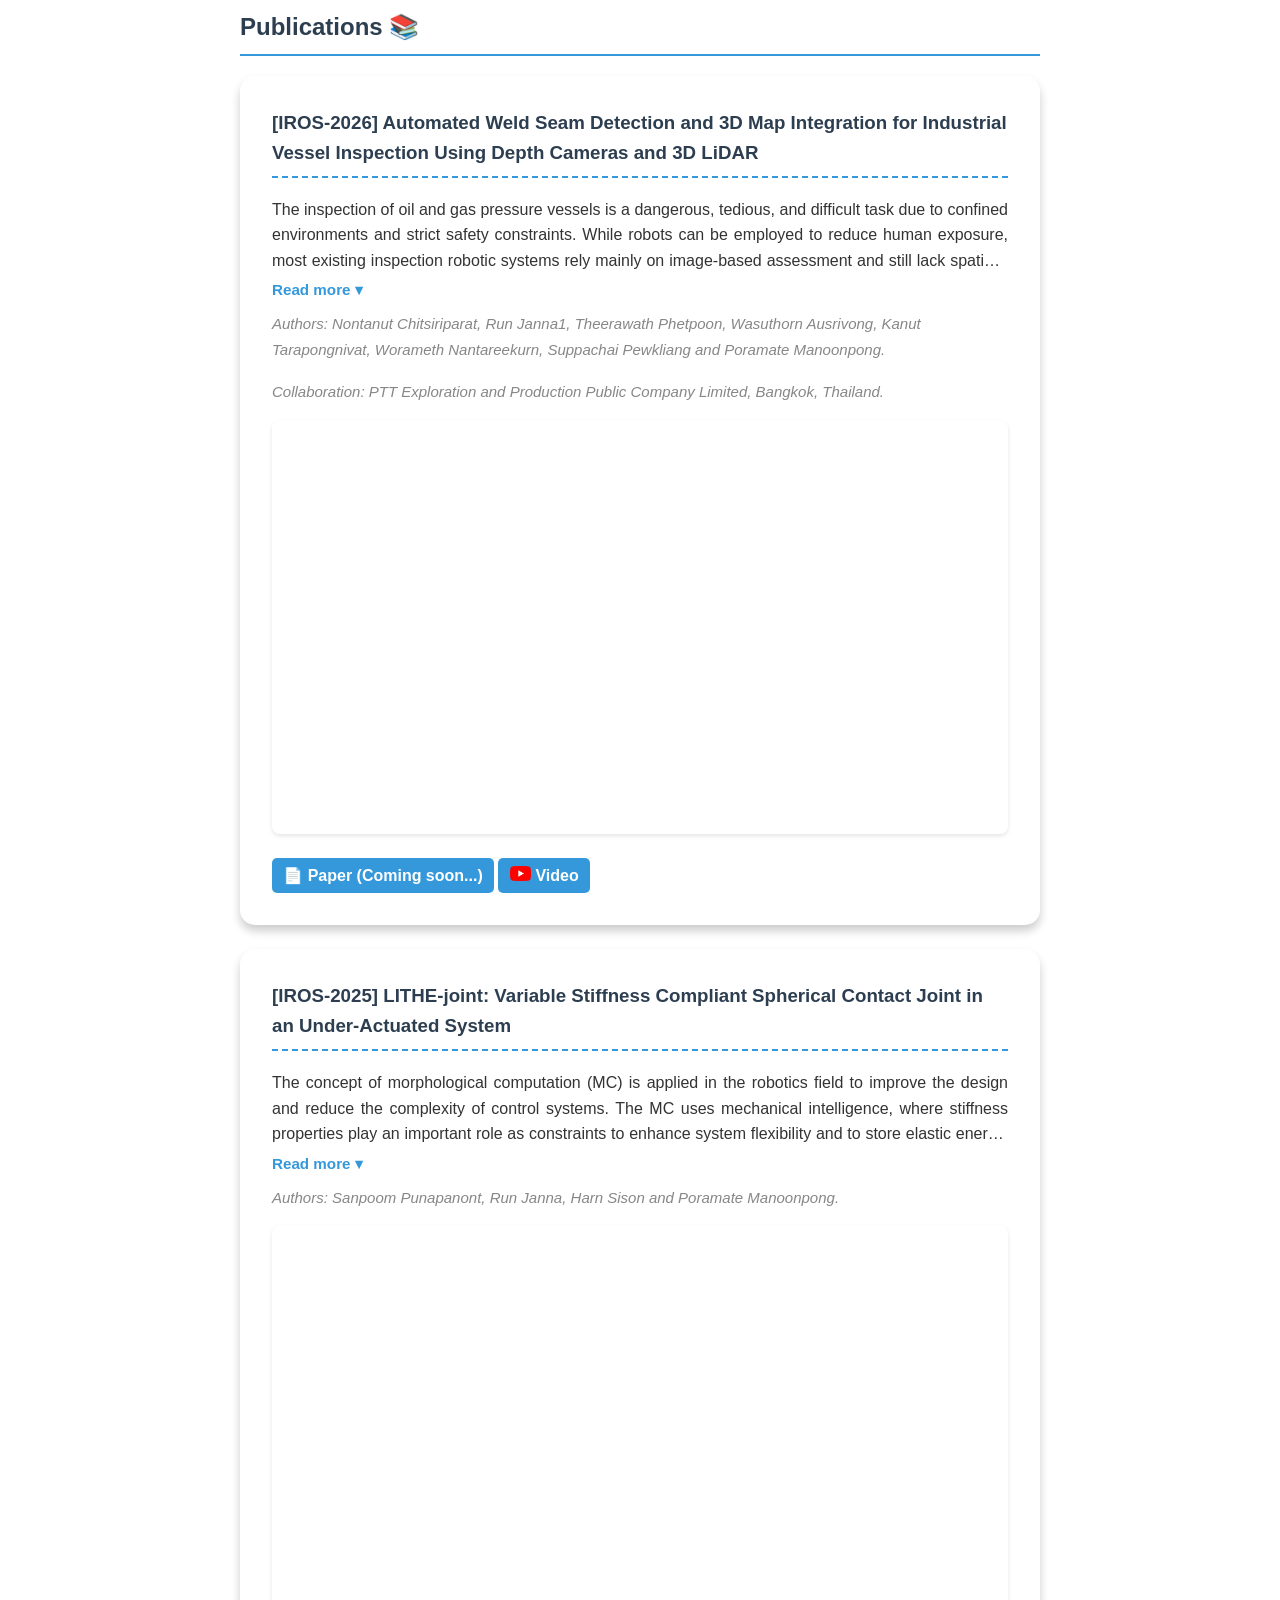
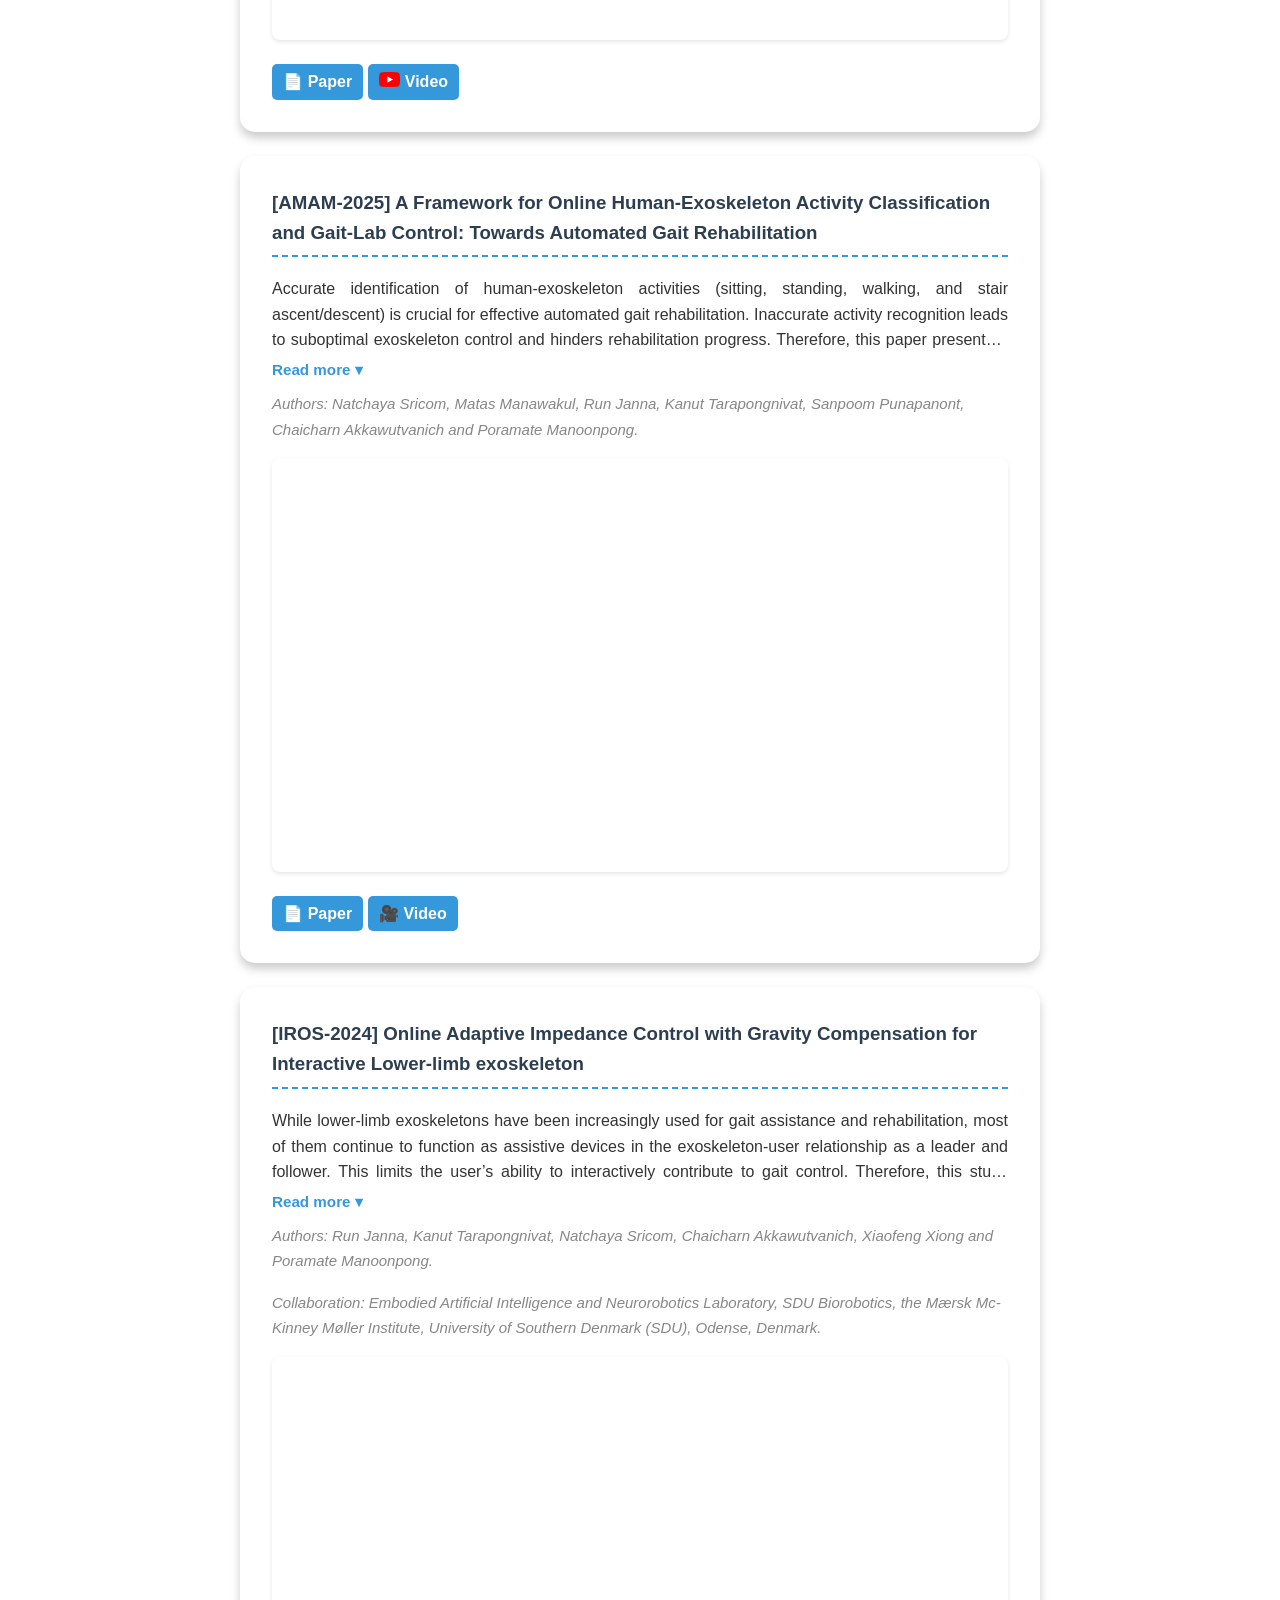
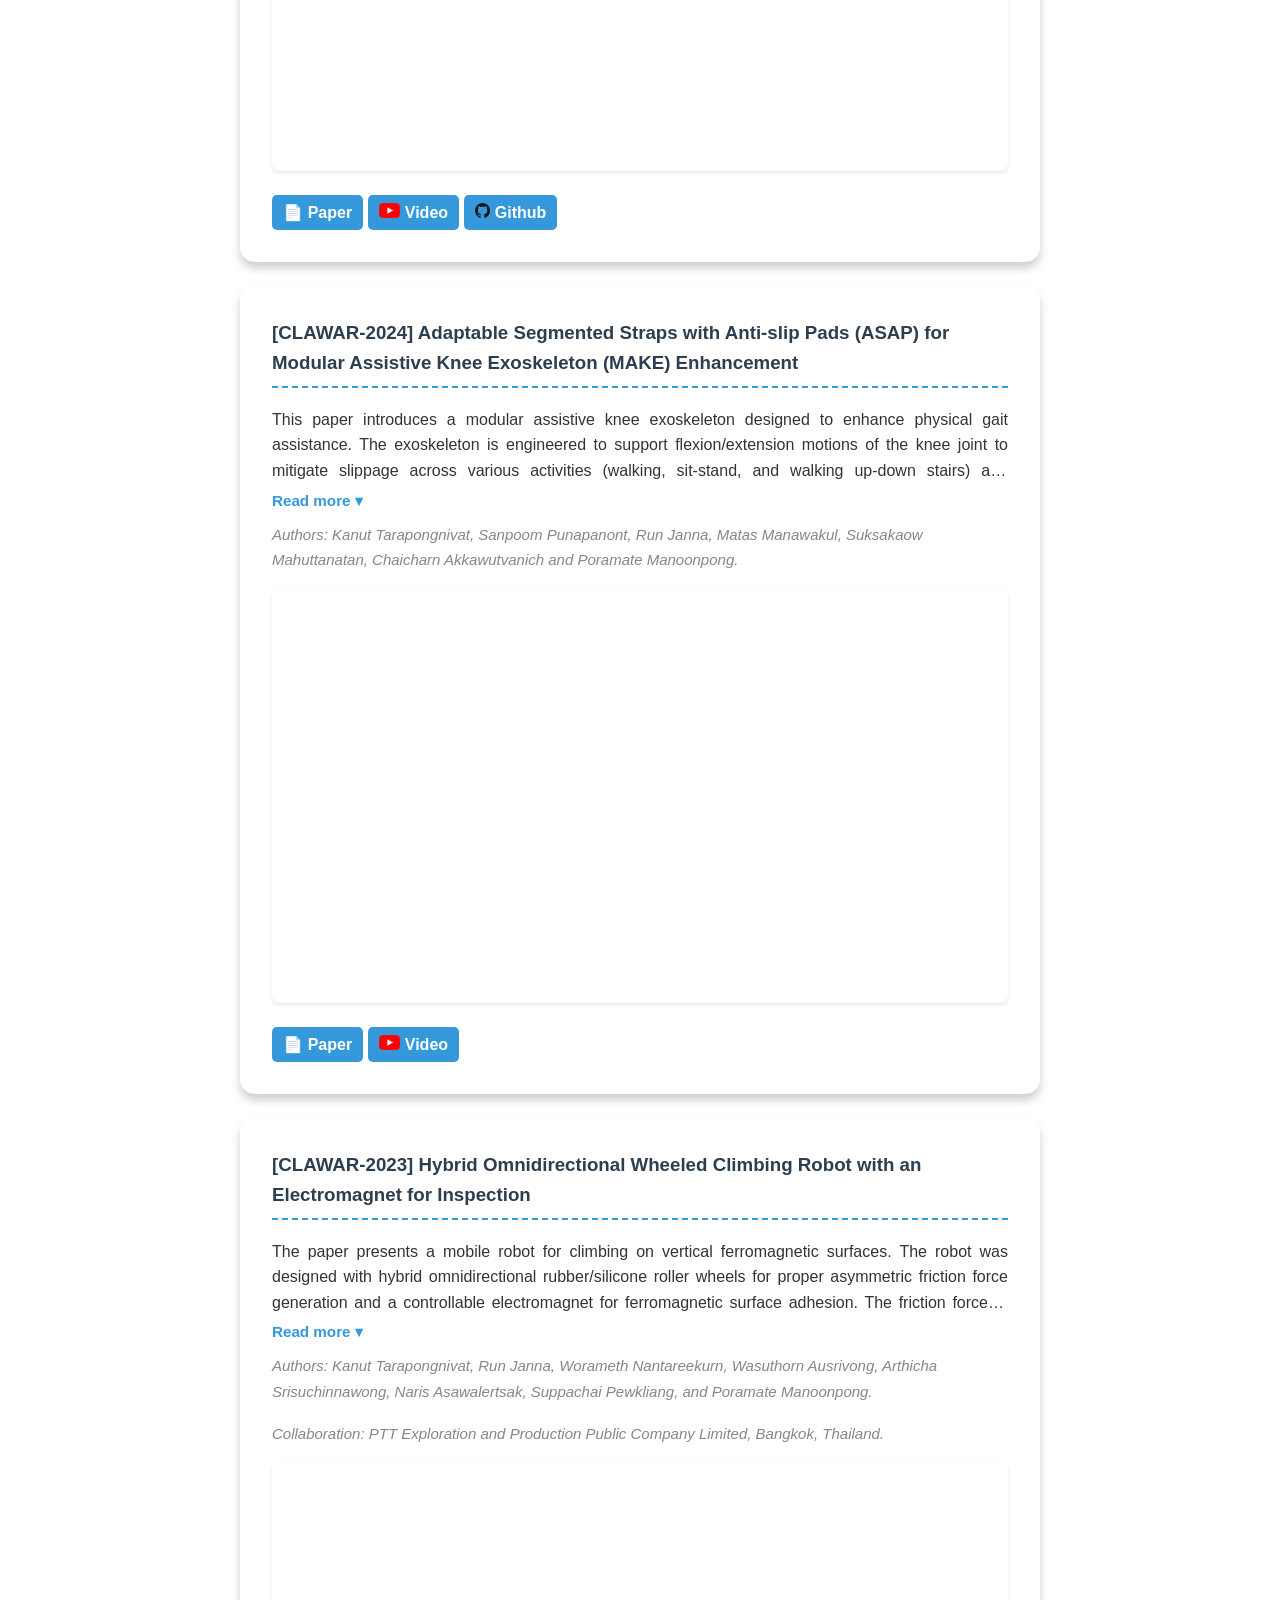
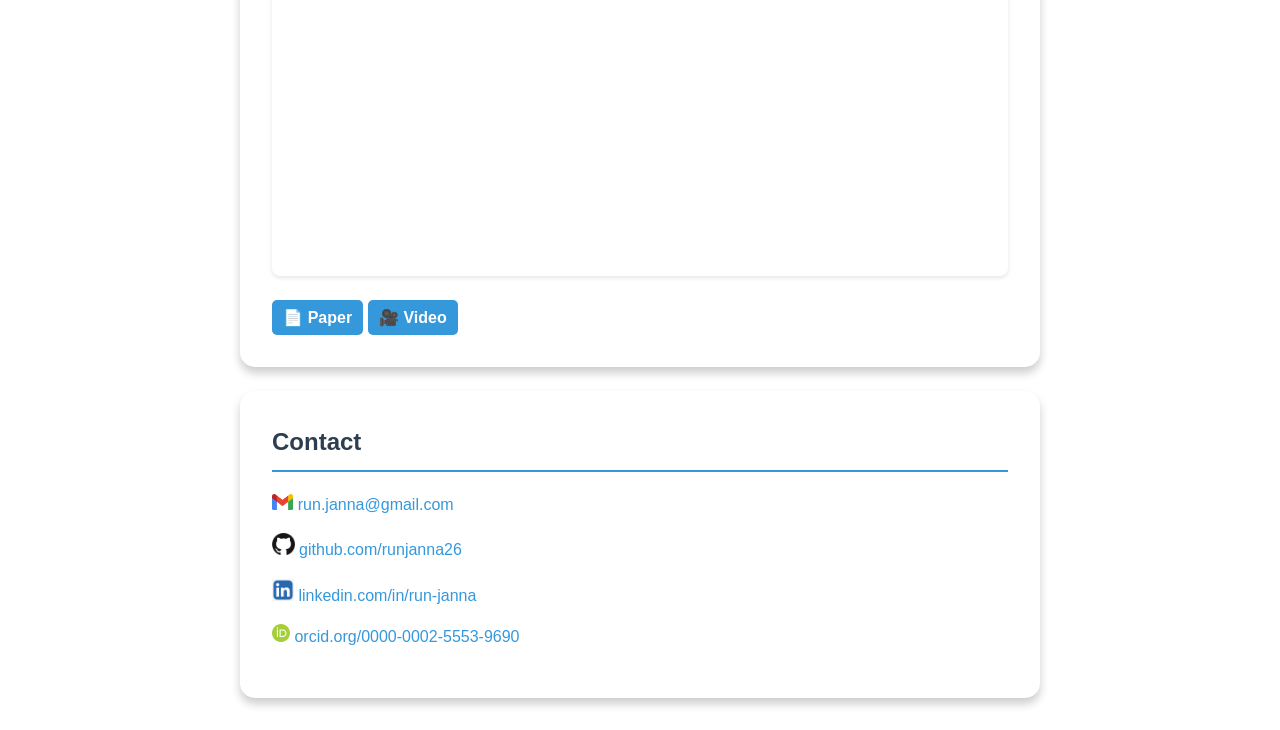
==== commit 5dd2767a: "Make About Me more general Co-Authored-By: Claude Opus 5.5 <noreply@anthropic.com>" ====
--- a/index.html
+++ b/index.html
@@ -64,17 +64,12 @@
 
                     <h2 style="border-bottom: none; padding-bottom: 0; margin-bottom: 0.5rem; margin-top: 1rem;">About
                         Me</h2>
-                    <p style="margin-top: 0; text-align: justify;">I am a robotics researcher at VISTEC working
-                        across mechanical design, embedded systems, and adaptive control. My research follows two
-                        threads. In wearable robotics, I develop lower-limb exoskeletons that act as interactive
-                        companions rather than leaders, through online adaptive impedance control that relies only on
-                        joint feedback, online activity classification for automated gait rehabilitation, and modular
-                        knee exoskeleton hardware. In industrial robotics, I build inspection robots for oil and gas
-                        facilities with PTT Exploration and Production, from a magnetic omnidirectional climbing robot
-                        to the HERO hybrid legged-wheeled robot (PCT patent application) and depth- and LiDAR-based weld
-                        seam mapping inside pressure vessels. Across both, I draw on bio-inspired principles such as
-                        compliance and variable stiffness to build machines that adapt to the people and environments
-                        they work with.</p>
+                    <p style="margin-top: 0; text-align: justify;">I am a robotics researcher working across
+                        mechanical design, embedded systems, control, and perception. My research focuses on
+                        bio-inspired robots that adapt to the people and environments they work with, from wearable
+                        exoskeletons for gait assistance and rehabilitation to legged, climbing, and amphibious robots
+                        for industrial inspection. I enjoy taking ideas from concept to real-world deployment, often in
+                        close collaboration with industry partners.</p>
                 </div>
 
             </div>
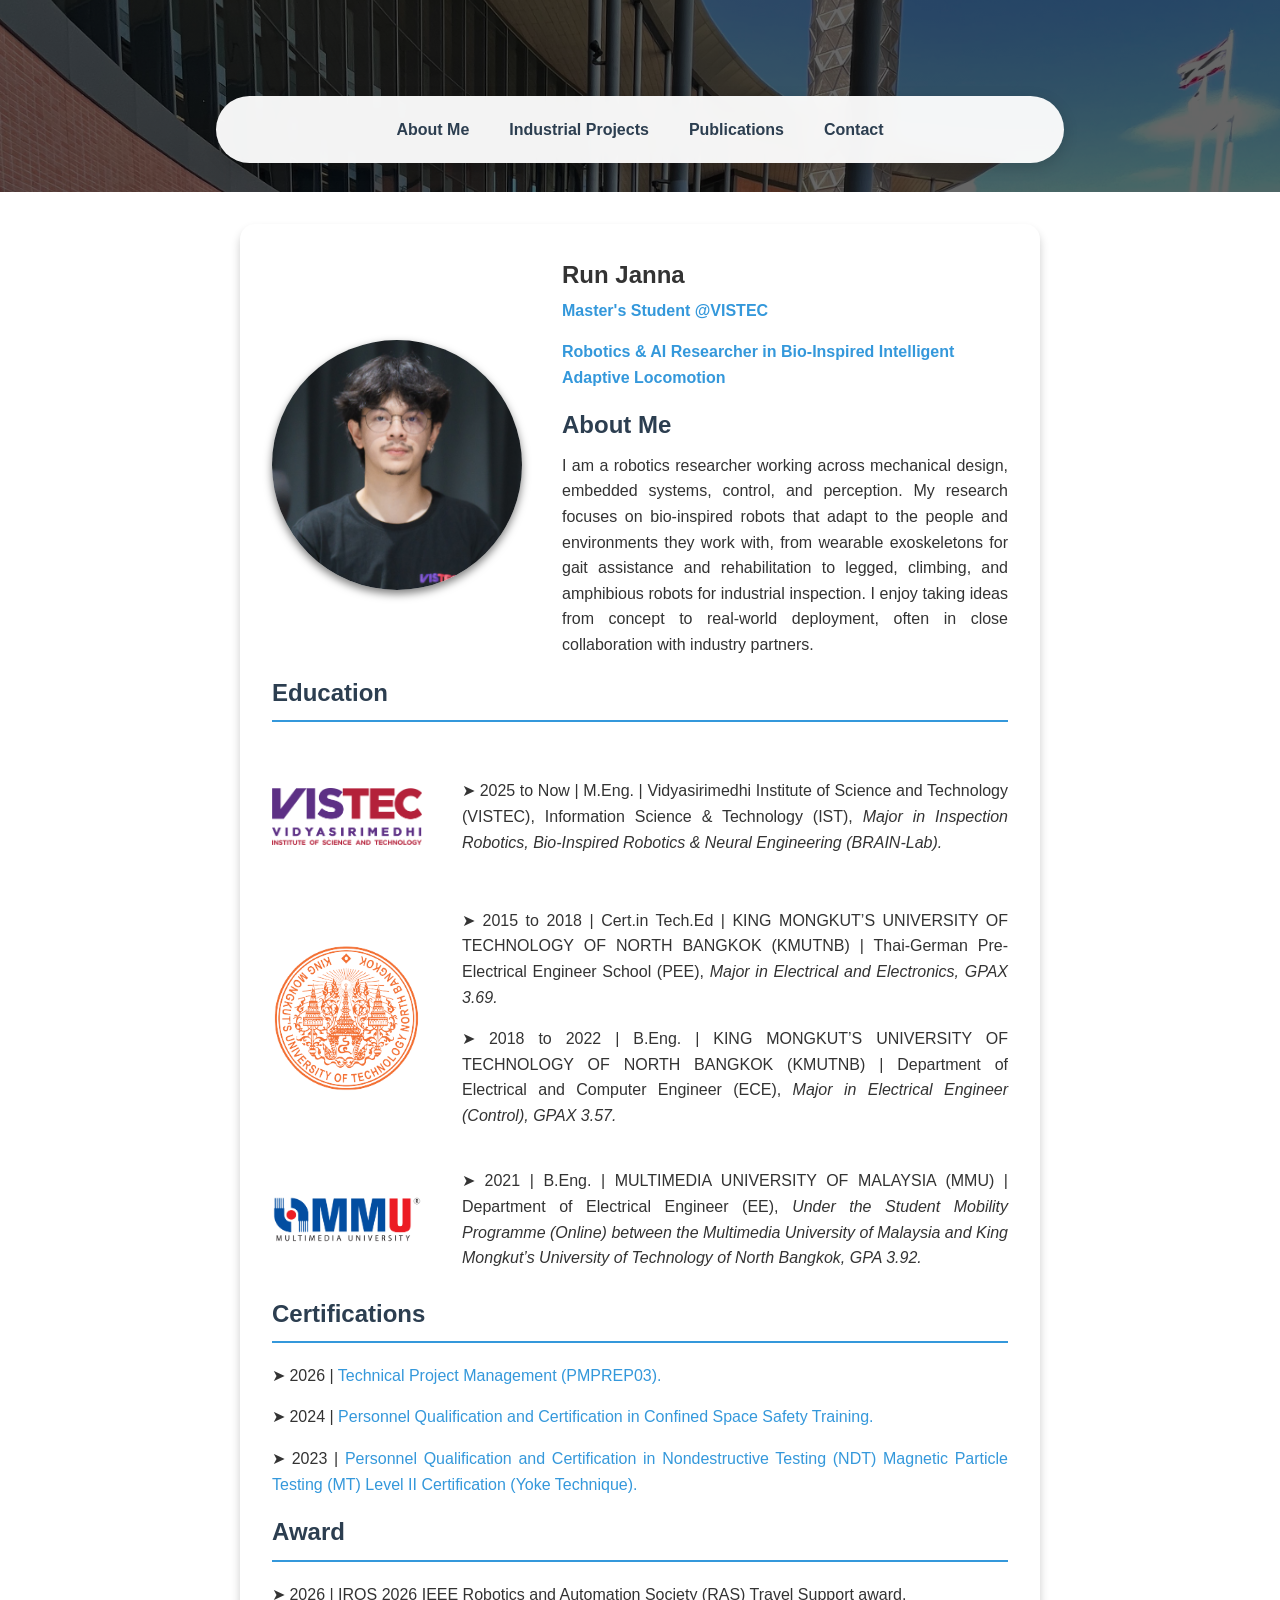
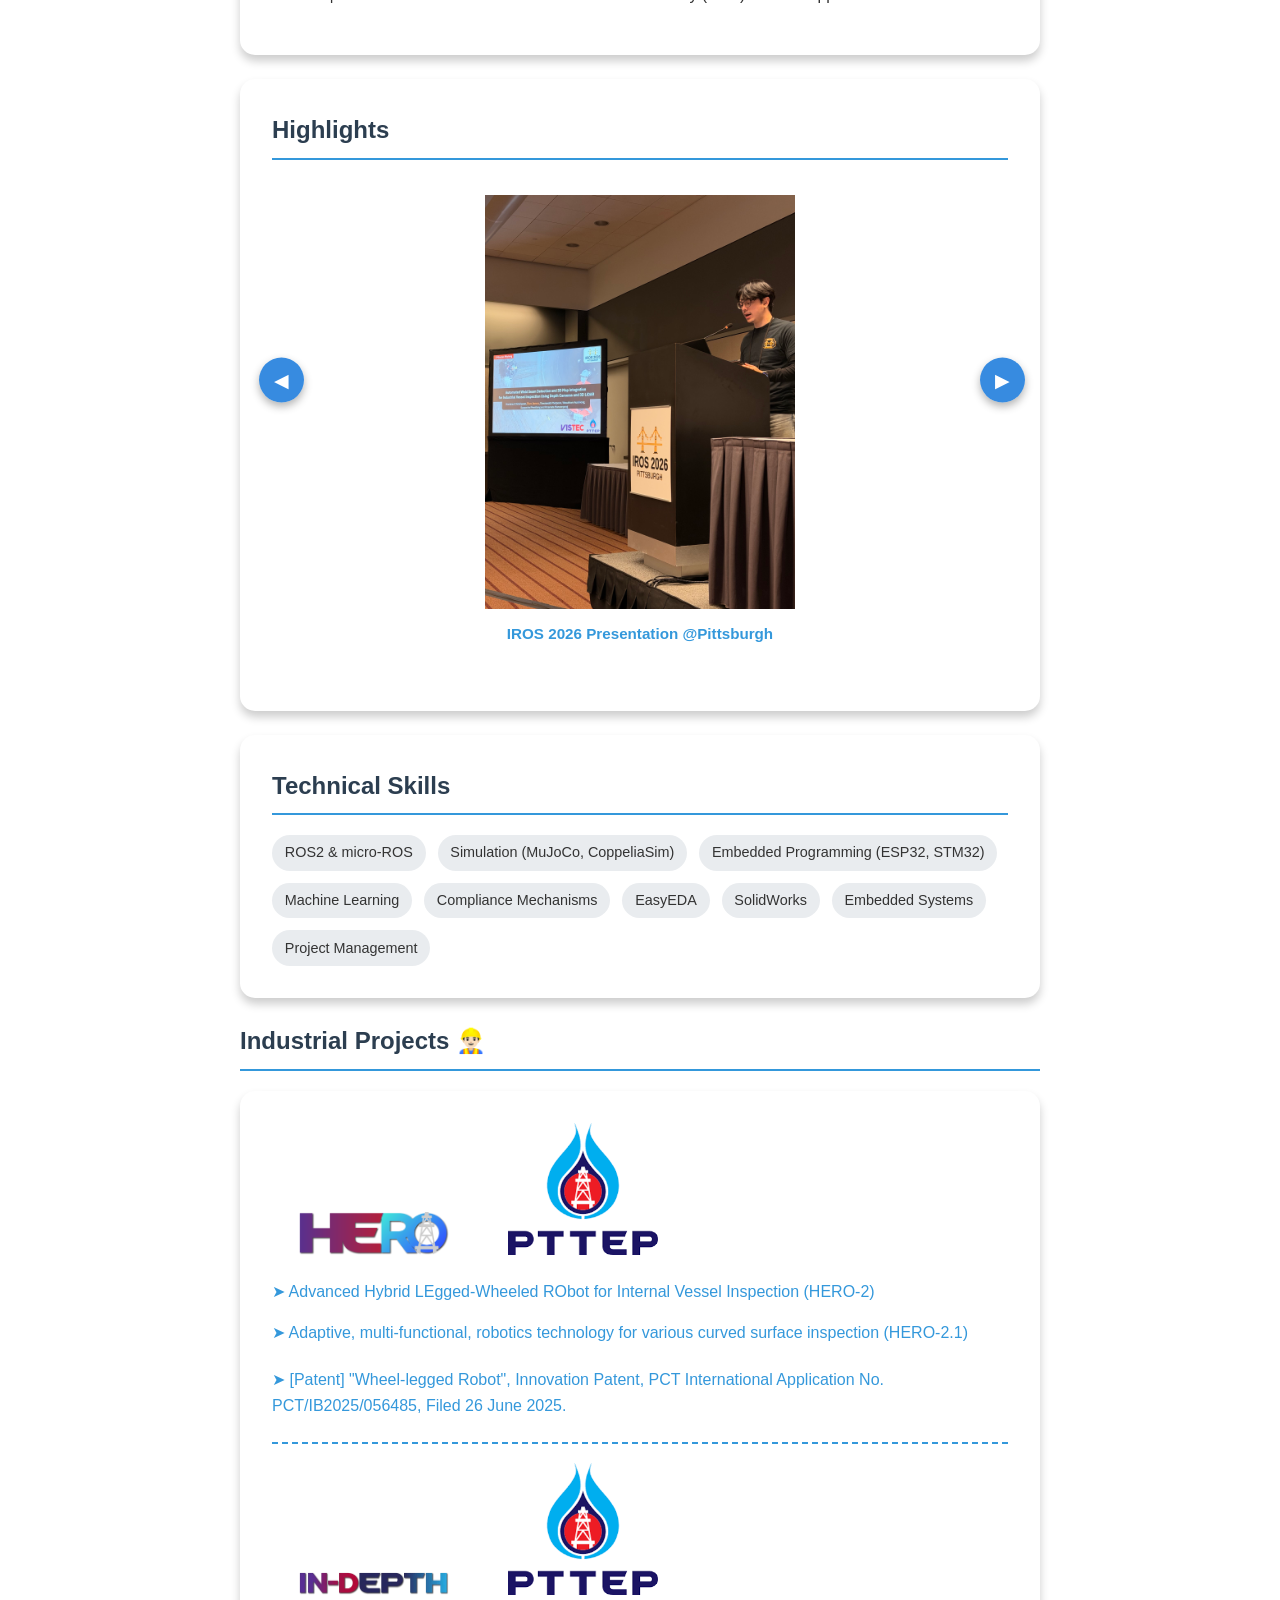
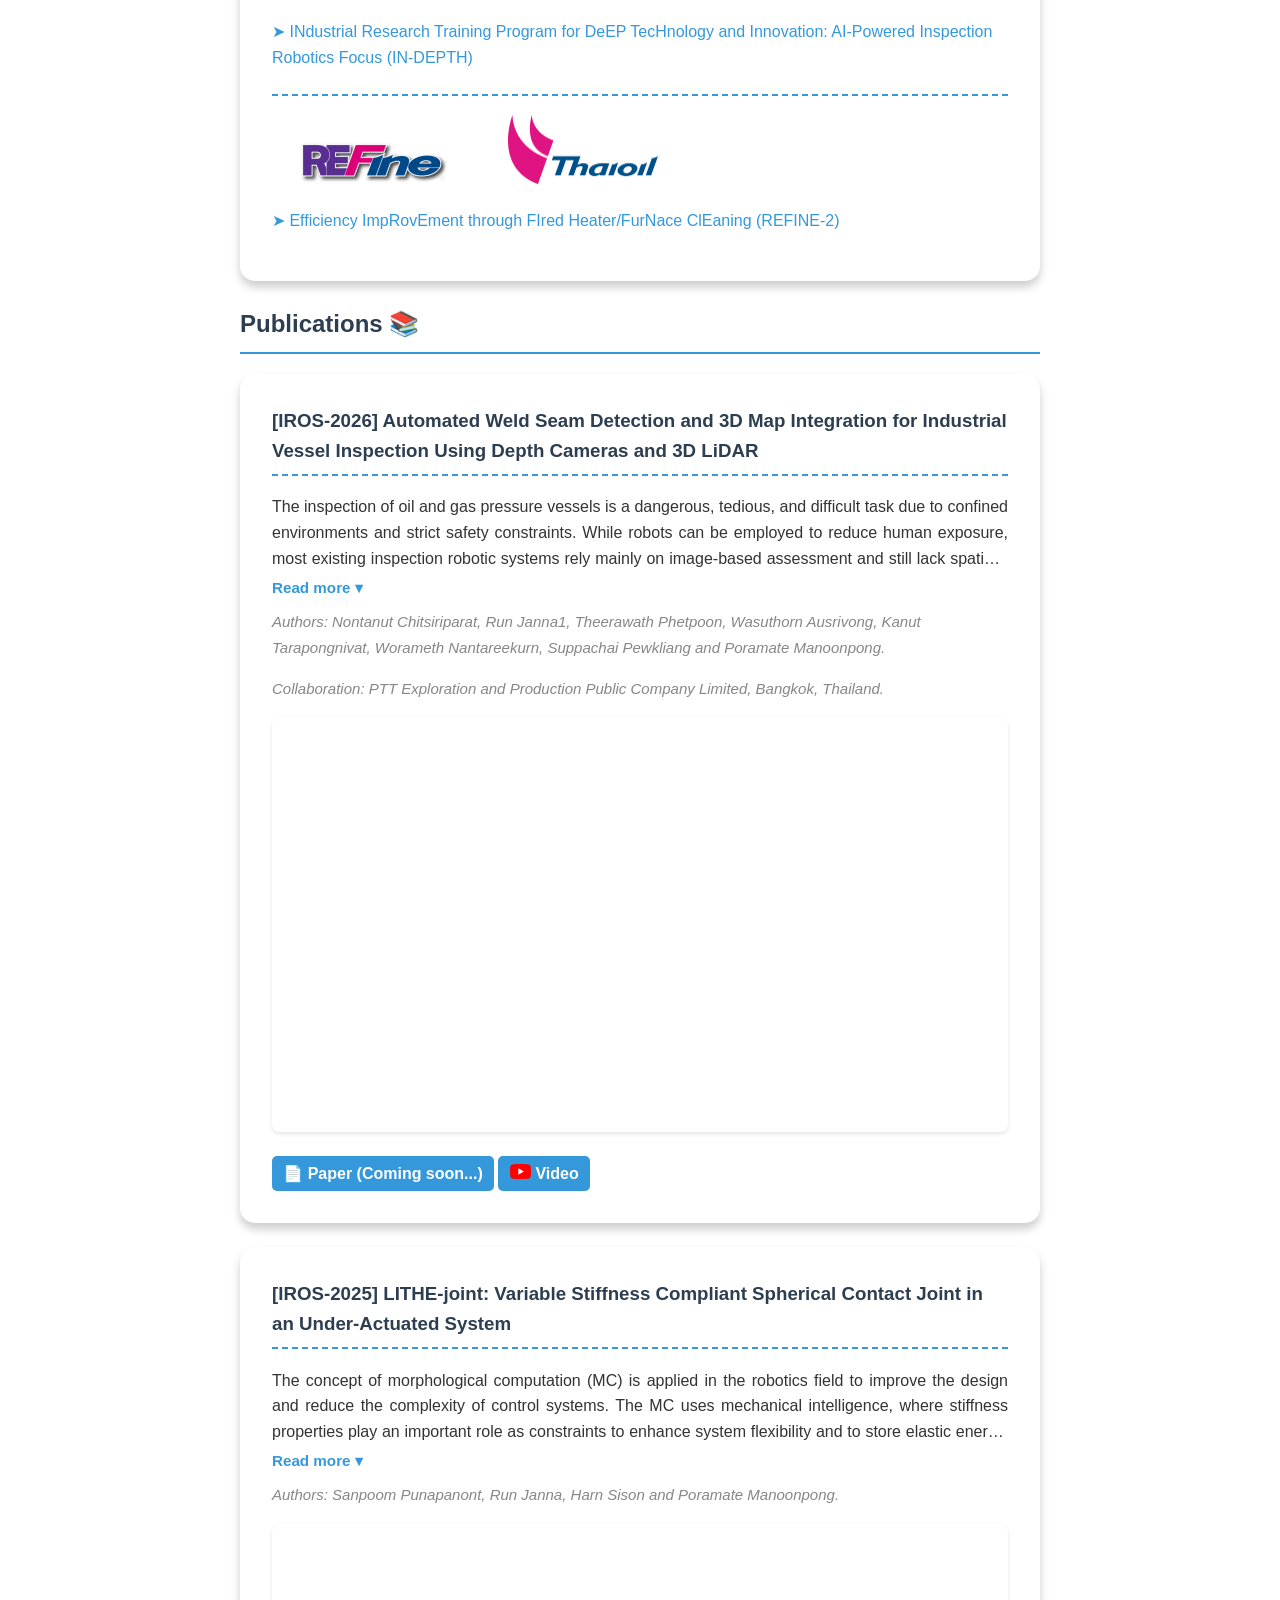
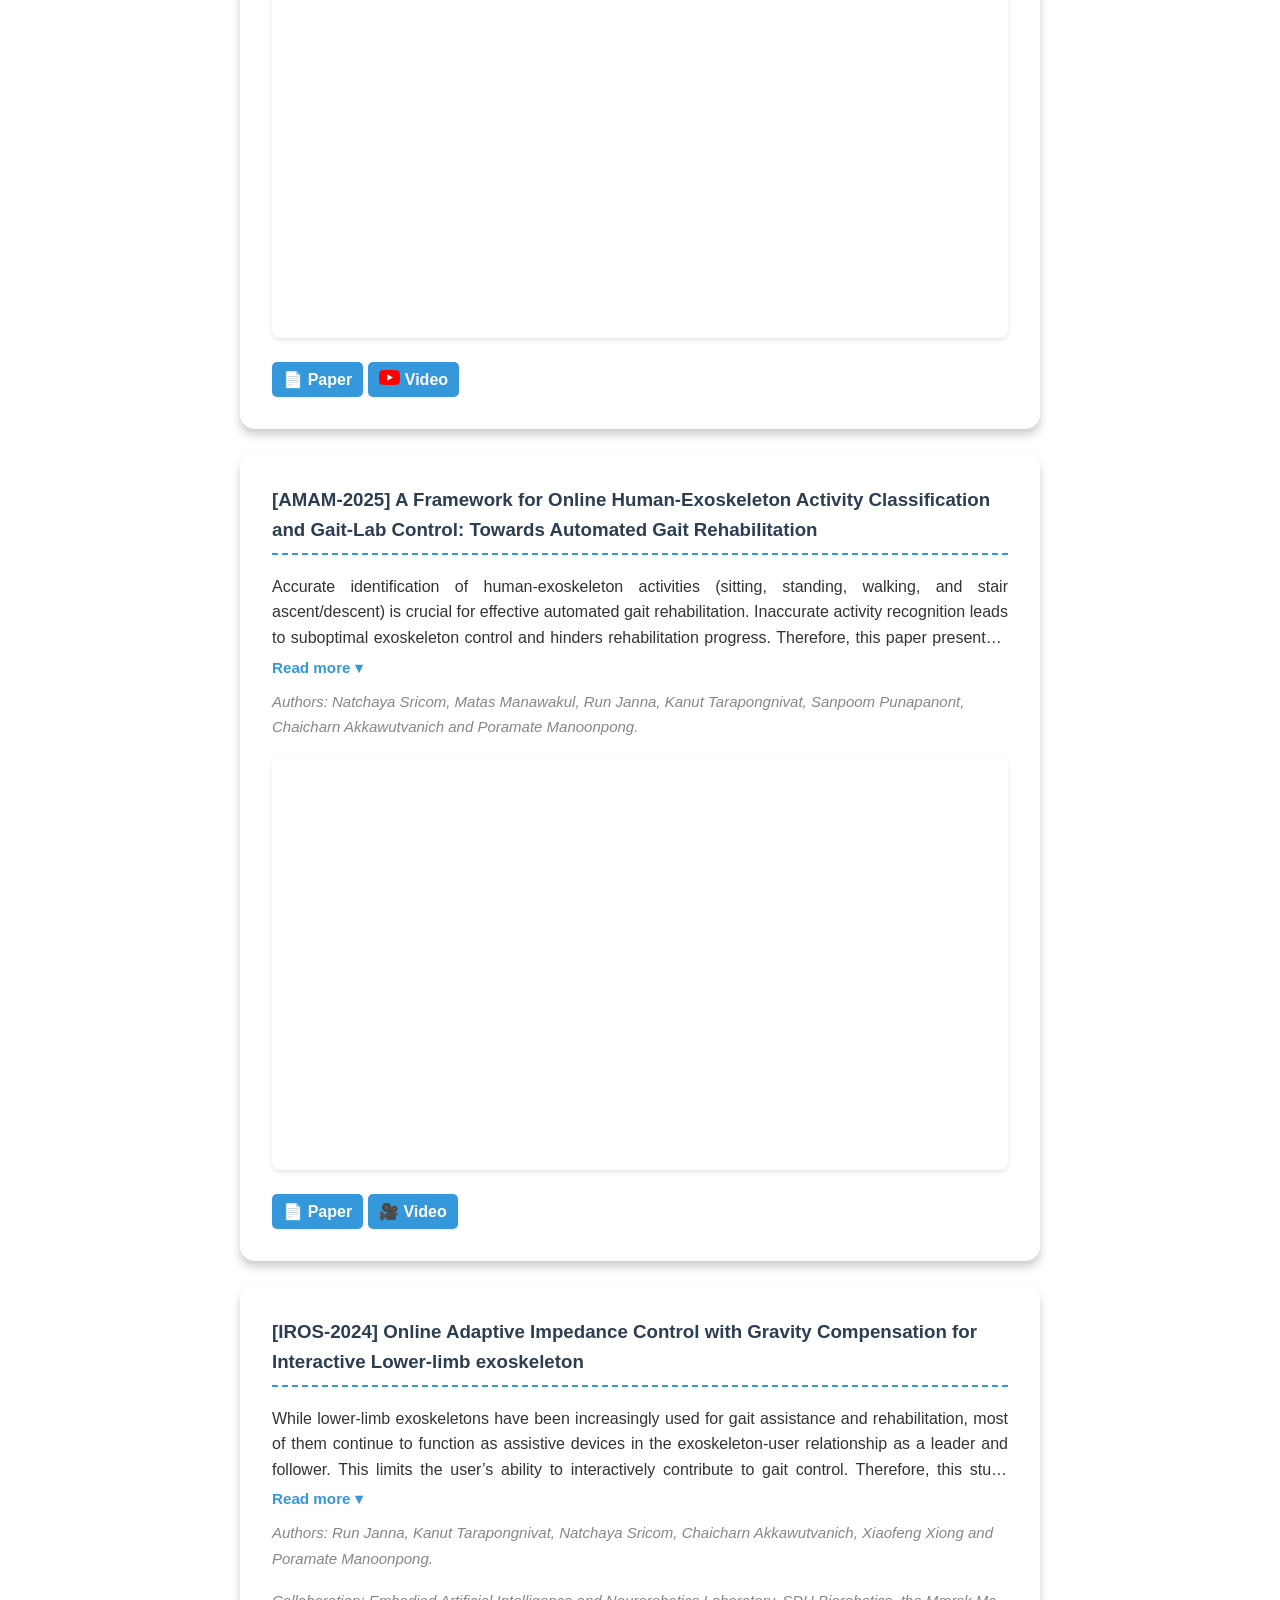
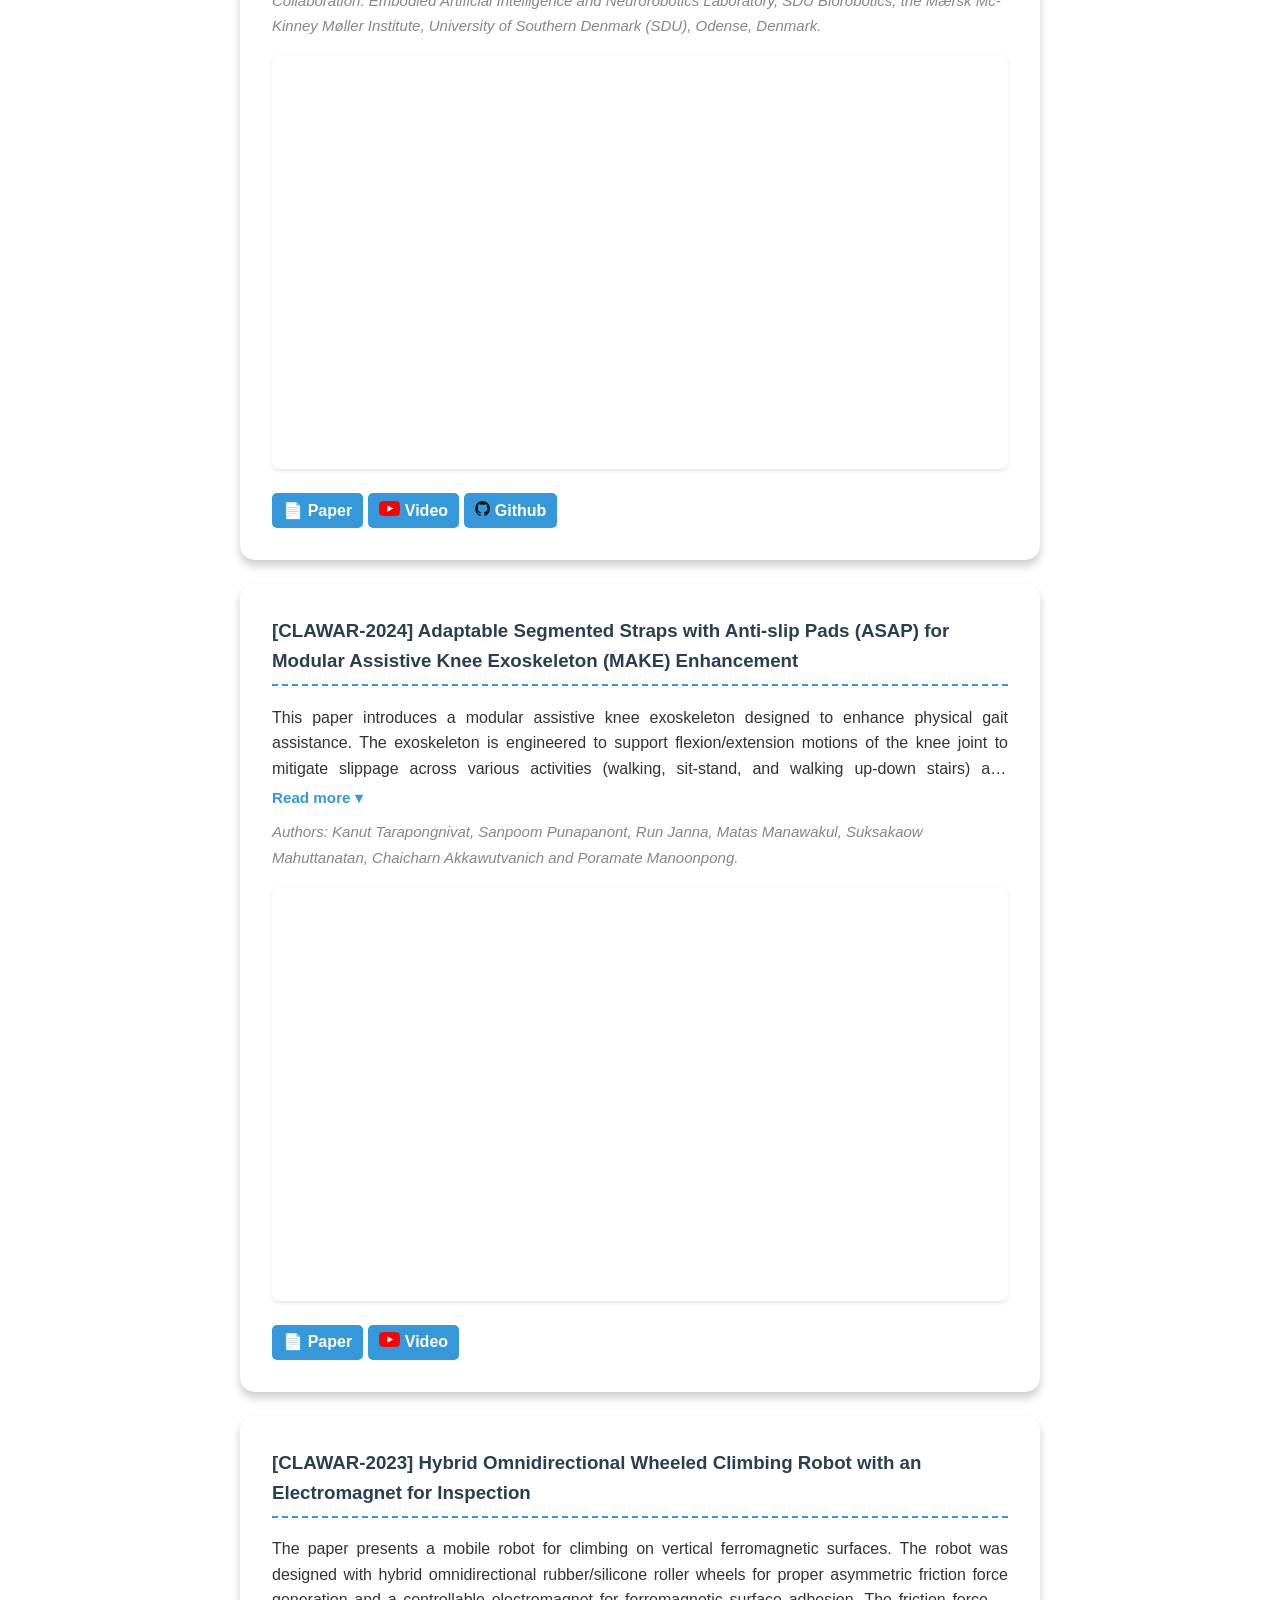
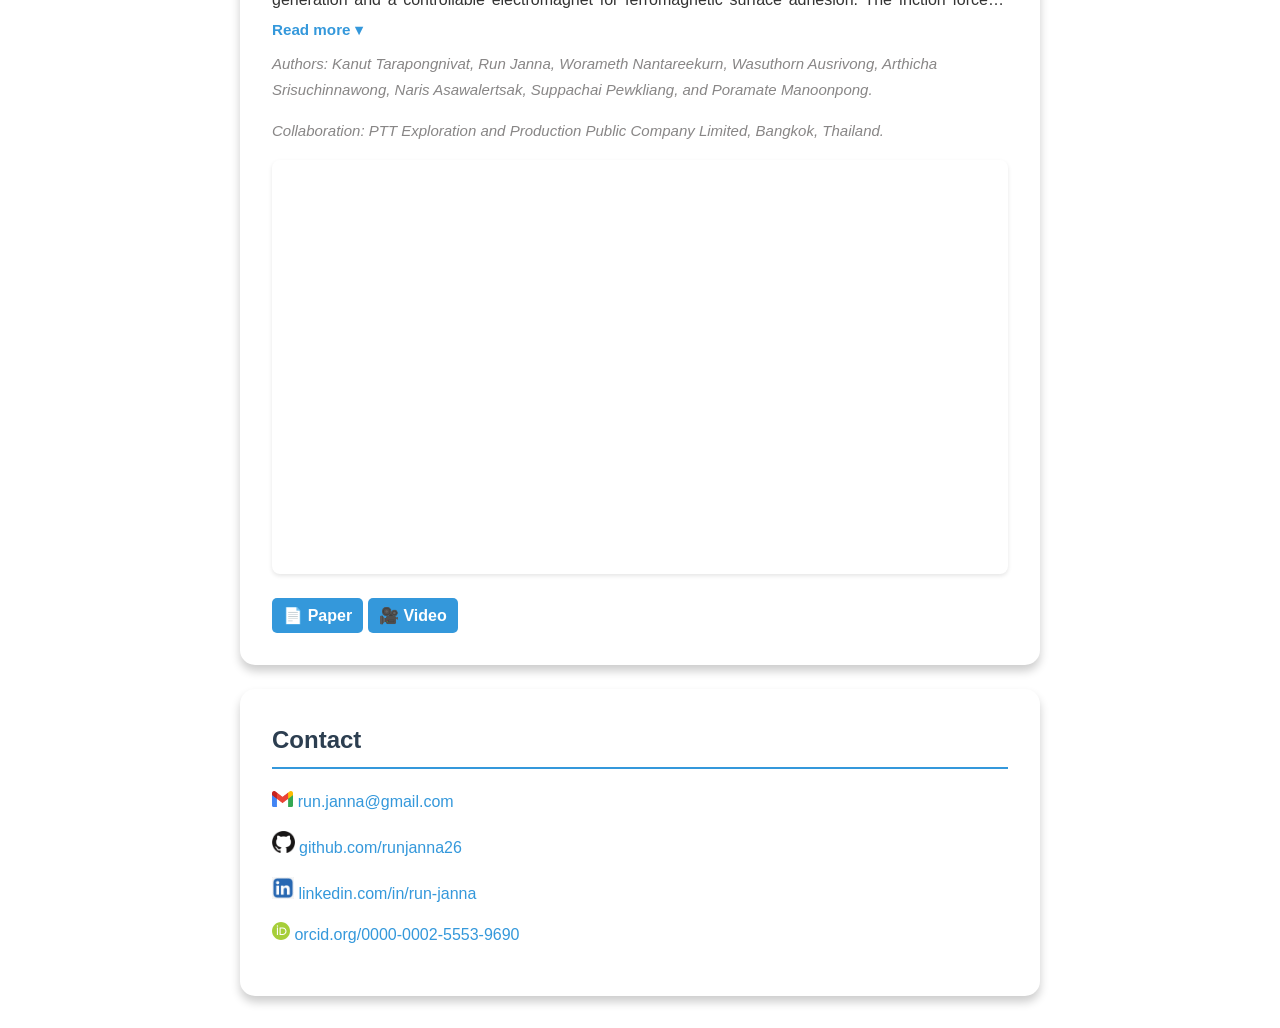
==== commit 56d86f51: "Make highlights a full-width auto-advancing carousel - Auto-advance every 4 seconds, looping, paused" ====
--- a/index.html
+++ b/index.html
@@ -4,7 +4,8 @@
 <head>
     <meta charset="UTF-8">
     <meta name="viewport" content="width=device-width, initial-scale=1.0">
-    <title>Run Janna</title>
+    <title>Run Janna | Robotics Researcher</title>
+    <link rel="canonical" href="https://runjanna26.github.io/run-janna/">
 
     <!-- Google tag (gtag.js) -->
     <script async src="https://www.googletagmanager.com/gtag/js?id=G-2743Y2D32N"></script>
@@ -20,6 +21,7 @@
     <meta name="author" content="Run Janna">
 
     <meta property="og:type" content="website">
+    <meta property="og:url" content="https://runjanna26.github.io/run-janna/">
     <meta property="og:title" content="Run Janna - Robotics & AI Portfolio">
     <meta property="og:description" content="Exploring intelligent adaptive locomotion, exoskeletons, and automated inspection robots.">
     <meta property="og:image" content="https://runjanna26.github.io/run-janna/figure/Profile_1.jpg">
@@ -155,8 +157,8 @@
             
             <h2>Award</h2>
             <p style="text-align: justify;">➤ 2026 | IROS 2026 IEEE Robotics and Automation Society (RAS) Travel Support award.</p>
-
-
+        </section>
+        <section>
             <h2>Highlights</h2>
             <div class="carousel-wrapper">
 
@@ -167,7 +169,8 @@
 
                     <div class="carousel-item">
                         <img src="highlights/IMG_4701.jpg" alt="IROS 2026 Presentation @Pittsburgh">
-                        <p>IROS 2026 Presentation @Pittsburgh</p>
+                        <p><a href="https://brain.vistec.ac.th/2026/10/two-contributions-presented-at-iros-2026/" target="_blank"
+                                rel="noopener noreferrer">IROS 2026 Presentation @Pittsburgh</a></p>
                     </div>
 
                     <div class="carousel-item">
@@ -190,7 +193,7 @@
                         <p><a href="https://youtu.be/Lsb34SG7tYo?si=llwakxw1xpqQ5xU6&t=661" >HERO Presentation</a></p>
                     </div>
 
-                    <div class="carousel-item" style="margin-right: 100px;">
+                    <div class="carousel-item">
                         <img src="highlights/KMU_workshop.JPG" alt="VISTEC-KMU Workshop">
                         <p>VISTEC-KMU Workshop</p>
                     </div>
@@ -205,7 +208,7 @@
                         <p>REINE2 2025 MTA Deployment</p>
                     </div>
 
-                    <div class="carousel-item" style="margin-right: 50px;">
+                    <div class="carousel-item">
                         <img src="highlights/REFINE_MTA_program.jpg" alt="REINE2 2025 MTA Program">
                         <p>REINE2 2025 MTA Deployment</p>
                     </div>
@@ -220,7 +223,7 @@
                         <p>Graduation 2022</p>
                     </div>
 
-                    <div class="carousel-item" style="margin-right: 50px; margin-left: 50px;">
+                    <div class="carousel-item">
                         <img src="highlights/WAI_Marchu.jpg">
                         <p><a href="https://youtu.be/vAKXA98oqyU?si=PoA3AVsVRey2om68&t=184">WAI Presentation</a></p>
                         
@@ -231,7 +234,7 @@
                         <p>German-Austria Trip</p>
                     </div>
 
-                    <div class="carousel-item" style="margin-right: 50px; margin-left: 50px;">
+                    <div class="carousel-item">
                         <img src="highlights/IROS2024.jpg">
                         <p>IROS-2024 Participation</p>
                     </div>
--- a/assets/css/style.css
+++ b/assets/css/style.css
@@ -311,39 +311,25 @@
     /* Firefox */
 }
 
-/* Individual Item Styles */
+/* Individual Item Styles: each highlight fills the full width of the section */
 .carousel-item {
-    flex: 0 0 auto;
-    /* Prevents items from shrinking to fit the screen */
-    width: 250px;
+    flex: 0 0 100%;
+    width: 100%;
     scroll-snap-align: start;
     /* Tells the scroll exactly where to stop */
     display: flex;
     flex-direction: column;
     align-items: center;
     text-decoration: none;
-
-
 }
 
 .carousel-item img {
-    width: auto;
-    height: 180px;
+    width: 100%;
+    aspect-ratio: 16 / 9;
+    max-height: 480px;
     object-fit: contain;
-    /* Ensures the entire image fits within the box without distortion */
-    border-radius: 8px;
-    box-shadow: 0 4px 6px rgba(0, 0, 0, 0.1);
-    transition: transform 0.3s ease, box-shadow 0.3s ease;
-
-    -webkit-backface-visibility: hidden;
-    backface-visibility: hidden;
-    transform: translateZ(0);
-    /* image-rendering: high-quality; */
-}
-
-.carousel-item img:hover {
-    transform: scale(1.05);
-    box-shadow: 0 6px 12px rgba(0, 0, 0, 0.15);
+    /* Shows the whole photo without cropping; the white section shows around it */
+    display: block;
 }
 
 .carousel-item p {
@@ -352,6 +338,7 @@
     font-weight: 600;
     color: var(--primary-color);
     margin-bottom: 0;
+    text-align: center;
 }
 
 /* Wrapper to contain the absolute positioned buttons */
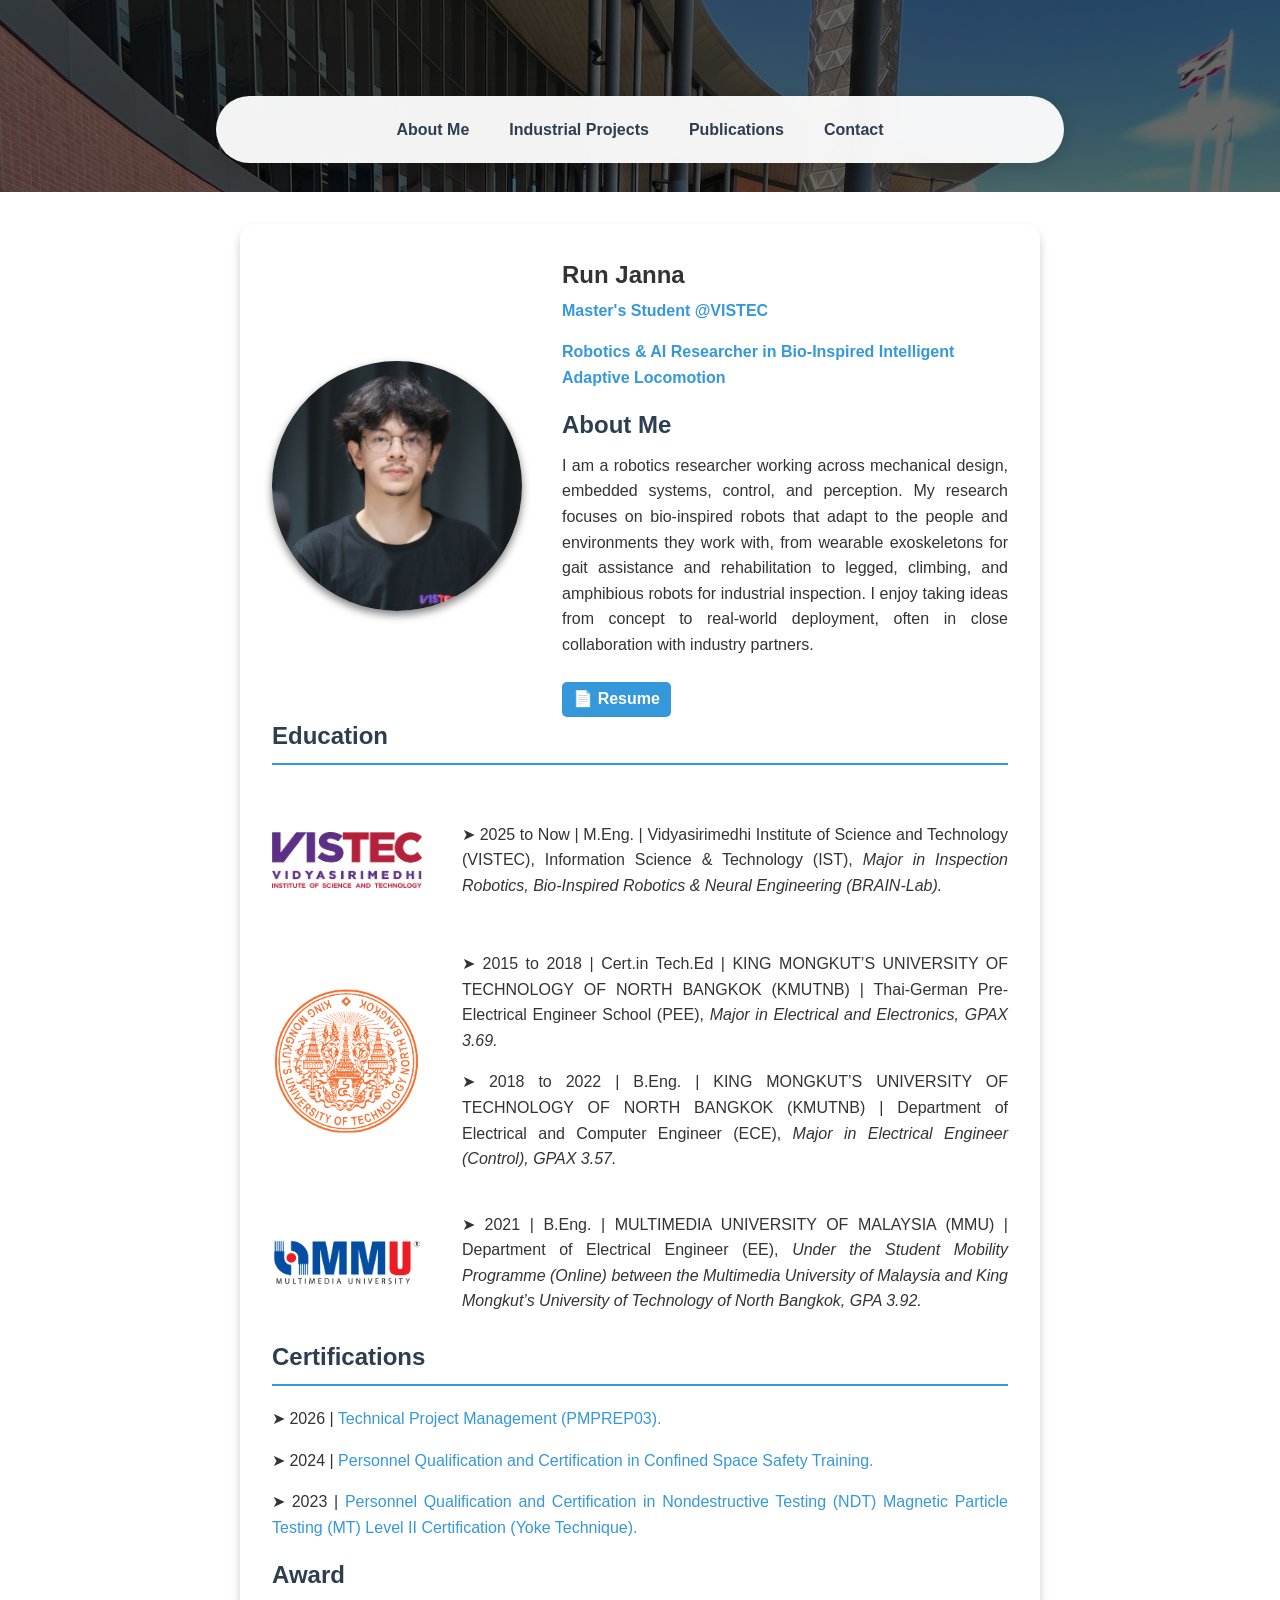
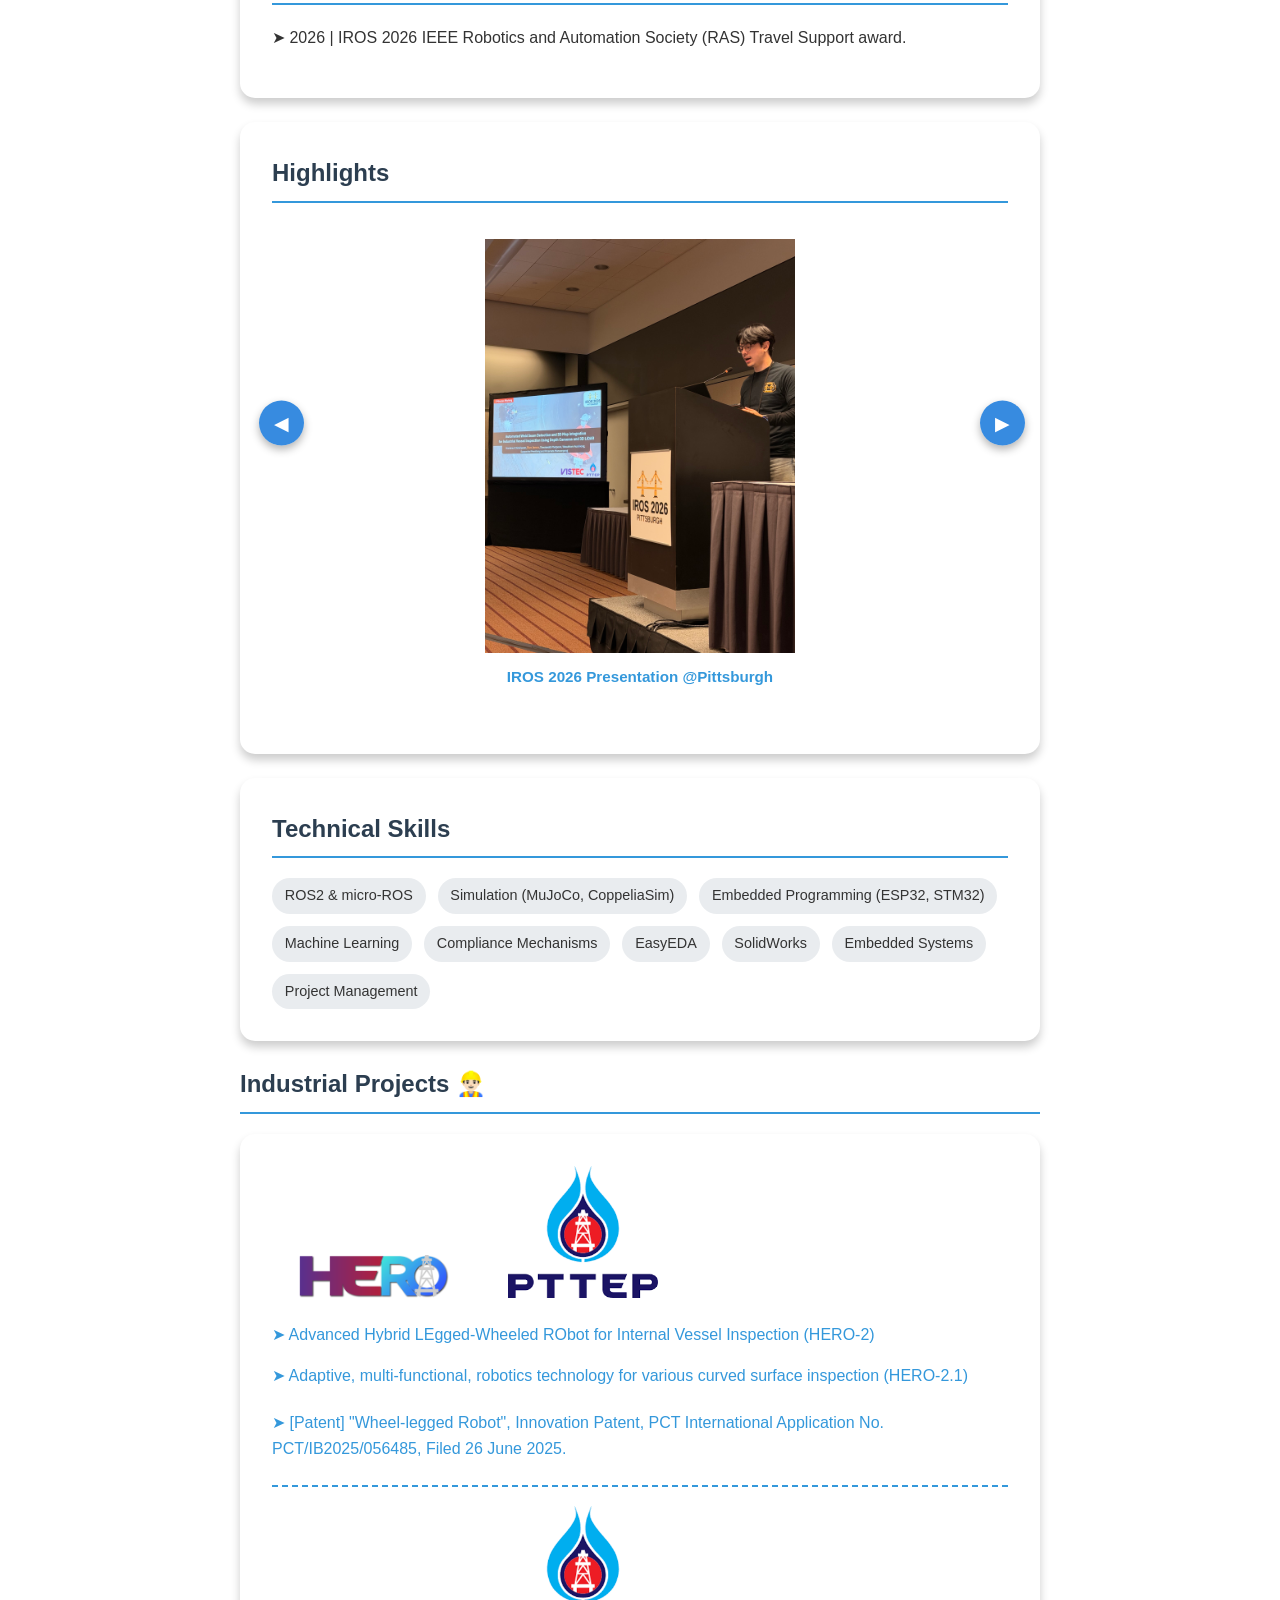
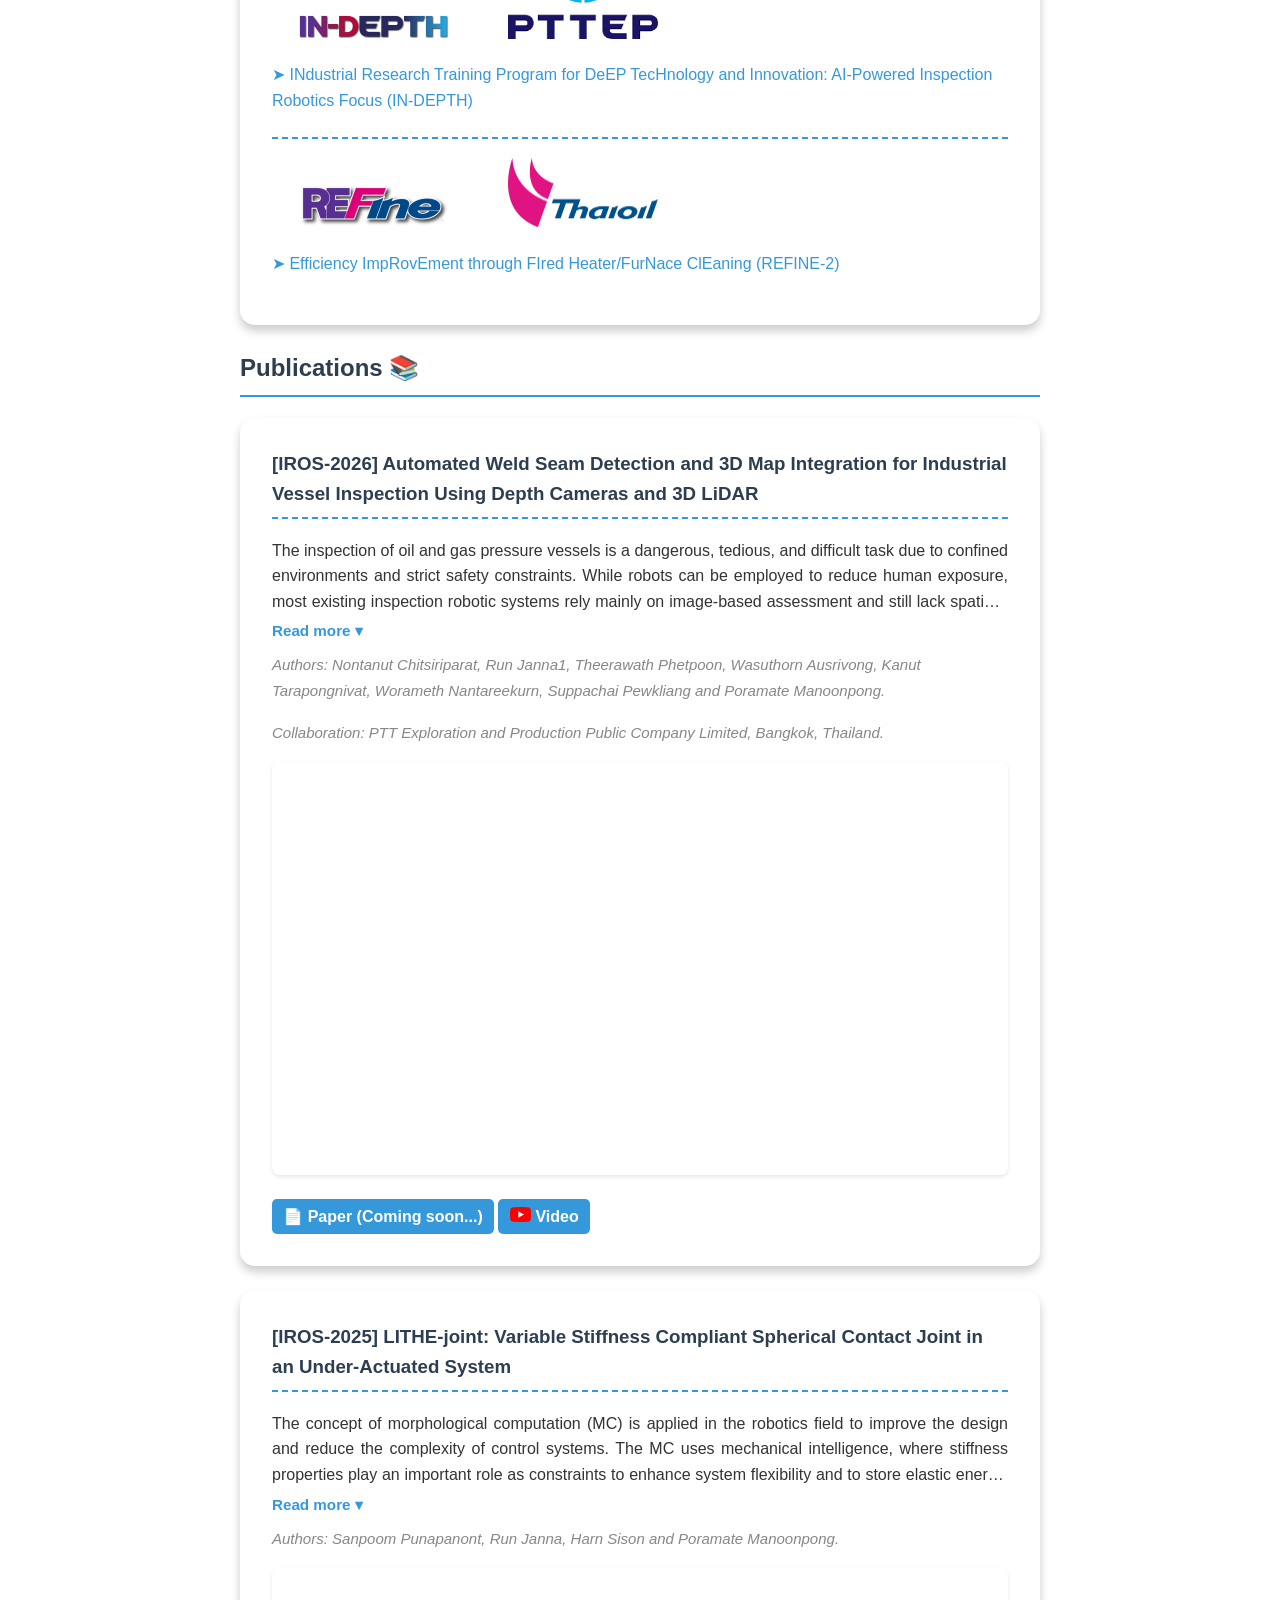
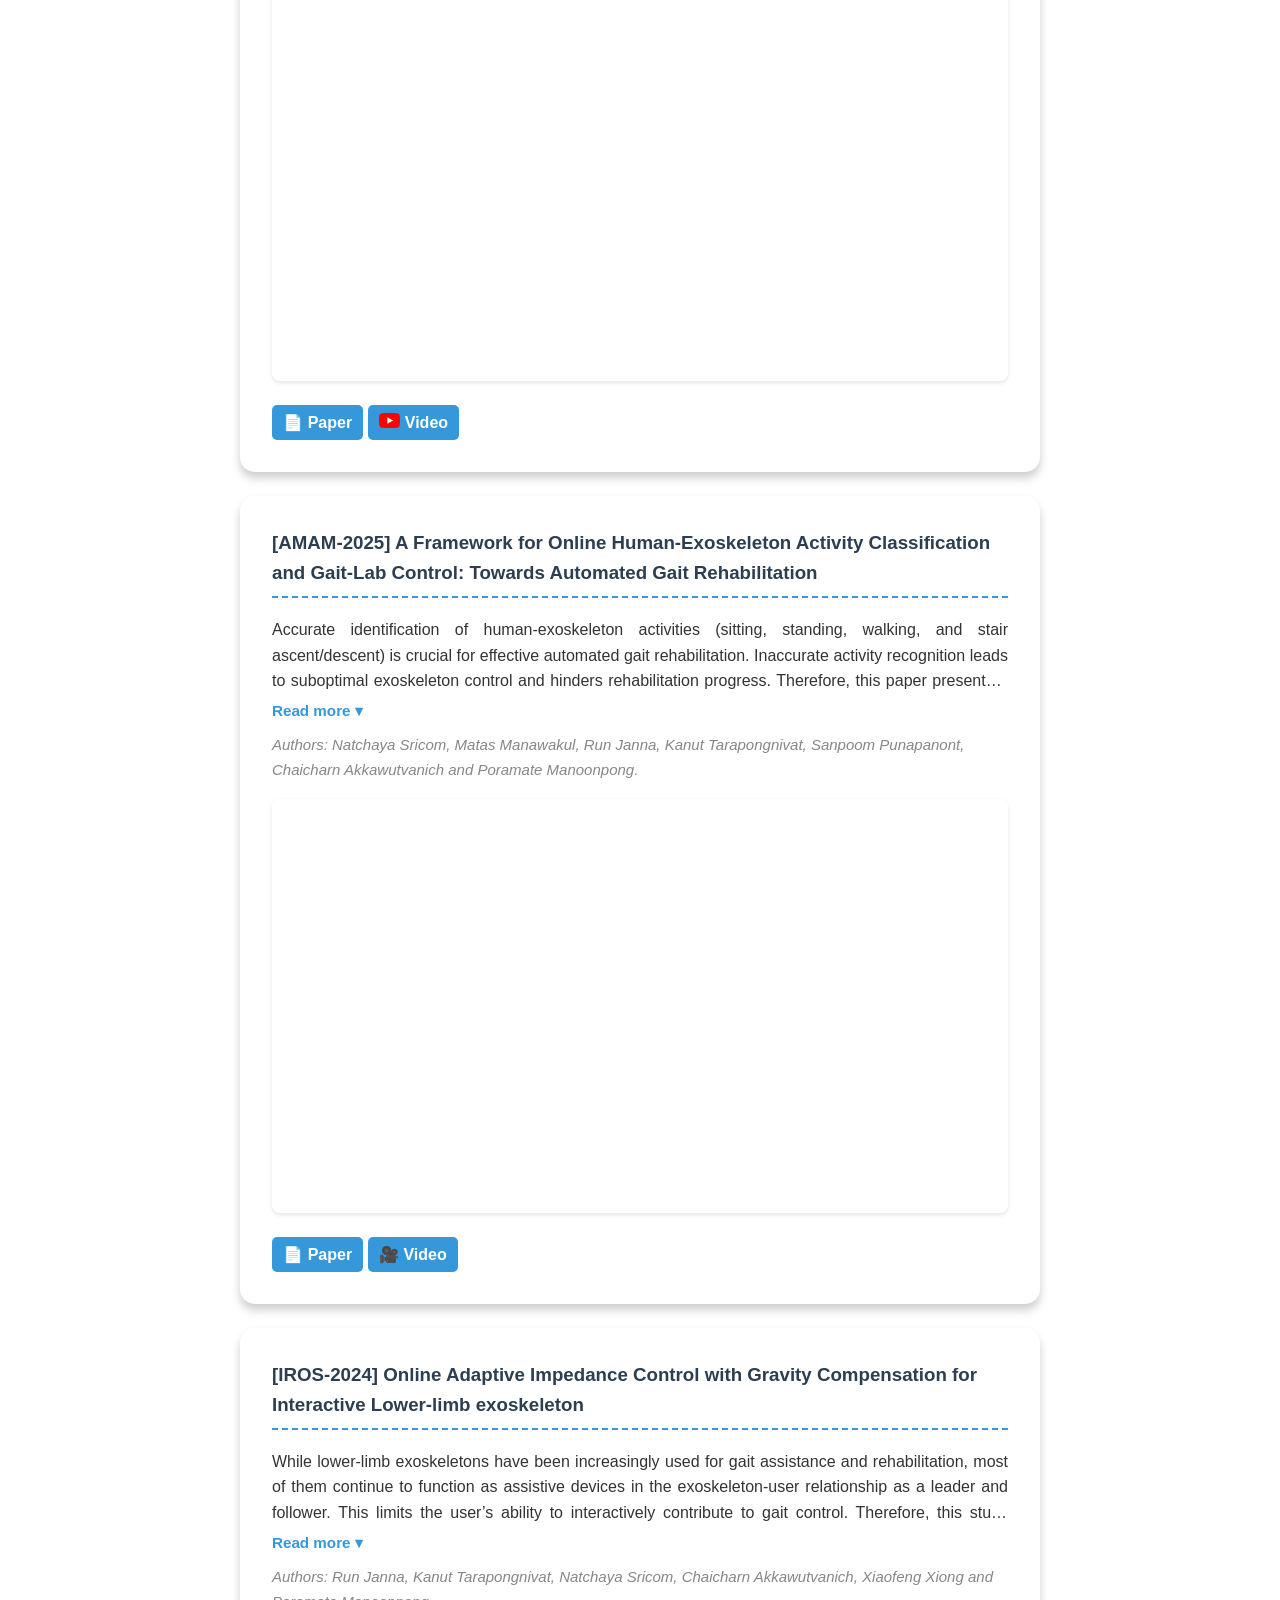
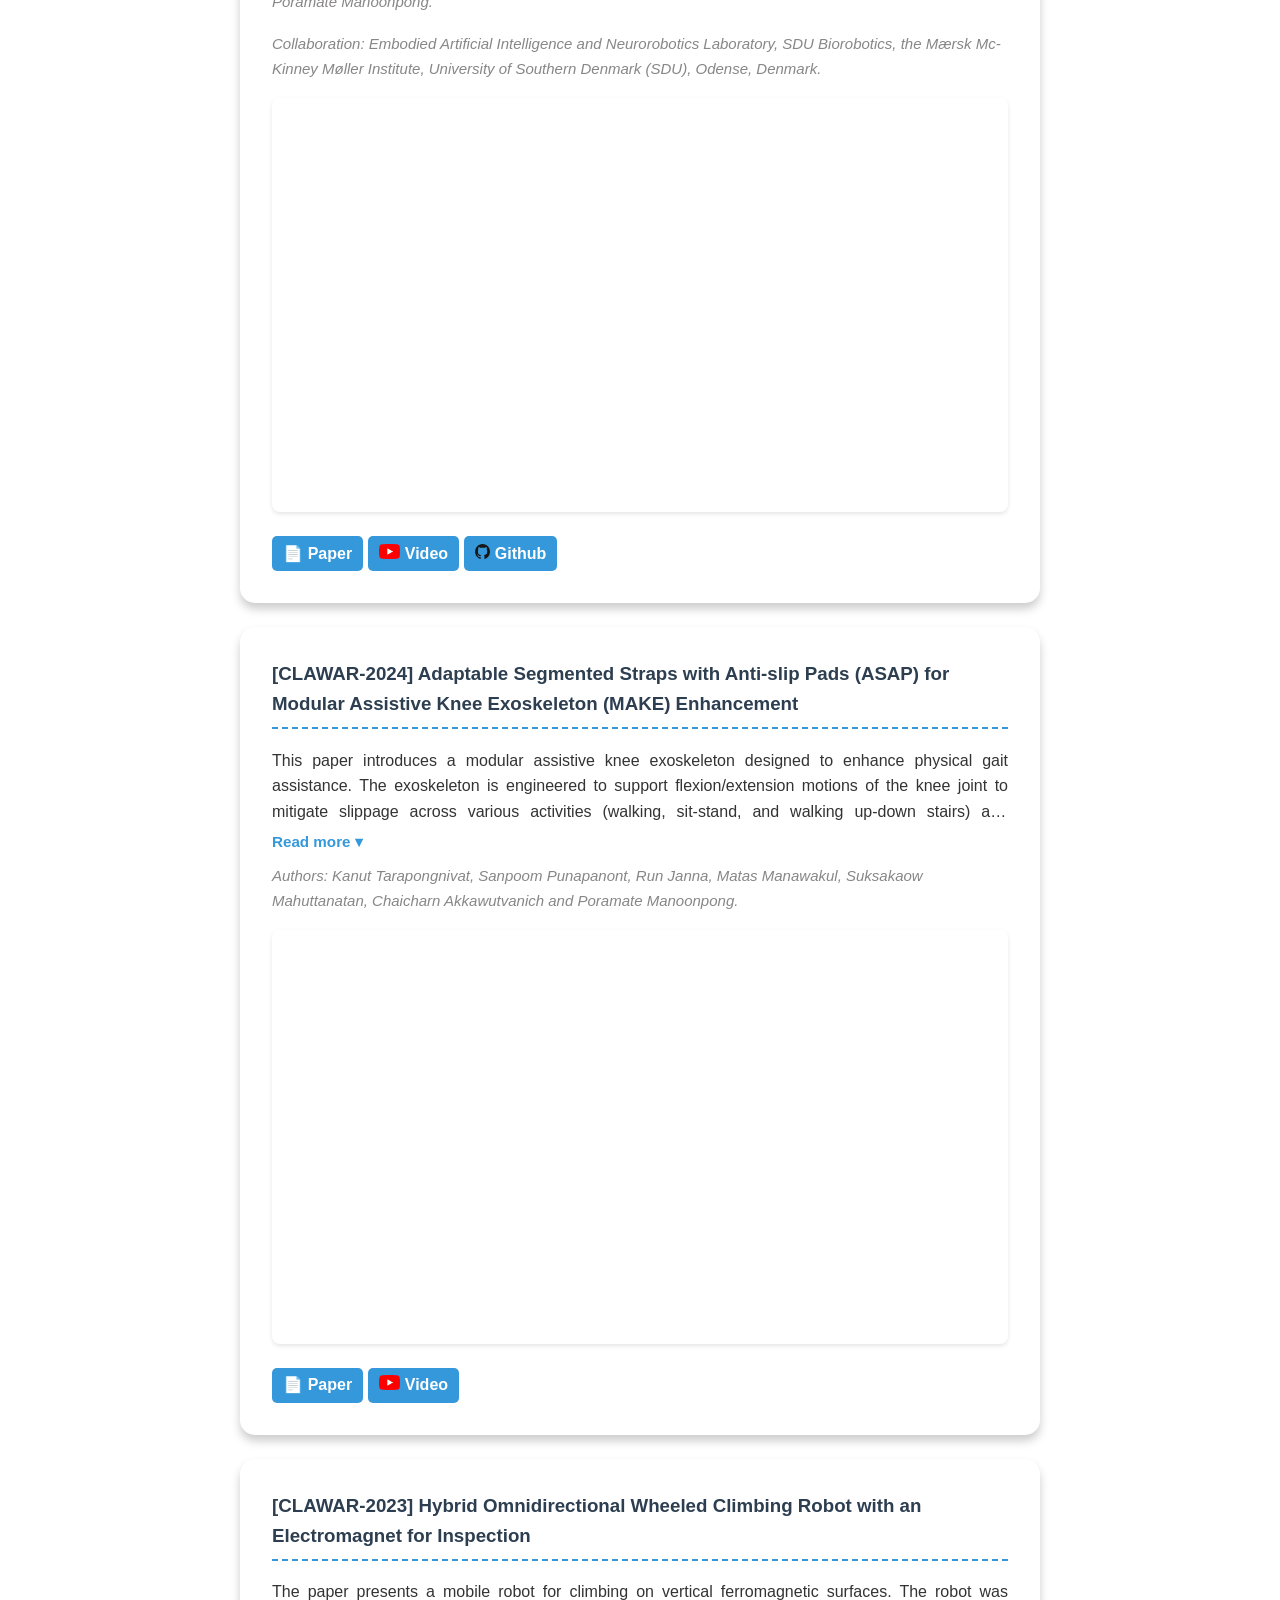
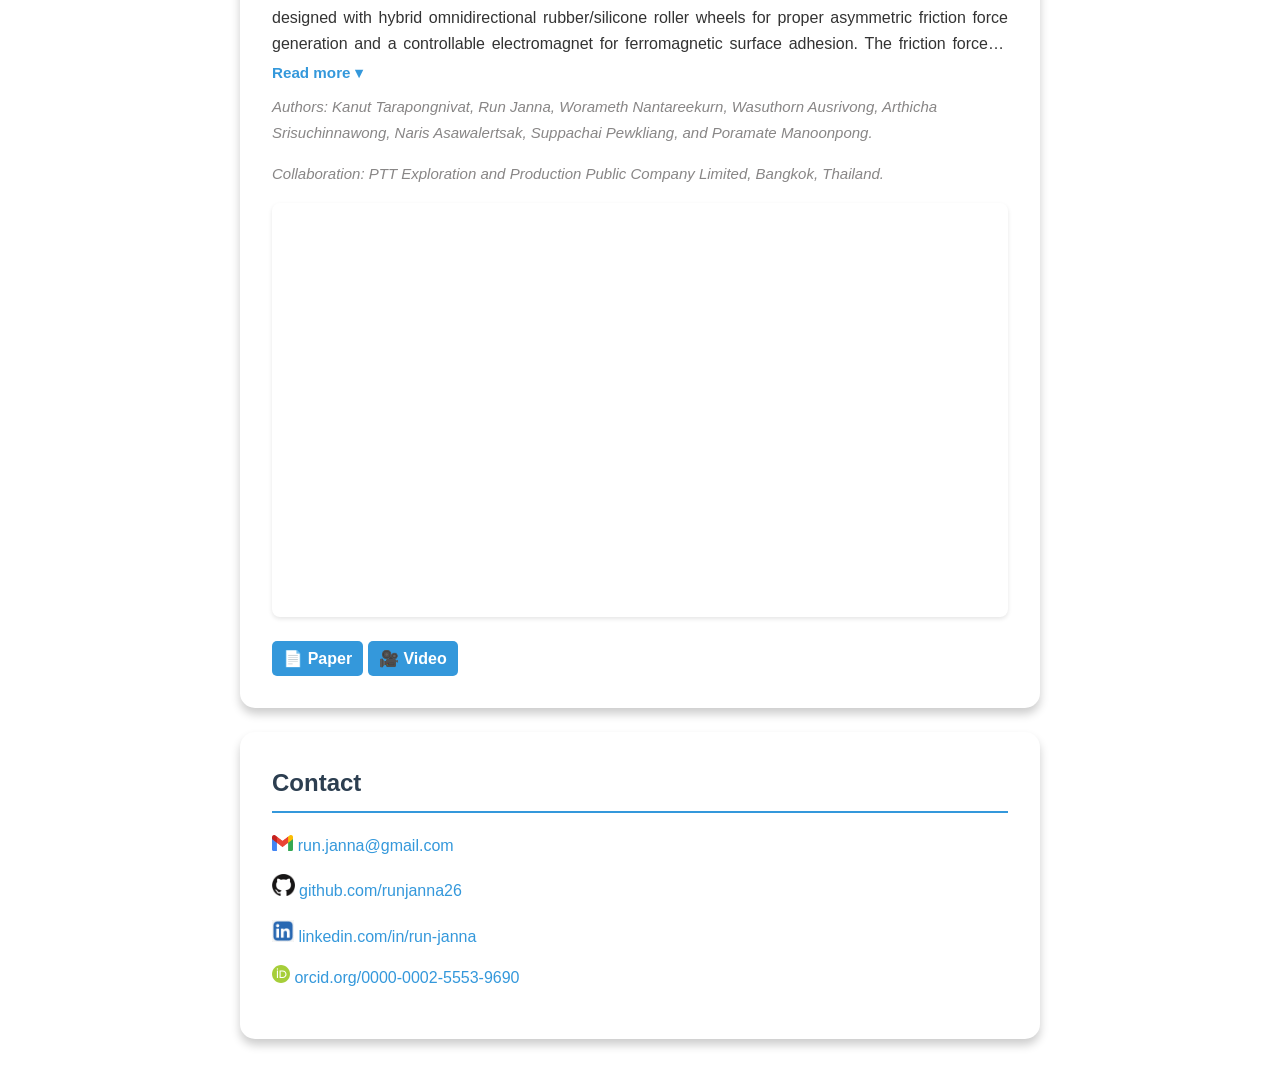
==== commit 21aaad37: "resumer added" ====
--- a/index.html
+++ b/index.html
@@ -72,6 +72,9 @@
                         exoskeletons for gait assistance and rehabilitation to legged, climbing, and amphibious robots
                         for industrial inspection. I enjoy taking ideas from concept to real-world deployment, often in
                         close collaboration with industry partners.</p>
+                    <a href="Resume.pdf" class="btn-primary" target="_blank" rel="noopener noreferrer">
+                        📄 Resume
+                    </a>
                 </div>
 
             </div>
